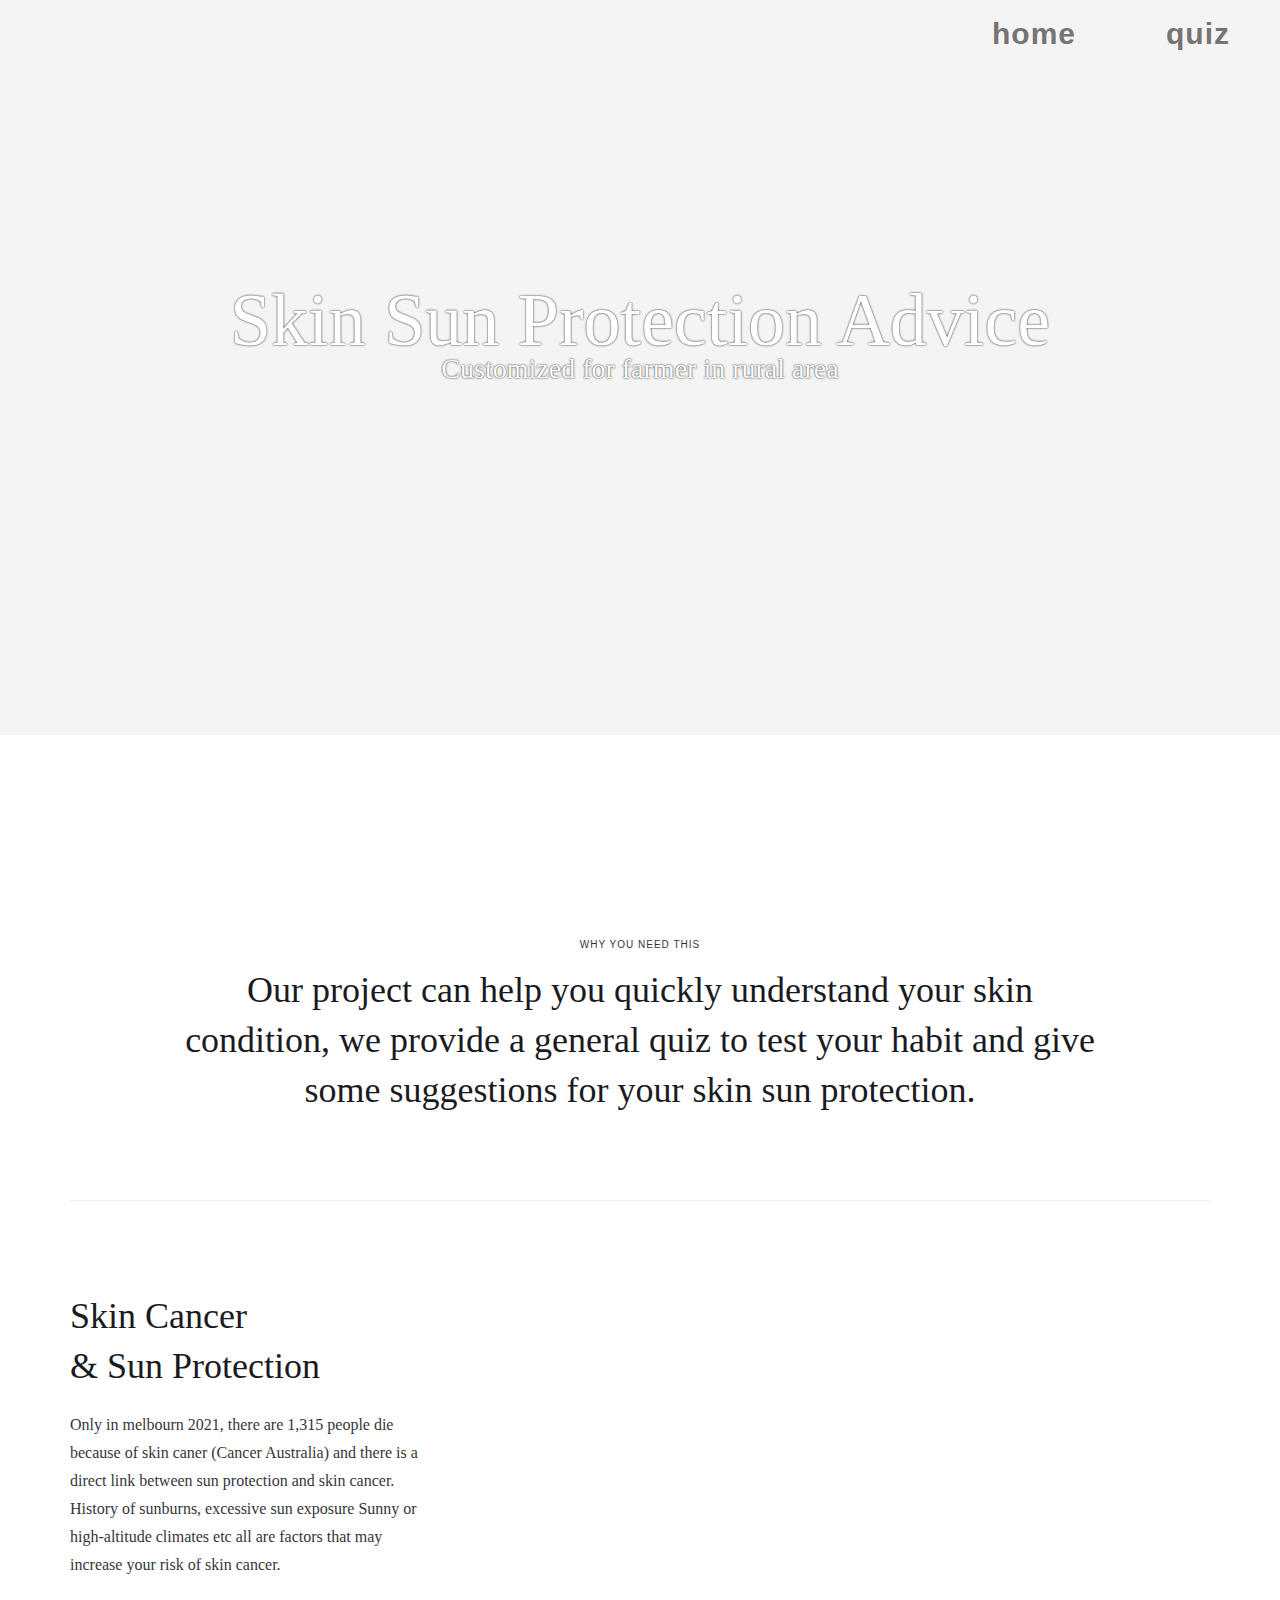
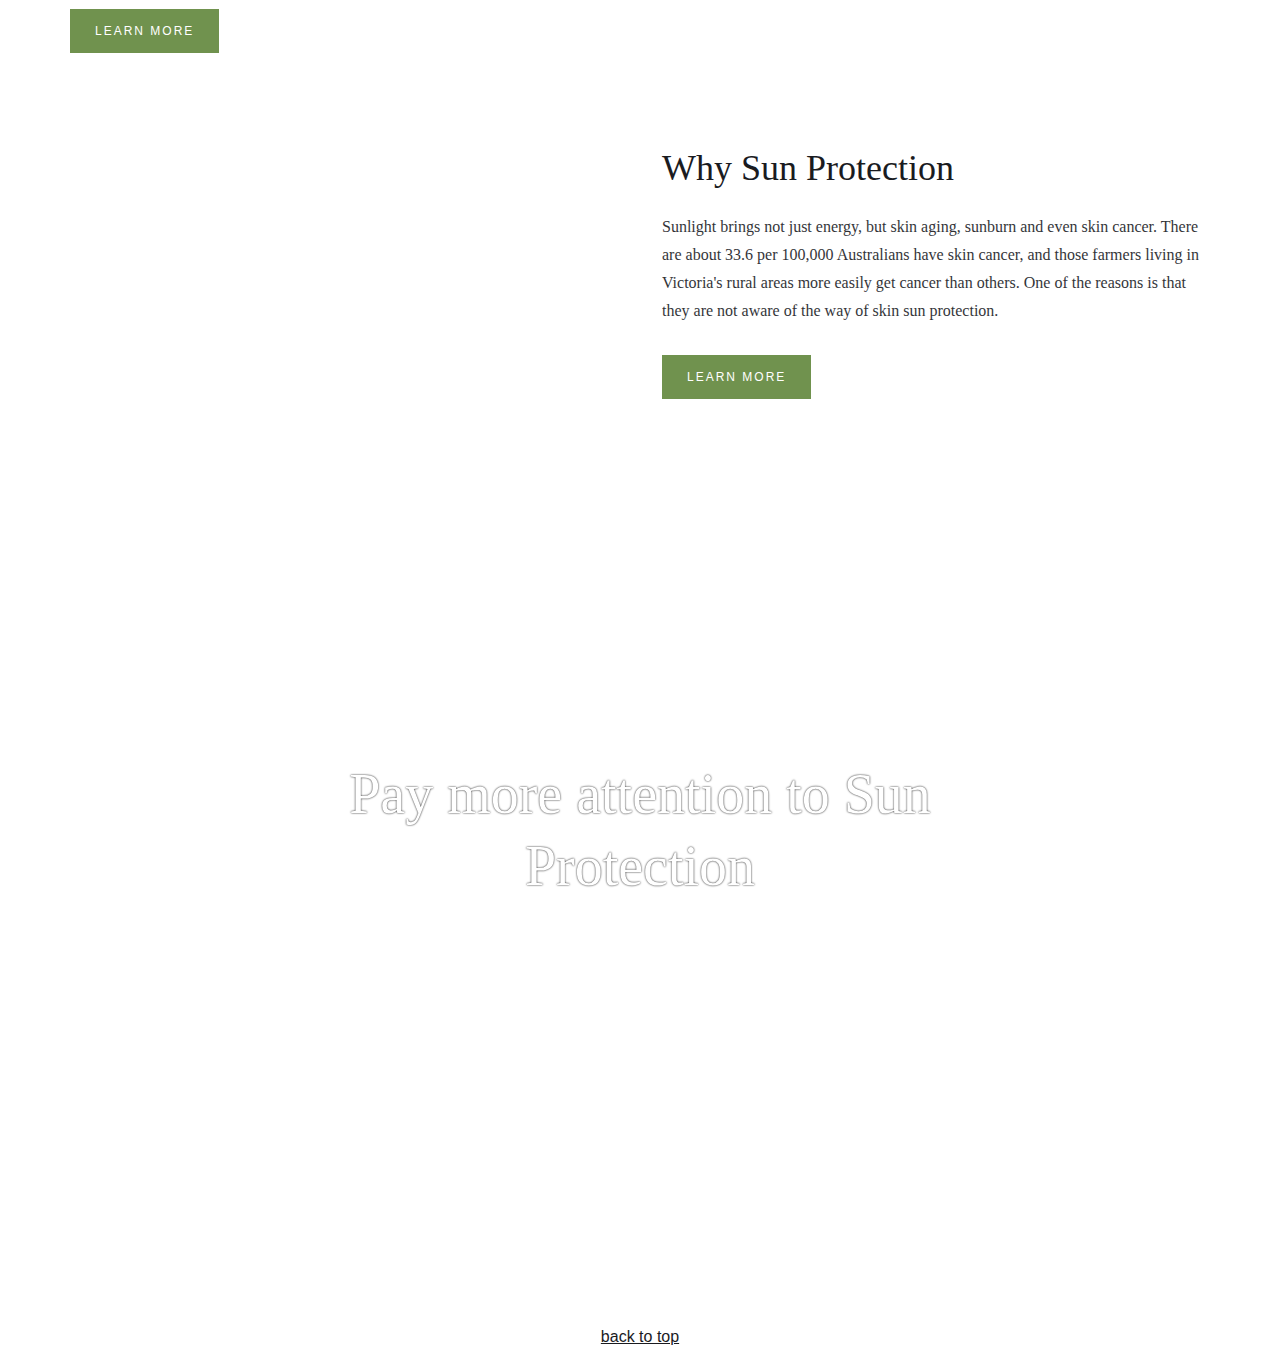
==== index.html @ c026b1b8 "refine page with adding title" ====
<!DOCTYPE html>

<head>
    <meta charset="utf-8" />
    <title>Skin Sun Protection Advice</title>
    <meta content="width=device-width, initial-scale=1" name="viewport" />

    <link href="style.css" rel="stylesheet" type="text/css" />
    <script src="https://ajax.googleapis.com/ajax/libs/webfont/1.6.26/webfont.js" type="text/javascript"></script>
    <script type="text/javascript">
        WebFont.load({
            google: {
                families: [
                    "Montserrat:100,100italic,200,200italic,300,300italic,400,400italic,500,500italic,600,600italic,700,700italic,800,800italic,900,900italic"
                ]
            }
        });
    </script>
    <!--[if lt IE 9]><script src="https://cdnjs.cloudflare.com/ajax/libs/html5shiv/3.7.3/html5shiv.min.js" type="text/javascript"></script><![endif]-->
    <script type="text/javascript">
        ! function (o, c) {
            var n = c.documentElement,
                t = " w-mod-";
            n.className += t + "js", ("ontouchstart" in o || o.DocumentTouch && c instanceof DocumentTouch) && (n
                .className += t + "touch")
        }(window, document);
    </script>

</head>

<body>
    <div data-animation="default" data-collapse="medium" data-duration="400" data-easing="ease" data-easing2="ease"
        data-doc-height="1" role="banner" class="navbar-light-5 w-nav">
        <div class="container-light-nav-3 w-container"><a href="#" class="navbar-light-brand w-nav-brand"></a>
            <nav role="navigation" class="nav-menu w-nav-menu"><a href="#"
                    class="navbar-light-bold-link-3 w-nav-link">Home</a><a href="http://www.protecturskin.social:3000/"
                    class="navbar-light-bold-link-3 w-nav-link">Quiz</a></nav>
            <div class="menu-button-3 w-nav-button">
                <div class="navbar-light-icon w-icon-nav-menu"></div>
            </div>
        </div>
    </div>
    <div class="section cc-store-home-wrap">
        <div class="intro-header">
            <div class="wf-section">
                <div class="heading-jumbo">Skin Sun Protection Advice</div>
                <div class="paragraph-bigger cc-bigger-white-light">Customized for farmer in rural area<br /></div>
            </div>
        </div>
        <div class="container">
            <div class="motto-wrap">
                <div class="label cc-light">why you need this</div>
                <div class="heading-jumbo-small">Our project can help you quickly understand your skin condition, we
                    provide a general quiz to test your habit and give some suggestions for your skin sun
                    protection.<br /></div>
            </div>
            <div class="divider"></div>
            <div class="home-content-wrap">
                <div class="w-layout-grid about-grid">
                    <div id="w-node-_86e64837-0616-515b-4568-76c147234d34-9206b73d">
                        <div class="home-section-wrap">
                            <h2 class="section-heading">Skin Cancer <br />&amp; Sun Protection</h2>
                            <p class="paragraph-light">Only in melbourn 2021, there are 1,315 people die because of skin
                                caner (Cancer Australia) and there is a direct link between sun protection and skin
                                cancer. History of sunburns, excessive sun exposure Sunny or high-altitude climates etc
                                all are factors that may increase your risk of skin cancer.
                            </p>
                        </div><a
                            href="https://www.mayoclinic.org/diseases-conditions/skin-cancer/symptoms-causes/syc-20377605"
                            target="_blank" class="button w-inline-block">
                            <div>Learn More</div>
                        </a>
                    </div><img src="sharon-mccutcheon-DjrtjX-obcE-unsplash.jpg"
                        id="w-node-_86e64837-0616-515b-4568-76c147234d3f-9206b73d" sizes="75vw"
                        srcset="sharon-mccutcheon-DjrtjX-obcE-unsplash.jpg" alt="" class="image-3" />
                </div>
                <div class="w-layout-grid about-grid cc-about-2">
                    <div id="w-node-_86e64837-0616-515b-4568-76c147234d41-9206b73d">
                        <div class="home-section-wrap">
                            <h2 class="section-heading">Why Sun Protection</h2>
                            <p class="paragraph-light">Sunlight brings not just energy, but skin aging, sunburn and even
                                skin cancer. There are about 33.6 per 100,000 Australians have skin cancer, and those
                                farmers living in Victoria&#x27;s rural areas more easily get cancer than others. One of
                                the reasons is that they are not aware of the way of skin sun protection.</p>
                        </div><a href="https://www.aihw.gov.au/reports/cancer/skin-cancer-in-australia/summary-1"
                            target="_blank" class="button w-inline-block">
                            <div>Learn More</div>
                        </a>
                    </div><img src="michael-schaffler-bZuRTj3d2m0-unsplash.jpg"
                        id="w-node-_86e64837-0616-515b-4568-76c147234d4c-9206b73d" sizes="100vw"
                        srcset="michael-schaffler-bZuRTj3d2m0-unsplash.jpg" alt="" class="image-2" />
                </div>
            </div>
        </div>
        <div class="hero-section wf-section">
            <div class="centered-container hero">
                <h1 class="hero-text">Pay more attention to Sun Protection</h1>
                <div class="hero-buttons"><a href="http://www.protecturskin.social:3000/" class="secondary-hero-button w-button">QUIZ NOW</a></div>
            </div>
        </div>
    </div>
    <div class="section">
        <div class="container">
            <div class="blog-heading"></div>
        </div>
        <div class="w-row">
            <div class="w-col w-col-3"></div>
            <div class="w-col w-col-6"><a href="/" aria-current="page" class="link w--current">back to top</a></div>
            <div class="w-col w-col-3"></div>
        </div>
    </div>
    <script src="https://d3e54v103j8qbb.cloudfront.net/js/jquery-3.5.1.min.dc5e7f18c8.js?site=624837de06c0dc59ba06b73a"
        type="text/javascript" integrity="sha256-9/aliU8dGd2tb6OSsuzixeV4y/faTqgFtohetphbbj0=" crossorigin="anonymous">
    </script>
    <script src="main.js" type="text/javascript"></script>
    <!--[if lte IE 9]><script src="//cdnjs.cloudflare.com/ajax/libs/placeholders/3.0.2/placeholders.min.js"></script><![endif]-->
</body>

</html>
---- style.css ----
/* Generated on: Fri Apr 08 2022 10:12:17 GMT+0000 (Coordinated Universal Time) */
/* ==========================================================================
   normalize.css v3.0.3 | MIT License | github.com/necolas/normalize.css 
   ========================================================================== */
/*! normalize.css v3.0.3 | MIT License | github.com/necolas/normalize.css */
html {
    font-family: sans-serif;
    -ms-text-size-adjust: 100%;
    -webkit-text-size-adjust: 100%
}

body {
    margin: 0
}

article,
aside,
details,
figcaption,
figure,
footer,
header,
hgroup,
main,
menu,
nav,
section,
summary {
    display: block
}

audio,
canvas,
progress,
video {
    display: inline-block;
    vertical-align: baseline
}

audio:not([controls]) {
    display: none;
    height: 0
}

[hidden],
template {
    display: none
}

a {
    background-color: transparent
}

a:active,
a:hover {
    outline: 0
}

abbr[title] {
    border-bottom: 1px dotted
}

b,
strong {
    font-weight: bold
}

dfn {
    font-style: italic
}

h1 {
    font-size: 2em;
    margin: .67em 0
}

mark {
    background: #ff0;
    color: #000
}

small {
    font-size: 80%
}

sub,
sup {
    font-size: 75%;
    line-height: 0;
    position: relative;
    vertical-align: baseline
}

sup {
    top: -0.5em
}

sub {
    bottom: -0.25em
}

img {
    border: 0
}

svg:not(:root) {
    overflow: hidden
}

figure {
    margin: 1em 40px
}

hr {
    box-sizing: content-box;
    height: 0
}

pre {
    overflow: auto
}

code,
kbd,
pre,
samp {
    font-family: monospace, monospace;
    font-size: 1em
}

button,
input,
optgroup,
select,
textarea {
    color: inherit;
    font: inherit;
    margin: 0
}

button {
    overflow: visible
}

button,
select {
    text-transform: none
}

button,
html input[type="button"],
input[type="reset"] {
    -webkit-appearance: button;
    cursor: pointer
}

button[disabled],
html input[disabled] {
    cursor: default
}

button::-moz-focus-inner,
input::-moz-focus-inner {
    border: 0;
    padding: 0
}

input {
    line-height: normal
}

input[type='checkbox'],
input[type='radio'] {
    box-sizing: border-box;
    padding: 0
}

input[type='number']::-webkit-inner-spin-button,
input[type='number']::-webkit-outer-spin-button {
    height: auto
}

input[type='search'] {
    -webkit-appearance: none
}

input[type='search']::-webkit-search-cancel-button,
input[type='search']::-webkit-search-decoration {
    -webkit-appearance: none
}

fieldset {
    border: 1px solid #c0c0c0;
    margin: 0 2px;
    padding: .35em .625em .75em
}

legend {
    border: 0;
    padding: 0
}

textarea {
    overflow: auto
}

optgroup {
    font-weight: bold
}

table {
    border-collapse: collapse;
    border-spacing: 0
}

td,
th {
    padding: 0
}

/* ==========================================================================
   Start of base Webflow CSS - If you're looking for some ultra-clean CSS, skip the boilerplate and see the unminified code below.
   ========================================================================== */
@font-face {
    font-family: 'webflow-icons';
    src: url("[data-uri]") format('truetype');
    font-weight: normal;
    font-style: normal
}

[class^="w-icon-"],
[class*=" w-icon-"] {
    font-family: 'webflow-icons' !important;
    speak: none;
    font-style: normal;
    font-weight: normal;
    font-variant: normal;
    text-transform: none;
    line-height: 1;
    -webkit-font-smoothing: antialiased;
    -moz-osx-font-smoothing: grayscale
}

.w-icon-slider-right:before {
    content: "\e600"
}

.w-icon-slider-left:before {
    content: "\e601"
}

.w-icon-nav-menu:before {
    content: "\e602"
}

.w-icon-arrow-down:before,
.w-icon-dropdown-toggle:before {
    content: "\e603"
}

.w-icon-file-upload-remove:before {
    content: "\e900"
}

.w-icon-file-upload-icon:before {
    content: "\e903"
}

* {
    -webkit-box-sizing: border-box;
    -moz-box-sizing: border-box;
    box-sizing: border-box
}

html {
    height: 100%
}

body {
    margin: 0;
    min-height: 100%;
    background-color: #fff;
    font-family: Arial, sans-serif;
    font-size: 14px;
    line-height: 20px;
    color: #333
}

img {
    max-width: 100%;
    vertical-align: middle;
    display: inline-block
}

html.w-mod-touch * {
    background-attachment: scroll !important
}

.w-block {
    display: block
}

.w-inline-block {
    max-width: 100%;
    display: inline-block
}

.w-clearfix:before,
.w-clearfix:after {
    content: " ";
    display: table;
    grid-column-start: 1;
    grid-row-start: 1;
    grid-column-end: 2;
    grid-row-end: 2
}

.w-clearfix:after {
    clear: both
}

.w-hidden {
    display: none
}

.w-button {
    display: inline-block;
    padding: 9px 15px;
    background-color: #3898EC;
    color: white;
    border: 0;
    line-height: inherit;
    text-decoration: none;
    cursor: pointer;
    border-radius: 0
}

input.w-button {
    -webkit-appearance: button
}

html[data-w-dynpage] [data-w-cloak] {
    color: transparent !important
}

.w-webflow-badge,
.w-webflow-badge * {
    position: static;
    left: auto;
    top: auto;
    right: auto;
    bottom: auto;
    z-index: auto;
    display: block;
    visibility: visible;
    overflow: visible;
    overflow-x: visible;
    overflow-y: visible;
    box-sizing: border-box;
    width: auto;
    height: auto;
    max-height: none;
    max-width: none;
    min-height: 0;
    min-width: 0;
    margin: 0;
    padding: 0;
    float: none;
    clear: none;
    border: 0 none transparent;
    border-radius: 0;
    background: none;
    background-image: none;
    background-position: 0 0;
    background-size: auto auto;
    background-repeat: repeat;
    background-origin: padding-box;
    background-clip: border-box;
    background-attachment: scroll;
    background-color: transparent;
    box-shadow: none;
    opacity: 1;
    transform: none;
    transition: none;
    direction: ltr;
    font-family: inherit;
    font-weight: inherit;
    color: inherit;
    font-size: inherit;
    line-height: inherit;
    font-style: inherit;
    font-variant: inherit;
    text-align: inherit;
    letter-spacing: inherit;
    text-decoration: inherit;
    text-indent: 0;
    text-transform: inherit;
    list-style-type: disc;
    text-shadow: none;
    font-smoothing: auto;
    vertical-align: baseline;
    cursor: inherit;
    white-space: inherit;
    word-break: normal;
    word-spacing: normal;
    word-wrap: normal
}

.w-webflow-badge {
    position: fixed !important;
    display: inline-block !important;
    visibility: visible !important;
    z-index: 2147483647 !important;
    top: auto !important;
    right: 12px !important;
    bottom: 12px !important;
    left: auto !important;
    color: #AAADB0 !important;
    background-color: #fff !important;
    border-radius: 3px !important;
    padding: 6px 8px 6px 6px !important;
    font-size: 12px !important;
    opacity: 1 !important;
    line-height: 14px !important;
    text-decoration: none !important;
    transform: none !important;
    margin: 0 !important;
    width: auto !important;
    height: auto !important;
    overflow: visible !important;
    white-space: nowrap;
    box-shadow: 0 0 0 1px rgba(0, 0, 0, 0.1), 0 1px 3px rgba(0, 0, 0, 0.1);
    cursor: pointer
}

.w-webflow-badge>img {
    display: inline-block !important;
    visibility: visible !important;
    opacity: 1 !important;
    vertical-align: middle !important
}

h1,
h2,
h3,
h4,
h5,
h6 {
    font-weight: bold;
    margin-bottom: 10px
}

h1 {
    font-size: 38px;
    line-height: 44px;
    margin-top: 20px
}

h2 {
    font-size: 32px;
    line-height: 36px;
    margin-top: 20px
}

h3 {
    font-size: 24px;
    line-height: 30px;
    margin-top: 20px
}

h4 {
    font-size: 18px;
    line-height: 24px;
    margin-top: 10px
}

h5 {
    font-size: 14px;
    line-height: 20px;
    margin-top: 10px
}

h6 {
    font-size: 12px;
    line-height: 18px;
    margin-top: 10px
}

p {
    margin-top: 0;
    margin-bottom: 10px
}

blockquote {
    margin: 0 0 10px 0;
    padding: 10px 20px;
    border-left: 5px solid #E2E2E2;
    font-size: 18px;
    line-height: 22px
}

figure {
    margin: 0;
    margin-bottom: 10px
}

figcaption {
    margin-top: 5px;
    text-align: center
}

ul,
ol {
    margin-top: 0;
    margin-bottom: 10px;
    padding-left: 40px
}

.w-list-unstyled {
    padding-left: 0;
    list-style: none
}

.w-embed:before,
.w-embed:after {
    content: " ";
    display: table;
    grid-column-start: 1;
    grid-row-start: 1;
    grid-column-end: 2;
    grid-row-end: 2
}

.w-embed:after {
    clear: both
}

.w-video {
    width: 100%;
    position: relative;
    padding: 0
}

.w-video iframe,
.w-video object,
.w-video embed {
    position: absolute;
    top: 0;
    left: 0;
    width: 100%;
    height: 100%;
    border: none
}

fieldset {
    padding: 0;
    margin: 0;
    border: 0
}

button,
html input[type='button'],
input[type='reset'] {
    border: 0;
    cursor: pointer;
    -webkit-appearance: button
}

.w-form {
    margin: 0 0 15px
}

.w-form-done {
    display: none;
    padding: 20px;
    text-align: center;
    background-color: #dddddd
}

.w-form-fail {
    display: none;
    margin-top: 10px;
    padding: 10px;
    background-color: #ffdede
}

label {
    display: block;
    margin-bottom: 5px;
    font-weight: bold
}

.w-input,
.w-select {
    display: block;
    width: 100%;
    height: 38px;
    padding: 8px 12px;
    margin-bottom: 10px;
    font-size: 14px;
    line-height: 1.42857143;
    color: #333333;
    vertical-align: middle;
    background-color: #ffffff;
    border: 1px solid #cccccc
}

.w-input:-moz-placeholder,
.w-select:-moz-placeholder {
    color: #999
}

.w-input::-moz-placeholder,
.w-select::-moz-placeholder {
    color: #999;
    opacity: 1
}

.w-input:-ms-input-placeholder,
.w-select:-ms-input-placeholder {
    color: #999
}

.w-input::-webkit-input-placeholder,
.w-select::-webkit-input-placeholder {
    color: #999
}

.w-input:focus,
.w-select:focus {
    border-color: #3898EC;
    outline: 0
}

.w-input[disabled],
.w-select[disabled],
.w-input[readonly],
.w-select[readonly],
fieldset[disabled] .w-input,
fieldset[disabled] .w-select {
    cursor: not-allowed;
    background-color: #eeeeee
}

textarea.w-input,
textarea.w-select {
    height: auto
}

.w-select {
    background-color: #f3f3f3
}

.w-select[multiple] {
    height: auto
}

.w-form-label {
    display: inline-block;
    cursor: pointer;
    font-weight: normal;
    margin-bottom: 0
}

.w-radio {
    display: block;
    margin-bottom: 5px;
    padding-left: 20px
}

.w-radio:before,
.w-radio:after {
    content: " ";
    display: table;
    grid-column-start: 1;
    grid-row-start: 1;
    grid-column-end: 2;
    grid-row-end: 2
}

.w-radio:after {
    clear: both
}

.w-radio-input {
    margin: 4px 0 0;
    margin-top: 1px \9;
    line-height: normal;
    float: left;
    margin-left: -20px
}

.w-radio-input {
    margin-top: 3px
}

.w-file-upload {
    display: block;
    margin-bottom: 10px
}

.w-file-upload-input {
    width: .1px;
    height: .1px;
    opacity: 0;
    overflow: hidden;
    position: absolute;
    z-index: -100
}

.w-file-upload-default,
.w-file-upload-uploading,
.w-file-upload-success {
    display: inline-block;
    color: #333333
}

.w-file-upload-error {
    display: block;
    margin-top: 10px
}

.w-file-upload-default.w-hidden,
.w-file-upload-uploading.w-hidden,
.w-file-upload-error.w-hidden,
.w-file-upload-success.w-hidden {
    display: none
}

.w-file-upload-uploading-btn {
    display: flex;
    font-size: 14px;
    font-weight: normal;
    cursor: pointer;
    margin: 0;
    padding: 8px 12px;
    border: 1px solid #cccccc;
    background-color: #fafafa
}

.w-file-upload-file {
    display: flex;
    flex-grow: 1;
    justify-content: space-between;
    margin: 0;
    padding: 8px 9px 8px 11px;
    border: 1px solid #cccccc;
    background-color: #fafafa
}

.w-file-upload-file-name {
    font-size: 14px;
    font-weight: normal;
    display: block
}

.w-file-remove-link {
    margin-top: 3px;
    margin-left: 10px;
    width: auto;
    height: auto;
    padding: 3px;
    display: block;
    cursor: pointer
}

.w-icon-file-upload-remove {
    margin: auto;
    font-size: 10px
}

.w-file-upload-error-msg {
    display: inline-block;
    color: #ea384c;
    padding: 2px 0
}

.w-file-upload-info {
    display: inline-block;
    line-height: 38px;
    padding: 0 12px
}

.w-file-upload-label {
    display: inline-block;
    font-size: 14px;
    font-weight: normal;
    cursor: pointer;
    margin: 0;
    padding: 8px 12px;
    border: 1px solid #cccccc;
    background-color: #fafafa
}

.w-icon-file-upload-icon,
.w-icon-file-upload-uploading {
    display: inline-block;
    margin-right: 8px;
    width: 20px
}

.w-icon-file-upload-uploading {
    height: 20px
}

.w-container {
    margin-left: auto;
    margin-right: auto;
    max-width: 940px
}

.w-container:before,
.w-container:after {
    content: " ";
    display: table;
    grid-column-start: 1;
    grid-row-start: 1;
    grid-column-end: 2;
    grid-row-end: 2
}

.w-container:after {
    clear: both
}

.w-container .w-row {
    margin-left: -10px;
    margin-right: -10px
}

.w-row:before,
.w-row:after {
    content: " ";
    display: table;
    grid-column-start: 1;
    grid-row-start: 1;
    grid-column-end: 2;
    grid-row-end: 2
}

.w-row:after {
    clear: both
}

.w-row .w-row {
    margin-left: 0;
    margin-right: 0
}

.w-col {
    position: relative;
    float: left;
    width: 100%;
    min-height: 1px;
    padding-left: 10px;
    padding-right: 10px
}

.w-col .w-col {
    padding-left: 0;
    padding-right: 0
}

.w-col-1 {
    width: 8.33333333%
}

.w-col-2 {
    width: 16.66666667%
}

.w-col-3 {
    width: 25%
}

.w-col-4 {
    width: 33.33333333%
}

.w-col-5 {
    width: 41.66666667%
}

.w-col-6 {
    width: 50%
}

.w-col-7 {
    width: 58.33333333%
}

.w-col-8 {
    width: 66.66666667%
}

.w-col-9 {
    width: 75%
}

.w-col-10 {
    width: 83.33333333%
}

.w-col-11 {
    width: 91.66666667%
}

.w-col-12 {
    width: 100%
}

.w-hidden-main {
    display: none !important
}

@media screen and (max-width:991px) {
    .w-container {
        max-width: 728px
    }

    .w-hidden-main {
        display: inherit !important
    }

    .w-hidden-medium {
        display: none !important
    }

    .w-col-medium-1 {
        width: 8.33333333%
    }

    .w-col-medium-2 {
        width: 16.66666667%
    }

    .w-col-medium-3 {
        width: 25%
    }

    .w-col-medium-4 {
        width: 33.33333333%
    }

    .w-col-medium-5 {
        width: 41.66666667%
    }

    .w-col-medium-6 {
        width: 50%
    }

    .w-col-medium-7 {
        width: 58.33333333%
    }

    .w-col-medium-8 {
        width: 66.66666667%
    }

    .w-col-medium-9 {
        width: 75%
    }

    .w-col-medium-10 {
        width: 83.33333333%
    }

    .w-col-medium-11 {
        width: 91.66666667%
    }

    .w-col-medium-12 {
        width: 100%
    }

    .w-col-stack {
        width: 100%;
        left: auto;
        right: auto
    }
}

@media screen and (max-width:767px) {
    .w-hidden-main {
        display: inherit !important
    }

    .w-hidden-medium {
        display: inherit !important
    }

    .w-hidden-small {
        display: none !important
    }

    .w-row,
    .w-container .w-row {
        margin-left: 0;
        margin-right: 0
    }

    .w-col {
        width: 100%;
        left: auto;
        right: auto
    }

    .w-col-small-1 {
        width: 8.33333333%
    }

    .w-col-small-2 {
        width: 16.66666667%
    }

    .w-col-small-3 {
        width: 25%
    }

    .w-col-small-4 {
        width: 33.33333333%
    }

    .w-col-small-5 {
        width: 41.66666667%
    }

    .w-col-small-6 {
        width: 50%
    }

    .w-col-small-7 {
        width: 58.33333333%
    }

    .w-col-small-8 {
        width: 66.66666667%
    }

    .w-col-small-9 {
        width: 75%
    }

    .w-col-small-10 {
        width: 83.33333333%
    }

    .w-col-small-11 {
        width: 91.66666667%
    }

    .w-col-small-12 {
        width: 100%
    }
}

@media screen and (max-width:479px) {
    .w-container {
        max-width: none
    }

    .w-hidden-main {
        display: inherit !important
    }

    .w-hidden-medium {
        display: inherit !important
    }

    .w-hidden-small {
        display: inherit !important
    }

    .w-hidden-tiny {
        display: none !important
    }

    .w-col {
        width: 100%
    }

    .w-col-tiny-1 {
        width: 8.33333333%
    }

    .w-col-tiny-2 {
        width: 16.66666667%
    }

    .w-col-tiny-3 {
        width: 25%
    }

    .w-col-tiny-4 {
        width: 33.33333333%
    }

    .w-col-tiny-5 {
        width: 41.66666667%
    }

    .w-col-tiny-6 {
        width: 50%
    }

    .w-col-tiny-7 {
        width: 58.33333333%
    }

    .w-col-tiny-8 {
        width: 66.66666667%
    }

    .w-col-tiny-9 {
        width: 75%
    }

    .w-col-tiny-10 {
        width: 83.33333333%
    }

    .w-col-tiny-11 {
        width: 91.66666667%
    }

    .w-col-tiny-12 {
        width: 100%
    }
}

.w-widget {
    position: relative
}

.w-widget-map {
    width: 100%;
    height: 400px
}

.w-widget-map label {
    width: auto;
    display: inline
}

.w-widget-map img {
    max-width: inherit
}

.w-widget-map .gm-style-iw {
    text-align: center
}

.w-widget-map .gm-style-iw>button {
    display: none !important
}

.w-widget-twitter {
    overflow: hidden
}

.w-widget-twitter-count-shim {
    display: inline-block;
    vertical-align: top;
    position: relative;
    width: 28px;
    height: 20px;
    text-align: center;
    background: white;
    border: #758696 solid 1px;
    border-radius: 3px
}

.w-widget-twitter-count-shim * {
    pointer-events: none;
    -webkit-user-select: none;
    -moz-user-select: none;
    -ms-user-select: none;
    user-select: none
}

.w-widget-twitter-count-shim .w-widget-twitter-count-inner {
    position: relative;
    font-size: 15px;
    line-height: 12px;
    text-align: center;
    color: #999;
    font-family: serif
}

.w-widget-twitter-count-shim .w-widget-twitter-count-clear {
    position: relative;
    display: block
}

.w-widget-twitter-count-shim.w--large {
    width: 36px;
    height: 28px
}

.w-widget-twitter-count-shim.w--large .w-widget-twitter-count-inner {
    font-size: 18px;
    line-height: 18px
}

.w-widget-twitter-count-shim:not(.w--vertical) {
    margin-left: 5px;
    margin-right: 8px
}

.w-widget-twitter-count-shim:not(.w--vertical).w--large {
    margin-left: 6px
}

.w-widget-twitter-count-shim:not(.w--vertical):before,
.w-widget-twitter-count-shim:not(.w--vertical):after {
    top: 50%;
    left: 0;
    border: solid transparent;
    content: " ";
    height: 0;
    width: 0;
    position: absolute;
    pointer-events: none
}

.w-widget-twitter-count-shim:not(.w--vertical):before {
    border-color: rgba(117, 134, 150, 0);
    border-right-color: #5d6c7b;
    border-width: 4px;
    margin-left: -9px;
    margin-top: -4px
}

.w-widget-twitter-count-shim:not(.w--vertical).w--large:before {
    border-width: 5px;
    margin-left: -10px;
    margin-top: -5px
}

.w-widget-twitter-count-shim:not(.w--vertical):after {
    border-color: rgba(255, 255, 255, 0);
    border-right-color: white;
    border-width: 4px;
    margin-left: -8px;
    margin-top: -4px
}

.w-widget-twitter-count-shim:not(.w--vertical).w--large:after {
    border-width: 5px;
    margin-left: -9px;
    margin-top: -5px
}

.w-widget-twitter-count-shim.w--vertical {
    width: 61px;
    height: 33px;
    margin-bottom: 8px
}

.w-widget-twitter-count-shim.w--vertical:before,
.w-widget-twitter-count-shim.w--vertical:after {
    top: 100%;
    left: 50%;
    border: solid transparent;
    content: " ";
    height: 0;
    width: 0;
    position: absolute;
    pointer-events: none
}

.w-widget-twitter-count-shim.w--vertical:before {
    border-color: rgba(117, 134, 150, 0);
    border-top-color: #5d6c7b;
    border-width: 5px;
    margin-left: -5px
}

.w-widget-twitter-count-shim.w--vertical:after {
    border-color: rgba(255, 255, 255, 0);
    border-top-color: white;
    border-width: 4px;
    margin-left: -4px
}

.w-widget-twitter-count-shim.w--vertical .w-widget-twitter-count-inner {
    font-size: 18px;
    line-height: 22px
}

.w-widget-twitter-count-shim.w--vertical.w--large {
    width: 76px
}

.w-background-video {
    position: relative;
    overflow: hidden;
    height: 500px;
    color: white
}

.w-background-video>video {
    background-size: cover;
    background-position: 50% 50%;
    position: absolute;
    margin: auto;
    width: 100%;
    height: 100%;
    right: -100%;
    bottom: -100%;
    top: -100%;
    left: -100%;
    object-fit: cover;
    z-index: -100
}

.w-background-video>video::-webkit-media-controls-start-playback-button {
    display: none !important;
    -webkit-appearance: none
}

.w-slider {
    position: relative;
    height: 300px;
    text-align: center;
    background: #dddddd;
    clear: both;
    -webkit-tap-highlight-color: rgba(0, 0, 0, 0);
    tap-highlight-color: rgba(0, 0, 0, 0)
}

.w-slider-mask {
    position: relative;
    display: block;
    overflow: hidden;
    z-index: 1;
    left: 0;
    right: 0;
    height: 100%;
    white-space: nowrap
}

.w-slide {
    position: relative;
    display: inline-block;
    vertical-align: top;
    width: 100%;
    height: 100%;
    white-space: normal;
    text-align: left
}

.w-slider-nav {
    position: absolute;
    z-index: 2;
    top: auto;
    right: 0;
    bottom: 0;
    left: 0;
    margin: auto;
    padding-top: 10px;
    height: 40px;
    text-align: center;
    -webkit-tap-highlight-color: rgba(0, 0, 0, 0);
    tap-highlight-color: rgba(0, 0, 0, 0)
}

.w-slider-nav.w-round>div {
    border-radius: 100%
}

.w-slider-nav.w-num>div {
    width: auto;
    height: auto;
    padding: .2em .5em;
    font-size: inherit;
    line-height: inherit
}

.w-slider-nav.w-shadow>div {
    box-shadow: 0 0 3px rgba(51, 51, 51, 0.4)
}

.w-slider-nav-invert {
    color: #fff
}

.w-slider-nav-invert>div {
    background-color: rgba(34, 34, 34, 0.4)
}

.w-slider-nav-invert>div.w-active {
    background-color: #222
}

.w-slider-dot {
    position: relative;
    display: inline-block;
    width: 1em;
    height: 1em;
    background-color: rgba(255, 255, 255, 0.4);
    cursor: pointer;
    margin: 0 3px .5em;
    transition: background-color 100ms, color 100ms
}

.w-slider-dot.w-active {
    background-color: #fff
}

.w-slider-dot:focus {
    outline: none;
    box-shadow: 0 0 0 2px #fff
}

.w-slider-dot:focus.w-active {
    box-shadow: none
}

.w-slider-arrow-left,
.w-slider-arrow-right {
    position: absolute;
    width: 80px;
    top: 0;
    right: 0;
    bottom: 0;
    left: 0;
    margin: auto;
    cursor: pointer;
    overflow: hidden;
    color: white;
    font-size: 40px;
    -webkit-tap-highlight-color: rgba(0, 0, 0, 0);
    tap-highlight-color: rgba(0, 0, 0, 0);
    -webkit-user-select: none;
    -moz-user-select: none;
    -ms-user-select: none;
    user-select: none
}

.w-slider-arrow-left [class^='w-icon-'],
.w-slider-arrow-right [class^='w-icon-'],
.w-slider-arrow-left [class*=' w-icon-'],
.w-slider-arrow-right [class*=' w-icon-'] {
    position: absolute
}

.w-slider-arrow-left:focus,
.w-slider-arrow-right:focus {
    outline: 0
}

.w-slider-arrow-left {
    z-index: 3;
    right: auto
}

.w-slider-arrow-right {
    z-index: 4;
    left: auto
}

.w-icon-slider-left,
.w-icon-slider-right {
    top: 0;
    right: 0;
    bottom: 0;
    left: 0;
    margin: auto;
    width: 1em;
    height: 1em
}

.w-slider-aria-label {
    border: 0;
    clip: rect(0 0 0 0);
    height: 1px;
    margin: -1px;
    overflow: hidden;
    padding: 0;
    position: absolute;
    width: 1px
}

.w-slider-force-show {
    display: block !important
}

.w-dropdown {
    display: inline-block;
    position: relative;
    text-align: left;
    margin-left: auto;
    margin-right: auto;
    z-index: 900
}

.w-dropdown-btn,
.w-dropdown-toggle,
.w-dropdown-link {
    position: relative;
    vertical-align: top;
    text-decoration: none;
    color: #222222;
    padding: 20px;
    text-align: left;
    margin-left: auto;
    margin-right: auto;
    white-space: nowrap
}

.w-dropdown-toggle {
    -webkit-user-select: none;
    -moz-user-select: none;
    -ms-user-select: none;
    user-select: none;
    display: inline-block;
    cursor: pointer;
    padding-right: 40px
}

.w-dropdown-toggle:focus {
    outline: 0
}

.w-icon-dropdown-toggle {
    position: absolute;
    top: 0;
    right: 0;
    bottom: 0;
    margin: auto;
    margin-right: 20px;
    width: 1em;
    height: 1em
}

.w-dropdown-list {
    position: absolute;
    background: #dddddd;
    display: none;
    min-width: 100%
}

.w-dropdown-list.w--open {
    display: block
}

.w-dropdown-link {
    padding: 10px 20px;
    display: block;
    color: #222222
}

.w-dropdown-link.w--current {
    color: #0082f3
}

.w-dropdown-link:focus {
    outline: 0
}

@media screen and (max-width:767px) {
    .w-nav-brand {
        padding-left: 10px
    }
}

.w-lightbox-backdrop {
    color: #000;
    cursor: auto;
    font-family: serif;
    font-size: medium;
    font-style: normal;
    font-variant: normal;
    font-weight: normal;
    letter-spacing: normal;
    line-height: normal;
    list-style: disc;
    text-align: start;
    text-indent: 0;
    text-shadow: none;
    text-transform: none;
    visibility: visible;
    white-space: normal;
    word-break: normal;
    word-spacing: normal;
    word-wrap: normal;
    position: fixed;
    top: 0;
    right: 0;
    bottom: 0;
    left: 0;
    color: #fff;
    font-family: "Helvetica Neue", Helvetica, Ubuntu, "Segoe UI", Verdana, sans-serif;
    font-size: 17px;
    line-height: 1.2;
    font-weight: 300;
    text-align: center;
    background: rgba(0, 0, 0, 0.9);
    z-index: 2000;
    outline: 0;
    opacity: 0;
    -webkit-user-select: none;
    -moz-user-select: none;
    -ms-user-select: none;
    -webkit-tap-highlight-color: transparent;
    -webkit-transform: translate(0, 0)
}

.w-lightbox-backdrop,
.w-lightbox-container {
    height: 100%;
    overflow: auto;
    -webkit-overflow-scrolling: touch
}

.w-lightbox-content {
    position: relative;
    height: 100vh;
    overflow: hidden
}

.w-lightbox-view {
    position: absolute;
    width: 100vw;
    height: 100vh;
    opacity: 0
}

.w-lightbox-view:before {
    content: "";
    height: 100vh
}

.w-lightbox-group,
.w-lightbox-group .w-lightbox-view,
.w-lightbox-group .w-lightbox-view:before {
    height: 86vh
}

.w-lightbox-frame,
.w-lightbox-view:before {
    display: inline-block;
    vertical-align: middle
}

.w-lightbox-figure {
    position: relative;
    margin: 0
}

.w-lightbox-group .w-lightbox-figure {
    cursor: pointer
}

.w-lightbox-img {
    width: auto;
    height: auto;
    max-width: none
}

.w-lightbox-image {
    display: block;
    float: none;
    max-width: 100vw;
    max-height: 100vh
}

.w-lightbox-group .w-lightbox-image {
    max-height: 86vh
}

.w-lightbox-caption {
    position: absolute;
    right: 0;
    bottom: 0;
    left: 0;
    padding: .5em 1em;
    background: rgba(0, 0, 0, 0.4);
    text-align: left;
    text-overflow: ellipsis;
    white-space: nowrap;
    overflow: hidden
}

.w-lightbox-embed {
    position: absolute;
    top: 0;
    right: 0;
    bottom: 0;
    left: 0;
    width: 100%;
    height: 100%
}

.w-lightbox-control {
    position: absolute;
    top: 0;
    width: 4em;
    background-size: 24px;
    background-repeat: no-repeat;
    background-position: center;
    cursor: pointer;
    -webkit-transition: all .3s;
    transition: all .3s
}

.w-lightbox-left {
    display: none;
    bottom: 0;
    left: 0;
    background-image: url("[data-uri]")
}

.w-lightbox-right {
    display: none;
    right: 0;
    bottom: 0;
    background-image: url("[data-uri]")
}

.w-lightbox-close {
    right: 0;
    height: 2.6em;
    background-image: url("[data-uri]");
    background-size: 18px
}

.w-lightbox-strip {
    position: absolute;
    bottom: 0;
    left: 0;
    right: 0;
    padding: 0 1vh;
    line-height: 0;
    white-space: nowrap;
    overflow-x: auto;
    overflow-y: hidden
}

.w-lightbox-item {
    display: inline-block;
    width: 10vh;
    padding: 2vh 1vh;
    box-sizing: content-box;
    cursor: pointer;
    -webkit-transform: translate3d(0, 0, 0)
}

.w-lightbox-active {
    opacity: .3
}

.w-lightbox-thumbnail {
    position: relative;
    height: 10vh;
    background: #222;
    overflow: hidden
}

.w-lightbox-thumbnail-image {
    position: absolute;
    top: 0;
    left: 0
}

.w-lightbox-thumbnail .w-lightbox-tall {
    top: 50%;
    width: 100%;
    -webkit-transform: translate(0, -50%);
    -ms-transform: translate(0, -50%);
    transform: translate(0, -50%)
}

.w-lightbox-thumbnail .w-lightbox-wide {
    left: 50%;
    height: 100%;
    -webkit-transform: translate(-50%, 0);
    -ms-transform: translate(-50%, 0);
    transform: translate(-50%, 0)
}

.w-lightbox-spinner {
    position: absolute;
    top: 50%;
    left: 50%;
    box-sizing: border-box;
    width: 40px;
    height: 40px;
    margin-top: -20px;
    margin-left: -20px;
    border: 5px solid rgba(0, 0, 0, 0.4);
    border-radius: 50%;
    -webkit-animation: spin .8s infinite linear;
    animation: spin .8s infinite linear
}

.w-lightbox-spinner:after {
    content: "";
    position: absolute;
    top: -4px;
    right: -4px;
    bottom: -4px;
    left: -4px;
    border: 3px solid transparent;
    border-bottom-color: #fff;
    border-radius: 50%
}

.w-lightbox-hide {
    display: none
}

.w-lightbox-noscroll {
    overflow: hidden
}

@media (min-width:768px) {
    .w-lightbox-content {
        height: 96vh;
        margin-top: 2vh
    }

    .w-lightbox-view,
    .w-lightbox-view:before {
        height: 96vh
    }

    .w-lightbox-group,
    .w-lightbox-group .w-lightbox-view,
    .w-lightbox-group .w-lightbox-view:before {
        height: 84vh
    }

    .w-lightbox-image {
        max-width: 96vw;
        max-height: 96vh
    }

    .w-lightbox-group .w-lightbox-image {
        max-width: 82.3vw;
        max-height: 84vh
    }

    .w-lightbox-left,
    .w-lightbox-right {
        display: block;
        opacity: .5
    }

    .w-lightbox-close {
        opacity: .8
    }

    .w-lightbox-control:hover {
        opacity: 1
    }
}

.w-lightbox-inactive,
.w-lightbox-inactive:hover {
    opacity: 0
}

.w-richtext:before,
.w-richtext:after {
    content: " ";
    display: table;
    grid-column-start: 1;
    grid-row-start: 1;
    grid-column-end: 2;
    grid-row-end: 2
}

.w-richtext:after {
    clear: both
}

.w-richtext[contenteditable="true"]:before,
.w-richtext[contenteditable="true"]:after {
    white-space: initial
}

.w-richtext ol,
.w-richtext ul {
    overflow: hidden
}

.w-richtext .w-richtext-figure-selected.w-richtext-figure-type-video div:after,
.w-richtext .w-richtext-figure-selected[data-rt-type="video"] div:after {
    outline: 2px solid #2895f7
}

.w-richtext .w-richtext-figure-selected.w-richtext-figure-type-image div,
.w-richtext .w-richtext-figure-selected[data-rt-type="image"] div {
    outline: 2px solid #2895f7
}

.w-richtext figure.w-richtext-figure-type-video>div:after,
.w-richtext figure[data-rt-type="video"]>div:after {
    content: '';
    position: absolute;
    display: none;
    left: 0;
    top: 0;
    right: 0;
    bottom: 0
}

.w-richtext figure {
    position: relative;
    max-width: 60%
}

.w-richtext figure>div:before {
    cursor: default !important
}

.w-richtext figure img {
    width: 100%
}

.w-richtext figure figcaption.w-richtext-figcaption-placeholder {
    opacity: .6
}

.w-richtext figure div {
    font-size: 0;
    color: transparent
}

.w-richtext figure.w-richtext-figure-type-image,
.w-richtext figure[data-rt-type="image"] {
    display: table
}

.w-richtext figure.w-richtext-figure-type-image>div,
.w-richtext figure[data-rt-type="image"]>div {
    display: inline-block
}

.w-richtext figure.w-richtext-figure-type-image>figcaption,
.w-richtext figure[data-rt-type="image"]>figcaption {
    display: table-caption;
    caption-side: bottom
}

.w-richtext figure.w-richtext-figure-type-video,
.w-richtext figure[data-rt-type="video"] {
    width: 60%;
    height: 0
}

.w-richtext figure.w-richtext-figure-type-video iframe,
.w-richtext figure[data-rt-type="video"] iframe {
    position: absolute;
    top: 0;
    left: 0;
    width: 100%;
    height: 100%
}

.w-richtext figure.w-richtext-figure-type-video>div,
.w-richtext figure[data-rt-type="video"]>div {
    width: 100%
}

.w-richtext figure.w-richtext-align-center {
    margin-right: auto;
    margin-left: auto;
    clear: both
}

.w-richtext figure.w-richtext-align-center.w-richtext-figure-type-image>div,
.w-richtext figure.w-richtext-align-center[data-rt-type="image"]>div {
    max-width: 100%
}

.w-richtext figure.w-richtext-align-normal {
    clear: both
}

.w-richtext figure.w-richtext-align-fullwidth {
    width: 100%;
    max-width: 100%;
    text-align: center;
    clear: both;
    display: block;
    margin-right: auto;
    margin-left: auto
}

.w-richtext figure.w-richtext-align-fullwidth>div {
    display: inline-block;
    padding-bottom: inherit
}

.w-richtext figure.w-richtext-align-fullwidth>figcaption {
    display: block
}

.w-richtext figure.w-richtext-align-floatleft {
    float: left;
    margin-right: 15px;
    clear: none
}

.w-richtext figure.w-richtext-align-floatright {
    float: right;
    margin-left: 15px;
    clear: none
}

.w-nav {
    position: relative;
    background: #dddddd;
    z-index: 1000
}

.w-nav:before,
.w-nav:after {
    content: " ";
    display: table;
    grid-column-start: 1;
    grid-row-start: 1;
    grid-column-end: 2;
    grid-row-end: 2
}

.w-nav:after {
    clear: both
}

.w-nav-brand {
    position: relative;
    float: left;
    text-decoration: none;
    color: #333333
}

.w-nav-link {
    position: relative;
    display: inline-block;
    vertical-align: top;
    text-decoration: none;
    color: #222222;
    padding: 20px;
    text-align: left;
    margin-left: auto;
    margin-right: auto
}

.w-nav-link.w--current {
    color: #0082f3
}

.w-nav-menu {
    position: relative;
    float: right
}

[data-nav-menu-open] {
    display: block !important;
    position: absolute;
    top: 100%;
    left: 0;
    right: 0;
    background: #C8C8C8;
    text-align: center;
    overflow: visible;
    min-width: 200px
}

.w--nav-link-open {
    display: block;
    position: relative
}

.w-nav-overlay {
    position: absolute;
    overflow: hidden;
    display: none;
    top: 100%;
    left: 0;
    right: 0;
    width: 100%
}

.w-nav-overlay [data-nav-menu-open] {
    top: 0
}

.w-nav[data-animation="over-left"] .w-nav-overlay {
    width: auto
}

.w-nav[data-animation="over-left"] .w-nav-overlay,
.w-nav[data-animation="over-left"] [data-nav-menu-open] {
    right: auto;
    z-index: 1;
    top: 0
}

.w-nav[data-animation="over-right"] .w-nav-overlay {
    width: auto
}

.w-nav[data-animation="over-right"] .w-nav-overlay,
.w-nav[data-animation="over-right"] [data-nav-menu-open] {
    left: auto;
    z-index: 1;
    top: 0
}

.w-nav-button {
    position: relative;
    float: right;
    padding: 18px;
    font-size: 24px;
    display: none;
    cursor: pointer;
    -webkit-tap-highlight-color: rgba(0, 0, 0, 0);
    tap-highlight-color: rgba(0, 0, 0, 0);
    -webkit-user-select: none;
    -moz-user-select: none;
    -ms-user-select: none;
    user-select: none
}

.w-nav-button:focus {
    outline: 0
}

.w-nav-button.w--open {
    background-color: #C8C8C8;
    color: white
}

.w-nav[data-collapse="all"] .w-nav-menu {
    display: none
}

.w-nav[data-collapse="all"] .w-nav-button {
    display: block
}

.w--nav-dropdown-open {
    display: block
}

.w--nav-dropdown-toggle-open {
    display: block
}

.w--nav-dropdown-list-open {
    position: static
}

@media screen and (max-width:991px) {
    .w-nav[data-collapse="medium"] .w-nav-menu {
        display: none
    }

    .w-nav[data-collapse="medium"] .w-nav-button {
        display: block
    }
}

@media screen and (max-width:767px) {
    .w-nav[data-collapse="small"] .w-nav-menu {
        display: none
    }

    .w-nav[data-collapse="small"] .w-nav-button {
        display: block
    }

    .w-nav-brand {
        padding-left: 10px
    }
}

@media screen and (max-width:479px) {
    .w-nav[data-collapse="tiny"] .w-nav-menu {
        display: none
    }

    .w-nav[data-collapse="tiny"] .w-nav-button {
        display: block
    }
}

.w-tabs {
    position: relative
}

.w-tabs:before,
.w-tabs:after {
    content: " ";
    display: table;
    grid-column-start: 1;
    grid-row-start: 1;
    grid-column-end: 2;
    grid-row-end: 2
}

.w-tabs:after {
    clear: both
}

.w-tab-menu {
    position: relative
}

.w-tab-link {
    position: relative;
    display: inline-block;
    vertical-align: top;
    text-decoration: none;
    padding: 9px 30px;
    text-align: left;
    cursor: pointer;
    color: #222222;
    background-color: #dddddd
}

.w-tab-link.w--current {
    background-color: #C8C8C8
}

.w-tab-link:focus {
    outline: 0
}

.w-tab-content {
    position: relative;
    display: block;
    overflow: hidden
}

.w-tab-pane {
    position: relative;
    display: none
}

.w--tab-active {
    display: block
}

@media screen and (max-width:479px) {
    .w-tab-link {
        display: block
    }
}

.w-ix-emptyfix:after {
    content: ""
}

@keyframes spin {
    0% {
        transform: rotate(0deg)
    }

    100% {
        transform: rotate(360deg)
    }
}

.w-dyn-empty {
    padding: 10px;
    background-color: #dddddd
}

.w-dyn-hide {
    display: none !important
}

.w-dyn-bind-empty {
    display: none !important
}

.w-condition-invisible {
    display: none !important
}

/* ==========================================================================
      Start of custom Webflow CSS
      ========================================================================== */
.w-layout-grid {
    display: -ms-grid;
    display: grid;
    grid-auto-columns: 1fr;
    -ms-grid-columns: 1fr 1fr;
    grid-template-columns: 1fr 1fr;
    -ms-grid-rows: auto auto;
    grid-template-rows: auto auto;
    grid-row-gap: 16px;
    grid-column-gap: 16px;
}

body {
    font-family: Montserrat, sans-serif;
    color: #1a1b1f;
    font-size: 16px;
    line-height: 28px;
    font-weight: 400;
}

h1 {
    margin-top: 20px;
    margin-bottom: 15px;
    font-size: 44px;
    line-height: 62px;
    font-weight: 400;
}

h2 {
    margin-top: 10px;
    margin-bottom: 10px;
    font-size: 36px;
    line-height: 50px;
    font-weight: 400;
}

h3 {
    margin-top: 10px;
    margin-bottom: 10px;
    font-size: 30px;
    line-height: 46px;
    font-weight: 400;
}

h4 {
    margin-top: 10px;
    margin-bottom: 10px;
    font-size: 24px;
    line-height: 38px;
    font-weight: 400;
}

h5 {
    margin-top: 10px;
    margin-bottom: 10px;
    font-size: 20px;
    line-height: 34px;
    font-weight: 500;
}

h6 {
    margin-top: 10px;
    margin-bottom: 10px;
    font-size: 16px;
    line-height: 28px;
    font-weight: 500;
}

p {
    margin-bottom: 10px;
}

a {
    display: block;
    -webkit-transition: opacity 200ms ease;
    transition: opacity 200ms ease;
    color: #1a1b1f;
    text-decoration: underline;
}

a:hover {
    color: #32343a;
}

a:active {
    color: #43464d;
}

ul {
    margin-top: 20px;
    margin-bottom: 10px;
    padding-left: 40px;
    list-style-type: disc;
}

li {
    margin-bottom: 10px;
}

img {
    display: block;
}

label {
    margin-bottom: 10px;
    font-size: 12px;
    line-height: 20px;
    font-weight: 500;
    letter-spacing: 1px;
    text-transform: uppercase;
}

blockquote {
    margin-top: 25px;
    margin-bottom: 25px;
    padding: 15px 30px;
    border-left: 5px solid #e2e2e2;
    font-size: 20px;
    line-height: 34px;
}

figure {
    margin-top: 25px;
    padding-bottom: 20px;
}

figcaption {
    margin-top: 5px;
    opacity: 0.6;
    font-size: 14px;
    line-height: 26px;
    text-align: center;
}

.divider {
    height: 1px;
    background-color: #eee;
}

.styleguide-content-wrap {
    text-align: center;
}

.section {
    margin-right: 30px;
    margin-left: 30px;
}

.section.cc-cta {
    padding-right: 80px;
    padding-left: 80px;
    background-color: #f4f4f4;
}

.section.cc-store-home-wrap {
    position: relative;
    top: -44px;
}

.styleguide-block {
    display: block;
    margin-top: 80px;
    margin-bottom: 80px;
    -webkit-box-orient: vertical;
    -webkit-box-direction: normal;
    -webkit-flex-direction: column;
    -ms-flex-direction: column;
    flex-direction: column;
    -webkit-box-align: center;
    -webkit-align-items: center;
    -ms-flex-align: center;
    align-items: center;
    text-align: left;
}

.container {
    position: relative;
    width: 100%;
    max-width: 1140px;
    margin-right: auto;
    margin-left: auto;
}

.paragraph-tiny {
    font-size: 12px;
    line-height: 20px;
}

.paragraph-bigger {
    margin-bottom: 10px;
    opacity: 1;
    font-size: 20px;
    line-height: 34px;
    font-weight: 400;
}

.paragraph-bigger.cc-bigger-light {
    opacity: 0.6;
}

.paragraph-bigger.cc-bigger-white-light {
    position: relative;
    bottom: 156px;
    overflow: visible;
    margin-bottom: 200px;
    background-color: transparent;
    opacity: 1;
    font-family: Georgia, Times, 'Times New Roman', serif;
    color: #fff;
    font-size: 28px;
    line-height: 20px;
    font-weight: 400;
    text-align: center;
    text-transform: none;
    text-shadow: 0 0 2px #000;
    white-space: normal;
    -o-object-fit: fill;
    object-fit: fill;
}

.button {
    padding: 12px 25px;
    border-radius: 0px;
    background-color: #70924e;
    -webkit-transition: background-color 400ms ease, opacity 400ms ease, color 400ms ease;
    transition: background-color 400ms ease, opacity 400ms ease, color 400ms ease;
    color: #fff;
    font-size: 12px;
    line-height: 20px;
    letter-spacing: 2px;
    text-decoration: none;
    text-transform: uppercase;
}

.button:hover {
    background-color: #32343a;
    color: #fff;
}

.button:active {
    background-color: #43464d;
}

.button.cc-jumbo-button {
    padding: 16px 35px;
    font-size: 14px;
    line-height: 26px;
}

.button.cc-jumbo-button.cc-jumbo-white {
    background-color: #fff;
    color: #000;
}

.button.cc-jumbo-button.cc-jumbo-white:hover {
    background-color: #f1f1f1;
}

.button.cc-jumbo-button.cc-jumbo-white:active {
    background-color: #e1e1e1;
}

.button.cc-contact-us {
    position: relative;
    z-index: 5;
}

.button.cc-white-button {
    padding: 16px 35px;
    background-color: #fff;
    color: #202020;
    font-size: 14px;
    line-height: 26px;
}

.button.cc-white-button:hover {
    background-color: hsla(0, 0%, 100%, 0.8);
}

.button.cc-white-button:active {
    background-color: hsla(0, 0%, 100%, 0.9);
}

.label {
    margin-bottom: 10px;
    font-size: 12px;
    line-height: 20px;
    font-weight: 500;
    letter-spacing: 1px;
    text-transform: uppercase;
}

.label.cc-styleguide-label {
    margin-bottom: 25px;
}

.label.cc-light {
    margin-top: 200px;
    opacity: 0.9;
    font-family: Montserrat, sans-serif;
    font-size: 10px;
}

.label.cc-blog-date {
    margin-top: 20px;
    opacity: 0.6;
}

.heading-jumbo-tiny {
    margin-top: 10px;
    margin-bottom: 10px;
    font-size: 18px;
    line-height: 32px;
    font-weight: 500;
    text-transform: uppercase;
}

.rich-text {
    width: 70%;
    margin-right: auto;
    margin-bottom: 100px;
    margin-left: auto;
}

.rich-text p {
    margin-top: 15px;
    margin-bottom: 25px;
    opacity: 0.6;
}

.paragraph-light {
    opacity: 0.9;
    font-family: Georgia, Times, 'Times New Roman', serif;
}

.heading-jumbo {
    position: static;
    left: -300px;
    top: -76px;
    margin-top: 300px;
    margin-bottom: 165px;
    padding-top: 0px;
    opacity: 1;
    font-family: Georgia, Times, 'Times New Roman', serif;
    color: #fff;
    font-size: 74px;
    line-height: 60px;
    text-align: center;
    text-transform: none;
    text-shadow: 0 0 2px #000;
    white-space: normal;
}

.heading-jumbo-small {
    margin-top: 10px;
    margin-bottom: 15px;
    font-family: Georgia, Times, 'Times New Roman', serif;
    font-size: 36px;
    line-height: 50px;
    font-weight: 400;
    text-transform: none;
}

.styleguide-button-wrap {
    margin-top: 10px;
    margin-bottom: 10px;
}

.styleguide-header-wrap {
    display: -webkit-box;
    display: -webkit-flex;
    display: -ms-flexbox;
    display: flex;
    height: 460px;
    padding: 30px;
    -webkit-box-orient: vertical;
    -webkit-box-direction: normal;
    -webkit-flex-direction: column;
    -ms-flex-direction: column;
    flex-direction: column;
    -webkit-box-pack: center;
    -webkit-justify-content: center;
    -ms-flex-pack: center;
    justify-content: center;
    -webkit-box-align: center;
    -webkit-align-items: center;
    -ms-flex-align: center;
    align-items: center;
    background-color: #1a1b1f;
    color: #fff;
    text-align: center;
}

.paragraph-small {
    font-size: 14px;
    line-height: 26px;
}

.logo-link {
    z-index: 1;
}

.logo-link:hover {
    opacity: 0.8;
}

.logo-link:active {
    opacity: 0.7;
}

.menu {
    position: absolute;
    left: 0%;
    top: 0%;
    right: 0%;
    bottom: 0%;
    z-index: 0;
    display: -webkit-box;
    display: -webkit-flex;
    display: -ms-flexbox;
    display: flex;
    -webkit-box-pack: center;
    -webkit-justify-content: center;
    -ms-flex-pack: center;
    justify-content: center;
    -webkit-box-align: center;
    -webkit-align-items: center;
    -ms-flex-align: center;
    align-items: center;
}

.navigation-wrap {
    position: relative;
    display: -webkit-box;
    display: -webkit-flex;
    display: -ms-flexbox;
    display: flex;
    -webkit-box-pack: justify;
    -webkit-justify-content: space-between;
    -ms-flex-pack: justify;
    justify-content: space-between;
    -webkit-box-align: center;
    -webkit-align-items: center;
    -ms-flex-align: center;
    align-items: center;
    -webkit-box-flex: 1;
    -webkit-flex: 1;
    -ms-flex: 1;
    flex: 1;
}

.navigation {
    display: -webkit-box;
    display: -webkit-flex;
    display: -ms-flexbox;
    display: flex;
    padding: 30px 50px;
    -webkit-box-align: center;
    -webkit-align-items: center;
    -ms-flex-align: center;
    align-items: center;
    background-color: transparent;
}

.navigation-item {
    padding-top: 9px;
    padding-bottom: 9px;
    opacity: 0.6;
    font-size: 12px;
    line-height: 20px;
    font-weight: 500;
    letter-spacing: 1px;
    text-transform: uppercase;
}

.navigation-item:hover {
    opacity: 0.9;
}

.navigation-item:active {
    opacity: 0.8;
}

.navigation-item.w--current {
    opacity: 1;
    color: #1a1b1f;
    font-weight: 600;
}

.navigation-item.w--current:hover {
    opacity: 0.8;
    color: #32343a;
}

.navigation-item.w--current:active {
    opacity: 0.7;
    color: #32343a;
}

.logo-image {
    display: block;
}

.navigation-items {
    display: -webkit-box;
    display: -webkit-flex;
    display: -ms-flexbox;
    display: flex;
    -webkit-box-pack: center;
    -webkit-justify-content: center;
    -ms-flex-pack: center;
    justify-content: center;
    -webkit-box-align: center;
    -webkit-align-items: center;
    -ms-flex-align: center;
    align-items: center;
    -webkit-box-flex: 0;
    -webkit-flex: 0 0 auto;
    -ms-flex: 0 0 auto;
    flex: 0 0 auto;
}

.footer-wrap {
    display: -webkit-box;
    display: -webkit-flex;
    display: -ms-flexbox;
    display: flex;
    padding-top: 70px;
    padding-bottom: 70px;
    -webkit-box-pack: center;
    -webkit-justify-content: center;
    -ms-flex-pack: center;
    justify-content: center;
    -webkit-box-align: center;
    -webkit-align-items: center;
    -ms-flex-align: center;
    align-items: center;
}

.webflow-link {
    display: -webkit-box;
    display: -webkit-flex;
    display: -ms-flexbox;
    display: flex;
    -webkit-box-align: center;
    -webkit-align-items: center;
    -ms-flex-align: center;
    align-items: center;
    opacity: 0.5;
    -webkit-transition: opacity 400ms ease;
    transition: opacity 400ms ease;
    text-decoration: none;
}

.webflow-link:hover {
    opacity: 1;
}

.webflow-link:active {
    opacity: 0.8;
}

.webflow-logo-tiny {
    margin-top: -2px;
    margin-right: 8px;
}

.cta-text {
    width: 70%;
    margin-right: auto;
    margin-bottom: 35px;
    margin-left: auto;
}

.cta-wrap {
    display: -webkit-box;
    display: -webkit-flex;
    display: -ms-flexbox;
    display: flex;
    padding-top: 110px;
    padding-bottom: 120px;
    -webkit-box-pack: center;
    -webkit-justify-content: center;
    -ms-flex-pack: center;
    justify-content: center;
    text-align: center;
}

.intro-header {
    display: -webkit-box;
    display: -webkit-flex;
    display: -ms-flexbox;
    display: flex;
    height: auto;
    margin: -44px -30px 100px;
    -webkit-box-pack: center;
    -webkit-justify-content: center;
    -ms-flex-pack: center;
    justify-content: center;
    -webkit-flex-wrap: nowrap;
    -ms-flex-wrap: nowrap;
    flex-wrap: nowrap;
    -webkit-box-align: center;
    -webkit-align-items: center;
    -ms-flex-align: center;
    align-items: center;
    background-color: #f4f4f4;
    background-image: url("a-l-vrqa96bolAc-unsplash.jpg");
    background-position: 0px 0px;
    background-size: cover;
    background-repeat: repeat;
    background-attachment: scroll;
    color: #fff;
    background-clip: border-box;
    -webkit-text-fill-color: inherit;
}

.intro-header.cc-subpage {
    display: -ms-grid;
    display: grid;
    height: 480px;
    grid-auto-columns: 1fr;
    grid-column-gap: 16px;
    grid-row-gap: 16px;
    -ms-grid-columns: 1fr 1fr;
    grid-template-columns: 1fr 1fr;
    -ms-grid-rows: auto auto;
    grid-template-rows: auto auto;
    background-color: #fff;
    background-image: none;
    color: #fff;
}

.intro-content {
    width: 70%;
    max-width: 1140px;
    text-align: center;
}

.intro-content.cc-homepage {
    margin-bottom: 20px;
}

.motto-wrap {
    width: 80%;
    margin-right: auto;
    margin-bottom: 85px;
    margin-left: auto;
    text-align: center;
}

.about-story-wrap {
    width: 80%;
    margin: 80px auto;
    text-align: center;
}

.our-services-grid {
    margin-bottom: 120px;
    grid-column-gap: 80px;
    grid-row-gap: 60px;
    -ms-grid-rows: auto 60px auto;
    grid-template-areas: ". . ."
        ". . .";
    -ms-grid-columns: 1fr 80px 1fr 80px 1fr;
    grid-template-columns: 1fr 1fr 1fr;
}

.section-heading-wrap {
    margin-top: 80px;
    margin-bottom: 80px;
    text-align: center;
}

.service-icon {
    margin-bottom: 30px;
}

.status-message {
    padding: 9px 30px;
    background-color: #202020;
    color: #fff;
    font-size: 14px;
    line-height: 26px;
    text-align: center;
}

.status-message.cc-success-message {
    background-color: #12b878;
}

.status-message.cc-error-message {
    background-color: #db4b68;
}

.status-message.cc-no-data {
    display: block;
    width: 70%;
    margin: 100px auto;
}

.contact-form-wrap {
    padding: 45px 50px 50px;
    border-style: solid;
    border-width: 1px;
    border-color: #eee;
}

.contact-form-grid {
    margin-top: 100px;
    margin-bottom: 100px;
    -webkit-box-align: start;
    -webkit-align-items: start;
    -ms-flex-align: start;
    align-items: start;
    grid-column-gap: 80px;
    grid-row-gap: 30px;
    grid-template-areas: ". .";
    -ms-grid-columns: 2.5fr 80px 1fr;
    grid-template-columns: 2.5fr 1fr;
    -ms-grid-rows: auto;
    grid-template-rows: auto;
}

.details-wrap {
    margin-bottom: 30px;
}

.get-in-touch-form {
    display: -webkit-box;
    display: -webkit-flex;
    display: -ms-flexbox;
    display: flex;
    -webkit-box-orient: vertical;
    -webkit-box-direction: normal;
    -webkit-flex-direction: column;
    -ms-flex-direction: column;
    flex-direction: column;
}

.text-field {
    margin-bottom: 18px;
    padding: 21px 20px;
    border: 1px solid #e4e4e4;
    border-radius: 0px;
    -webkit-transition: border-color 400ms ease;
    transition: border-color 400ms ease;
    font-size: 14px;
    line-height: 26px;
}

.text-field:hover {
    border-color: #e3e6eb;
}

.text-field:active {
    border-color: #43464d;
}

.text-field:focus {
    border-color: #43464d;
}

.text-field::-webkit-input-placeholder {
    color: rgba(50, 52, 58, 0.4);
}

.text-field:-ms-input-placeholder {
    color: rgba(50, 52, 58, 0.4);
}

.text-field::-ms-input-placeholder {
    color: rgba(50, 52, 58, 0.4);
}

.text-field::placeholder {
    color: rgba(50, 52, 58, 0.4);
}

.text-field.cc-contact-field {
    margin-bottom: 25px;
}

.text-field.cc-textarea {
    height: 200px;
    padding-top: 12px;
}

.contact-form {
    display: -webkit-box;
    display: -webkit-flex;
    display: -ms-flexbox;
    display: flex;
    width: 100%;
    margin-right: auto;
    margin-bottom: 0px;
    margin-left: auto;
    -webkit-box-orient: vertical;
    -webkit-box-direction: normal;
    -webkit-flex-direction: column;
    -ms-flex-direction: column;
    flex-direction: column;
    -webkit-box-align: stretch;
    -webkit-align-items: stretch;
    -ms-flex-align: stretch;
    align-items: stretch;
}

.contact-form-heading-wrap {
    margin-bottom: 40px;
}

.contact-heading {
    margin-top: 0px;
    margin-bottom: 15px;
    font-weight: 400;
}

.map {
    height: 460px;
    margin-bottom: 100px;
    line-height: 20px;
}

.contact-team-name-wrap {
    margin-bottom: 30px;
}

.our-contacts {
    margin-bottom: 120px;
    grid-column-gap: 80px;
    grid-row-gap: 60px;
    grid-template-areas: ". . .";
    -ms-grid-columns: 1fr 80px 1fr 80px 1fr;
    grid-template-columns: 1fr 1fr 1fr;
    -ms-grid-rows: auto;
    grid-template-rows: auto;
    text-align: center;
}

.contact-team-details-wrap {
    margin-top: 30px;
}

.contact-team-pic {
    height: 150px;
    margin-bottom: 30px;
    background-color: #f4f4f4;
}

.team-pic {
    width: 100%;
    height: 420px;
    margin-bottom: 40px;
    background-color: #f4f4f4;
}

.team-members {
    margin-bottom: 60px;
    grid-column-gap: 30px;
    grid-row-gap: 30px;
    -ms-grid-rows: auto 30px auto;
    grid-template-areas: ". . ."
        ". . .";
    -ms-grid-columns: 1fr 30px 1fr 30px 1fr;
    grid-template-columns: 1fr 1fr 1fr;
}

.team-member-title-wrap {
    display: -webkit-box;
    display: -webkit-flex;
    display: -ms-flexbox;
    display: flex;
    width: 100%;
    margin-bottom: 60px;
    -webkit-box-orient: vertical;
    -webkit-box-direction: normal;
    -webkit-flex-direction: column;
    -ms-flex-direction: column;
    flex-direction: column;
    -webkit-box-pack: center;
    -webkit-justify-content: center;
    -ms-flex-pack: center;
    justify-content: center;
    -webkit-box-align: center;
    -webkit-align-items: center;
    -ms-flex-align: center;
    align-items: center;
}

.team-member-name {
    margin-bottom: 5px;
    opacity: 1;
    font-size: 20px;
    line-height: 34px;
    font-weight: 400;
}

.projects-grid {
    margin-bottom: 60px;
    grid-column-gap: 30px;
    grid-row-gap: 30px;
    grid-template-areas: "."
        "."
        ".";
    -ms-grid-columns: 1fr;
    grid-template-columns: 1fr;
    -ms-grid-rows: auto 30px auto 30px auto;
    grid-template-rows: auto auto auto;
}

.project-name-wrap {
    display: -webkit-box;
    display: -webkit-flex;
    display: -ms-flexbox;
    display: flex;
    width: 100%;
    margin-bottom: 60px;
    -webkit-box-orient: vertical;
    -webkit-box-direction: normal;
    -webkit-flex-direction: column;
    -ms-flex-direction: column;
    flex-direction: column;
    -webkit-box-pack: center;
    -webkit-justify-content: center;
    -ms-flex-pack: center;
    justify-content: center;
    -webkit-box-align: center;
    -webkit-align-items: center;
    -ms-flex-align: center;
    align-items: center;
    text-align: center;
}

.project-name-link {
    margin-bottom: 5px;
    font-size: 20px;
    line-height: 34px;
    font-weight: 400;
    text-decoration: none;
}

.project-name-link:hover {
    opacity: 0.8;
}

.project-name-link:active {
    opacity: 0.7;
}

.project-cover-link {
    margin-bottom: 40px;
}

.project-cover-link:hover {
    opacity: 0.8;
}

.project-cover-link:active {
    opacity: 0.7;
}

.project-overview-header {
    display: -webkit-box;
    display: -webkit-flex;
    display: -ms-flexbox;
    display: flex;
    height: 620px;
    margin-bottom: 100px;
    -webkit-box-pack: center;
    -webkit-justify-content: center;
    -ms-flex-pack: center;
    justify-content: center;
    -webkit-box-align: center;
    -webkit-align-items: center;
    -ms-flex-align: center;
    align-items: center;
    background-color: #f4f4f4;
    background-image: url("");
    background-position: 50% 50%;
    background-size: cover;
    color: #fff;
}

.project-overview-header.cc-project-2-header {
    background-image: url("");
    background-position: 50% 50%;
}

.project-overview-header.cc-project-3-header {
    background-image: url("");
    background-size: cover;
}

.project-details-grid {
    margin-top: 100px;
    margin-bottom: 100px;
    -webkit-box-align: start;
    -webkit-align-items: start;
    -ms-flex-align: start;
    align-items: start;
    grid-column-gap: 80px;
    grid-row-gap: 30px;
    grid-template-areas: ". .";
    -ms-grid-columns: 1fr 80px 2fr;
    grid-template-columns: 1fr 2fr;
    -ms-grid-rows: auto;
    grid-template-rows: auto;
}

.project-pics {
    margin-bottom: 120px;
}

.detail-image {
    width: 100%;
    margin-bottom: 30px;
}

.blog-detail-header-wrap {
    width: 70%;
    margin: 60px auto;
}

.detail-header-image {
    display: block;
    width: 100%;
    height: 620px;
    margin-bottom: 60px;
    background-image: url("https://d3e54v103j8qbb.cloudfront.net/img/background-image.svg");
    background-position: 0px 0px;
    background-size: cover;
}

.detail-header-image.w--current {
    margin-bottom: 60px;
}

.blog-list-wrap {
    margin-bottom: 100px;
}

.blog-item {
    display: block;
    margin-right: auto;
    margin-bottom: 80px;
    margin-left: auto;
    -webkit-box-orient: vertical;
    -webkit-box-direction: normal;
    -webkit-flex-direction: column;
    -ms-flex-direction: column;
    flex-direction: column;
    -webkit-box-pack: center;
    -webkit-justify-content: center;
    -ms-flex-pack: center;
    justify-content: center;
    text-align: center;
}

.blog-preview-image {
    display: block;
    width: 100%;
    height: 620px;
    margin-bottom: 45px;
    background-image: url("https://d3e54v103j8qbb.cloudfront.net/img/background-image.svg");
    background-position: 0px 0px;
    background-size: cover;
    -webkit-transition: opacity 600ms ease;
    transition: opacity 600ms ease;
}

.blog-preview-image:hover {
    opacity: 0.8;
}

.blog-preview-image:active {
    opacity: 0.7;
}

.blog-summary-wrap {
    width: 70%;
    margin-right: auto;
    margin-bottom: 20px;
    margin-left: auto;
    text-align: left;
}

.blog-heading-link {
    margin-bottom: 10px;
    font-size: 30px;
    line-height: 46px;
    font-weight: 400;
    text-decoration: none;
}

.blog-heading-link:hover {
    opacity: 0.8;
}

.blog-heading-link:active {
    opacity: 0.7;
}

.contact-email-link {
    margin-bottom: 5px;
    opacity: 0.6;
}

.contact-email-link:hover {
    opacity: 1;
}

.contact-email-link:active {
    opacity: 0.8;
}

.protected-form {
    display: -webkit-box;
    display: -webkit-flex;
    display: -ms-flexbox;
    display: flex;
    -webkit-box-orient: vertical;
    -webkit-box-direction: normal;
    -webkit-flex-direction: column;
    -ms-flex-direction: column;
    flex-direction: column;
}

.protected-wrap {
    display: -webkit-box;
    display: -webkit-flex;
    display: -ms-flexbox;
    display: flex;
    padding-top: 90px;
    padding-bottom: 100px;
    -webkit-box-pack: center;
    -webkit-justify-content: center;
    -ms-flex-pack: center;
    justify-content: center;
}

.protected-heading {
    margin-bottom: 30px;
}

.utility-page-wrap {
    display: -webkit-box;
    display: -webkit-flex;
    display: -ms-flexbox;
    display: flex;
    width: 100vw;
    height: 100vh;
    max-height: 100%;
    max-width: 100%;
    padding: 30px;
    -webkit-box-pack: center;
    -webkit-justify-content: center;
    -ms-flex-pack: center;
    justify-content: center;
    -webkit-box-align: center;
    -webkit-align-items: center;
    -ms-flex-align: center;
    align-items: center;
    color: #fff;
    text-align: center;
}

._404-wrap {
    display: -webkit-box;
    display: -webkit-flex;
    display: -ms-flexbox;
    display: flex;
    width: 100%;
    height: 100%;
    padding: 30px;
    -webkit-box-orient: vertical;
    -webkit-box-direction: normal;
    -webkit-flex-direction: column;
    -ms-flex-direction: column;
    flex-direction: column;
    -webkit-box-pack: center;
    -webkit-justify-content: center;
    -ms-flex-pack: center;
    justify-content: center;
    -webkit-box-align: center;
    -webkit-align-items: center;
    -ms-flex-align: center;
    align-items: center;
    background-color: #1a1b1f;
}

._404-content-wrap {
    margin-bottom: 20px;
}

.home-content-wrap {
    margin-top: 80px;
    margin-bottom: 120px;
}

.home-section-wrap {
    margin-bottom: 30px;
}

.section-heading {
    margin-top: 10px;
    margin-bottom: 20px;
    font-family: Georgia, Times, 'Times New Roman', serif;
    font-style: normal;
    font-weight: 500;
}

.about-grid {
    margin-bottom: 80px;
    -webkit-box-align: center;
    -webkit-align-items: center;
    -ms-flex-align: center;
    align-items: center;
    grid-column-gap: 80px;
    grid-row-gap: 30px;
    grid-template-areas: ". .";
    -ms-grid-columns: 1fr 80px 2fr;
    grid-template-columns: 1fr 2fr;
    -ms-grid-rows: auto;
    grid-template-rows: auto;
}

.about-grid.cc-about-2 {
    grid-column-gap: 44px;
    grid-template-areas: ". .";
    -ms-grid-columns: 1fr 44px 1fr;
    grid-template-columns: 1fr 1fr;
}

.intro-text {
    width: 80%;
    margin-right: auto;
    margin-bottom: 35px;
    margin-left: auto;
}

.collection-wrap {
    display: -webkit-box;
    display: -webkit-flex;
    display: -ms-flexbox;
    display: flex;
    margin-right: -15px;
    margin-left: -15px;
    -webkit-box-pack: center;
    -webkit-justify-content: center;
    -ms-flex-pack: center;
    justify-content: center;
    -webkit-flex-wrap: wrap;
    -ms-flex-wrap: wrap;
    flex-wrap: wrap;
    -webkit-box-align: start;
    -webkit-align-items: flex-start;
    -ms-flex-align: start;
    align-items: flex-start;
    -webkit-align-content: flex-start;
    -ms-flex-line-pack: start;
    align-content: flex-start;
}

.work-heading {
    margin-top: 10px;
    margin-bottom: 20px;
    font-weight: 400;
}

.blog-heading {
    margin-bottom: 60px;
    text-align: center;
}

.blog-preview-wrap {
    width: 33.33%;
    padding-right: 45px;
    padding-bottom: 30px;
    padding-left: 15px;
}

.collection-list-wrapper {
    margin-bottom: 120px;
}

.business-article-heading {
    margin-top: 10px;
    margin-bottom: 10px;
    font-size: 24px;
    line-height: 38px;
    font-weight: 500;
    text-decoration: none;
}

.business-article-heading:hover {
    opacity: 0.8;
}

.business-article-heading:active {
    opacity: 0.7;
}

.navbar-light {
    right: -146px;
    margin-top: -54px;
    padding-top: 10px;
    padding-bottom: 10px;
    background-color: transparent;
    font-family: Montserrat, sans-serif;
}

.container-light-nav {
    display: -webkit-box;
    display: -webkit-flex;
    display: -ms-flexbox;
    display: flex;
    max-width: 100%;
    margin-top: 44px;
    -o-object-fit: cover;
    object-fit: cover;
}

.navbar-light-brand {
    display: -webkit-box;
    display: -webkit-flex;
    display: -ms-flexbox;
    display: flex;
    -webkit-box-pack: start;
    -webkit-justify-content: flex-start;
    -ms-flex-pack: start;
    justify-content: flex-start;
    -webkit-box-align: center;
    -webkit-align-items: center;
    -ms-flex-align: center;
    align-items: center;
    -webkit-align-self: auto;
    -ms-flex-item-align: auto;
    align-self: auto;
    -webkit-box-flex: 1;
    -webkit-flex: 1;
    -ms-flex: 1;
    flex: 1;
}

.company-name-block {
    -webkit-align-self: center;
    -ms-flex-item-align: center;
    -ms-grid-row-align: center;
    align-self: center;
    color: #000;
    font-size: 16px;
    font-weight: 700;
    text-align: center;
    letter-spacing: 3px;
    text-transform: uppercase;
}

.nav-menu {
    display: -webkit-box;
    display: -webkit-flex;
    display: -ms-flexbox;
    display: flex;
    -webkit-justify-content: space-around;
    -ms-flex-pack: distribute;
    justify-content: space-around;
    -webkit-box-align: start;
    -webkit-align-items: flex-start;
    -ms-flex-align: start;
    align-items: flex-start;
    -webkit-box-flex: 0;
    -webkit-flex: 0 auto;
    -ms-flex: 0 auto;
    flex: 0 auto;
}

.navbar-light-bold-link {
    position: static;
    margin-right: 10px;
    padding-right: 40px;
    padding-left: 40px;
    clear: both;
    color: #747474;
    font-size: 14px;
    font-weight: 600;
    letter-spacing: 1px;
    text-transform: lowercase;
}

.navbar-light-bold-link:hover {
    color: #000;
}

.navbar-light-navbutton {
    display: -webkit-box;
    display: -webkit-flex;
    display: -ms-flexbox;
    display: flex;
    margin-right: 20px;
    padding: 12px 30px;
    -webkit-align-self: center;
    -ms-flex-item-align: center;
    align-self: center;
    -webkit-box-flex: 0;
    -webkit-flex: 0 auto;
    -ms-flex: 0 auto;
    flex: 0 auto;
    border-radius: 0px;
    background-color: #000;
    color: #fff;
    font-size: 12px;
    font-weight: 600;
    letter-spacing: 1px;
    text-transform: lowercase;
}

.navbar-light-navbutton:hover {
    background-color: #242424;
}

.hero-section {
    width: 60.0000012779555%;
    height: 23%;
    margin-right: auto;
    margin-left: auto;
    padding-top: 100px;
    padding-bottom: 100px;
    background-image: url("national-cancer-institute-L8tWZT4CcVQ-unsplash.jpg");
    background-position: 0px 0px;
    background-size: cover;
}

.centered-container {
    display: -webkit-box;
    display: -webkit-flex;
    display: -ms-flexbox;
    display: flex;
    max-width: 1124px;
    min-height: 300px;
    margin-right: auto;
    margin-left: auto;
    padding: 20px;
    -webkit-box-orient: vertical;
    -webkit-box-direction: normal;
    -webkit-flex-direction: column;
    -ms-flex-direction: column;
    flex-direction: column;
    -webkit-box-pack: center;
    -webkit-justify-content: center;
    -ms-flex-pack: center;
    justify-content: center;
    -webkit-flex-wrap: wrap;
    -ms-flex-wrap: wrap;
    flex-wrap: wrap;
    -webkit-box-align: center;
    -webkit-align-items: center;
    -ms-flex-align: center;
    align-items: center;
    font-family: Montserrat, sans-serif;
}

.centered-container.hero {
    min-height: 500px;
    padding-right: 15px;
    padding-left: 15px;
}

.hero-text {
    font-family: Georgia, Times, 'Times New Roman', serif;
    color: #fff;
    font-size: 56px;
    line-height: 72px;
    font-weight: 400;
    text-align: center;
    text-shadow: 0 0 2px #000;
}

.primary-hero-button {
    margin-right: 20px;
    margin-left: 0px;
    padding: 12px 30px;
    background-color: #fff;
    color: #000;
    font-size: 14px;
    font-weight: 700;
    letter-spacing: 1.5px;
    text-transform: uppercase;
}

.primary-hero-button:hover {
    background-color: #c4c4c4;
}

.secondary-hero-button {
    padding: 12px 30px;
    border: 0px solid #000;
    background-color: hsla(0, 0%, 100%, 0.43);
    color: #fff;
    font-weight: 700;
    letter-spacing: 1.5px;
    text-transform: uppercase;
}

.secondary-hero-button:hover {
    background-color: #fff;
    color: #000;
}

.hero-buttons {
    display: -webkit-box;
    display: -webkit-flex;
    display: -ms-flexbox;
    display: flex;
    margin-top: 32px;
}

.column {
    display: -ms-grid;
    display: grid;
    grid-auto-columns: 1fr;
    grid-column-gap: 16px;
    grid-row-gap: 16px;
    -ms-grid-columns: 1fr 1fr;
    grid-template-columns: 1fr 1fr;
    -ms-grid-rows: auto auto;
    grid-template-rows: auto auto;
}

.text-block {
    border-left: 1px none #000;
    border-radius: 0px;
    text-align: left;
}

.navbar-light-2 {
    margin-top: 25px;
    padding-top: 10px;
    padding-bottom: 10px;
    background-color: #fff;
    font-family: Montserrat, sans-serif;
}

.container-light-nav-2 {
    display: -webkit-box;
    display: -webkit-flex;
    display: -ms-flexbox;
    display: flex;
    max-width: 100%;
    margin-top: -1px;
    -o-object-fit: cover;
    object-fit: cover;
}

.company-name-block3 {
    margin-left: 41px;
    -webkit-align-self: center;
    -ms-flex-item-align: center;
    -ms-grid-row-align: center;
    align-self: center;
    color: #000;
    font-size: 16px;
    font-weight: 700;
    letter-spacing: 3px;
    text-transform: uppercase;
}

.navbar-light-bold-link-2 {
    position: static;
    margin-right: 10px;
    padding-right: 40px;
    padding-left: 40px;
    color: #747474;
    font-size: 12px;
    font-weight: 600;
    letter-spacing: 1px;
    text-transform: lowercase;
}

.navbar-light-bold-link-2:hover {
    color: #000;
}

.block-quote {
    font-size: 50px;
    text-align: center;
}

.block-quote-2 {
    text-align: right;
}

.block-quote-3 {
    font-size: 30px;
}

.image {
    position: relative;
    top: 92px;
    overflow: visible;
}

.columns {
    margin-top: 130px;
}

.link {
    text-align: center;
}

.column-2 {
    position: relative;
    top: 38px;
}

.navbar-light-3 {
    margin-top: -10px;
    padding-top: 10px;
    padding-bottom: 10px;
    background-color: #fff;
    font-family: Montserrat, sans-serif;
}

.container-light-nav-3 {
    display: -webkit-box;
    display: -webkit-flex;
    display: -ms-flexbox;
    display: flex;
    max-width: 100%;
    margin-top: -10px;
    -o-object-fit: cover;
    object-fit: cover;
}

.company-name-block-2 {
    margin-left: 41px;
    padding-left: 0px;
    -webkit-align-self: center;
    -ms-flex-item-align: center;
    -ms-grid-row-align: center;
    align-self: center;
    color: #000;
    font-size: 16px;
    font-weight: 700;
    letter-spacing: 3px;
    text-transform: uppercase;
}

.navbar-light-bold-link-3 {
    margin-right: 10px;
    padding-right: 40px;
    padding-left: 40px;
    color: #747474;
    font-size: 30px;
    font-weight: 600;
    letter-spacing: 1px;
    text-transform: lowercase;
}

.navbar-light-bold-link-3:hover {
    color: #000;
}

.navbar-light-bold-link-3.w--current {
    background-color: transparent;
    font-family: Georgia, Times, 'Times New Roman', serif;
    font-size: 30px;
    line-height: 28px;
    font-weight: 700;
    white-space: normal;
}

.navbar-light-4 {
    margin-top: -10px;
    padding-top: 10px;
    padding-bottom: 10px;
    background-color: #fff;
    font-family: Montserrat, sans-serif;
}

.navbar-light-5 {
    margin-top: 0px;
    padding-top: 10px;
    padding-bottom: 10px;
    background-color: transparent;
    font-family: Montserrat, sans-serif;
    color: transparent;
}

.section-2 {
    background-image: url("a-l-vrqa96bolAc-unsplash.jpg");
    background-position: 0px 0px;
    background-size: auto;
}

.image-2 {
    height: 80%;
}

.image-3 {
    width: 80%;
}

@media screen and (max-width: 991px) {
    .section.cc-cta {
        padding-right: 0px;
        padding-left: 0px;
    }

    .styleguide-block {
        text-align: center;
    }

    .button {
        -webkit-box-pack: center;
        -webkit-justify-content: center;
        -ms-flex-pack: center;
        justify-content: center;
    }

    .button.cc-contact-us {
        display: none;
    }

    .heading-jumbo {
        font-size: 56px;
        line-height: 70px;
    }

    .logo-link.w--current {
        -webkit-box-flex: 1;
        -webkit-flex: 1;
        -ms-flex: 1;
        flex: 1;
    }

    .menu-icon {
        display: block;
    }

    .menu {
        position: static;
        margin-left: 30px;
    }

    .navigation-wrap {
        background-color: #fff;
    }

    .navigation {
        padding: 25px 30px;
    }

    .navigation-item {
        padding: 15px 30px;
        -webkit-transition: background-color 400ms ease, opacity 400ms ease, color 400ms ease;
        transition: background-color 400ms ease, opacity 400ms ease, color 400ms ease;
        text-align: center;
    }

    .navigation-item:hover {
        background-color: #f7f8f9;
    }

    .navigation-item:active {
        background-color: #eef0f3;
    }

    .menu-button {
        padding: 0px;
    }

    .menu-button.w--open {
        background-color: transparent;
    }

    .navigation-items {
        background-color: #fff;
    }

    .cta-text {
        width: auto;
    }

    .cta-wrap {
        width: auto;
        padding: 80px 50px 90px;
    }

    .our-services-grid {
        width: 80%;
        margin-right: auto;
        margin-left: auto;
        grid-template-areas: ". ."
            ". ."
            ". .";
        -ms-grid-columns: 1fr 1fr;
        grid-template-columns: 1fr 1fr;
        -ms-grid-rows: auto auto auto;
        grid-template-rows: auto auto auto;
        text-align: center;
    }

    .service-icon {
        display: inline-block;
    }

    .contact-form-grid {
        width: 80%;
        margin-right: auto;
        margin-left: auto;
        grid-row-gap: 50px;
        grid-template-areas: "."
            ".";
        -ms-grid-columns: 1fr;
        grid-template-columns: 1fr;
        -ms-grid-rows: auto 50px auto;
        grid-template-rows: auto auto;
        text-align: center;
    }

    .get-in-touch-form {
        text-align: left;
    }

    .our-contacts {
        width: 80%;
        margin-right: auto;
        margin-left: auto;
        grid-template-areas: "."
            "."
            ".";
        -ms-grid-columns: 1fr;
        grid-template-columns: 1fr;
        -ms-grid-rows: auto auto auto;
        grid-template-rows: auto auto auto;
    }

    .team-members {
        grid-template-areas: ". ."
            ". ."
            ". .";
        -ms-grid-columns: 1fr 1fr;
        grid-template-columns: 1fr 1fr;
        -ms-grid-rows: auto auto auto;
        grid-template-rows: auto auto auto;
    }

    .team-member-title-wrap {
        margin-bottom: 30px;
    }

    .project-details-grid {
        width: 80%;
        margin-right: auto;
        margin-left: auto;
        grid-row-gap: 50px;
        grid-template-areas: "."
            ".";
        -ms-grid-columns: 1fr;
        grid-template-columns: 1fr;
        -ms-grid-rows: auto 50px auto;
        grid-template-rows: auto auto;
        text-align: center;
    }

    .blog-detail-header-wrap {
        width: 70%;
    }

    .detail-header-image {
        height: 460px;
    }

    .blog-item {
        width: 80%;
    }

    .blog-preview-image {
        height: 460px;
    }

    .blog-summary-wrap {
        width: 100%;
    }

    .about-grid {
        grid-row-gap: 50px;
        grid-template-areas: "."
            ".";
        -ms-grid-columns: 1fr;
        grid-template-columns: 1fr;
        -ms-grid-rows: auto 50px auto;
        grid-template-rows: auto auto;
        text-align: center;
    }

    .about-grid.cc-about-2 {
        grid-template-areas: "."
            ".";
        -ms-grid-columns: 1fr;
        grid-template-columns: 1fr;
    }

    .intro-text {
        width: auto;
    }

    .collection-wrap {
        margin-right: 0px;
        margin-left: 0px;
        -webkit-box-orient: vertical;
        -webkit-box-direction: normal;
        -webkit-flex-direction: column;
        -ms-flex-direction: column;
        flex-direction: column;
        -webkit-flex-wrap: nowrap;
        -ms-flex-wrap: nowrap;
        flex-wrap: nowrap;
        -webkit-box-align: center;
        -webkit-align-items: center;
        -ms-flex-align: center;
        align-items: center;
    }

    .blog-preview-wrap {
        width: 80%;
        padding-right: 15px;
        text-align: center;
    }

    .container-light-nav {
        display: -webkit-box;
        display: -webkit-flex;
        display: -ms-flexbox;
        display: flex;
    }

    .navbar-light-navbutton {
        margin-right: 20px;
        margin-bottom: 20px;
        margin-left: 20px;
        padding-right: 20px;
        padding-bottom: 20px;
        -webkit-box-orient: vertical;
        -webkit-box-direction: normal;
        -webkit-flex-direction: column;
        -ms-flex-direction: column;
        flex-direction: column;
        -webkit-flex-wrap: nowrap;
        -ms-flex-wrap: nowrap;
        flex-wrap: nowrap;
        -webkit-align-self: auto;
        -ms-flex-item-align: auto;
        -ms-grid-row-align: auto;
        align-self: auto;
        -webkit-box-flex: 0;
        -webkit-flex: 0 auto;
        -ms-flex: 0 auto;
        flex: 0 auto;
    }

    .menu-button-2 {
        left: -44px;
        -webkit-box-flex: 0;
        -webkit-flex: 0 auto;
        -ms-flex: 0 auto;
        flex: 0 auto;
    }

    .navbar-light-icon {
        display: -webkit-box;
        display: -webkit-flex;
        display: -ms-flexbox;
        display: flex;
        -webkit-box-pack: end;
        -webkit-justify-content: flex-end;
        -ms-flex-pack: end;
        justify-content: flex-end;
        color: #5343ff;
    }

    .centered-container {
        max-width: 1200px;
        padding-right: 20px;
        padding-left: 20px;
    }

    .container-light-nav-2 {
        display: -webkit-box;
        display: -webkit-flex;
        display: -ms-flexbox;
        display: flex;
    }

    .menu-button-3 {
        -webkit-box-flex: 0;
        -webkit-flex: 0 auto;
        -ms-flex: 0 auto;
        flex: 0 auto;
    }

    .container-light-nav-3 {
        display: -webkit-box;
        display: -webkit-flex;
        display: -ms-flexbox;
        display: flex;
    }
}

@media screen and (max-width: 767px) {
    .section {
        margin-right: 15px;
        margin-left: 15px;
    }

    .section.cc-cta {
        padding: 15px;
    }

    .section.cc-home-wrap {
        margin-right: 15px;
        margin-left: 15px;
    }

    .section.cc-store-home-wrap {
        margin-right: 15px;
        margin-left: 15px;
    }

    .container {
        text-align: center;
    }

    .paragraph-bigger {
        font-size: 16px;
        line-height: 28px;
    }

    .rich-text {
        width: 90%;
        max-width: 470px;
        text-align: left;
    }

    .heading-jumbo {
        font-size: 50px;
        line-height: 64px;
    }

    .heading-jumbo-small {
        font-size: 30px;
        line-height: 52px;
    }

    .logo-link {
        padding-left: 0px;
    }

    .navigation {
        padding: 20px 30px;
    }

    .cta-wrap {
        padding-right: 30px;
        padding-left: 30px;
    }

    .intro-content {
        width: 80%;
    }

    .our-services-grid {
        grid-row-gap: 60px;
        grid-template-areas: "."
            "."
            "."
            "."
            "."
            ".";
        -ms-grid-columns: 1fr;
        grid-template-columns: 1fr;
        -ms-grid-rows: auto 60px auto 60px auto 60px auto 60px auto 60px auto;
        grid-template-rows: auto auto auto auto auto auto;
    }

    .status-message.cc-no-data {
        width: 80%;
        max-width: 470px;
    }

    .contact-form-wrap {
        padding: 30px;
    }

    .text-field.cc-contact-field {
        text-align: left;
    }

    .text-field.cc-textarea {
        text-align: left;
    }

    .team-pic {
        height: 300px;
        margin-bottom: 30px;
    }

    .team-member-name {
        font-size: 16px;
        line-height: 28px;
    }

    .project-name-wrap {
        margin-bottom: 30px;
    }

    .project-name-link {
        font-size: 16px;
        line-height: 28px;
    }

    .detail-image {
        margin-bottom: 15px;
    }

    .blog-detail-header-wrap {
        width: 90%;
        max-width: 470px;
        text-align: left;
    }

    .blog-item {
        width: 90%;
        max-width: 470px;
    }

    .blog-summary-wrap {
        text-align: center;
    }

    .utility-page-wrap {
        padding: 15px;
    }

    ._404-wrap {
        padding: 30px;
    }

    .container-light-nav {
        display: -webkit-box;
        display: -webkit-flex;
        display: -ms-flexbox;
        display: flex;
    }

    .menu-button-2 {
        display: -webkit-box;
        display: -webkit-flex;
        display: -ms-flexbox;
        display: flex;
        -webkit-box-pack: end;
        -webkit-justify-content: flex-end;
        -ms-flex-pack: end;
        justify-content: flex-end;
        -webkit-box-flex: 1;
        -webkit-flex: 1;
        -ms-flex: 1;
        flex: 1;
    }

    .centered-container.hero {
        min-height: 200px;
        padding-top: 20px;
        padding-bottom: 20px;
    }

    .hero-text {
        font-size: 32px;
        line-height: 48px;
    }

    .hero-buttons {
        margin-top: 20px;
    }

    .container-light-nav-2 {
        display: -webkit-box;
        display: -webkit-flex;
        display: -ms-flexbox;
        display: flex;
    }

    .menu-button-3 {
        display: -webkit-box;
        display: -webkit-flex;
        display: -ms-flexbox;
        display: flex;
        -webkit-box-pack: end;
        -webkit-justify-content: flex-end;
        -ms-flex-pack: end;
        justify-content: flex-end;
        -webkit-box-flex: 1;
        -webkit-flex: 1;
        -ms-flex: 1;
        flex: 1;
    }

    .container-light-nav-3 {
        display: -webkit-box;
        display: -webkit-flex;
        display: -ms-flexbox;
        display: flex;
    }
}

@media screen and (max-width: 479px) {
    h1 {
        font-size: 36px;
        line-height: 52px;
    }

    .rich-text {
        width: 100%;
        max-width: none;
    }

    .heading-jumbo {
        position: static;
        font-size: 36px;
        line-height: 48px;
    }

    .menu {
        margin-left: 15px;
    }

    .navigation {
        padding-right: 20px;
        padding-left: 20px;
    }

    .menu-button {
        -webkit-box-flex: 0;
        -webkit-flex: 0 0 auto;
        -ms-flex: 0 0 auto;
        flex: 0 0 auto;
    }

    .menu-button.w--open {
        -webkit-box-flex: 0;
        -webkit-flex: 0 0 auto;
        -ms-flex: 0 0 auto;
        flex: 0 0 auto;
    }

    .cta-wrap {
        padding-right: 15px;
        padding-left: 15px;
    }

    .status-message.cc-no-data {
        width: 100%;
    }

    .contact-form-grid {
        width: 100%;
    }

    .our-contacts {
        width: 90%;
    }

    .team-members {
        grid-template-areas: "."
            "."
            "."
            "."
            "."
            ".";
        -ms-grid-columns: 1fr;
        grid-template-columns: 1fr;
        -ms-grid-rows: auto auto auto auto auto auto;
        grid-template-rows: auto auto auto auto auto auto;
    }

    .project-details-grid {
        width: 100%;
    }

    .blog-detail-header-wrap {
        width: 100%;
        max-width: none;
    }

    .blog-item {
        width: 100%;
        max-width: none;
    }

    .company-name-block {
        margin-left: -168px;
    }

    .navbar-light-navbutton:hover {
        background-color: #fff;
    }

    .primary-hero-button {
        margin-right: 0px;
    }

    .secondary-hero-button {
        margin-top: 20px;
    }

    .hero-buttons {
        margin-top: 20px;
        -webkit-box-orient: vertical;
        -webkit-box-direction: normal;
        -webkit-flex-direction: column;
        -ms-flex-direction: column;
        flex-direction: column;
        -webkit-box-pack: center;
        -webkit-justify-content: center;
        -ms-flex-pack: center;
        justify-content: center;
        -webkit-flex-wrap: wrap;
        -ms-flex-wrap: wrap;
        flex-wrap: wrap;
        -webkit-box-align: center;
        -webkit-align-items: center;
        -ms-flex-align: center;
        align-items: center;
        -webkit-align-content: stretch;
        -ms-flex-line-pack: stretch;
        align-content: stretch;
    }
}

#w-node-_86e64837-0616-515b-4568-76c147234d41-9206b73d {
    -ms-grid-column: 2;
    grid-column-start: 2;
    -ms-grid-column-span: 1;
    grid-column-end: 3;
    -ms-grid-row: 1;
    grid-row-start: 1;
    -ms-grid-row-span: 1;
    grid-row-end: 2;
}

#w-node-_86e64837-0616-515b-4568-76c147234d4c-9206b73d {
    -ms-grid-column: 1;
    grid-column-start: 1;
    -ms-grid-column-span: 1;
    grid-column-end: 2;
    -ms-grid-row: 1;
    grid-row-start: 1;
    -ms-grid-row-span: 1;
    grid-row-end: 2;
}

#w-node-_86e64837-0616-515b-4568-76c147234d34-9206b73d {
    -ms-grid-column: 1;
    grid-column-start: 1;
    -ms-grid-column-span: 1;
    grid-column-end: 2;
    -ms-grid-row: 1;
    grid-row-start: 1;
    -ms-grid-row-span: 1;
    grid-row-end: 2;
}

#w-node-_86e64837-0616-515b-4568-76c147234d3f-9206b73d {
    -ms-grid-column: 2;
    grid-column-start: 2;
    -ms-grid-column-span: 1;
    grid-column-end: 3;
    -ms-grid-row: 1;
    grid-row-start: 1;
    -ms-grid-row-span: 1;
    grid-row-end: 2;
}

@media screen and (max-width: 991px) {
    #w-node-_86e64837-0616-515b-4568-76c147234d41-9206b73d {
        -ms-grid-column: 1;
        grid-column-start: 1;
        -ms-grid-row: 2;
        grid-row-start: 2;
        -ms-grid-column-span: 1;
        grid-column-end: 2;
        -ms-grid-row-span: 1;
        grid-row-end: 3;
    }

    #w-node-_86e64837-0616-515b-4568-76c147234d4c-9206b73d {
        -ms-grid-column: 1;
        grid-column-start: 1;
        -ms-grid-row: 1;
        grid-row-start: 1;
        -ms-grid-column-span: 1;
        grid-column-end: 2;
        -ms-grid-row-span: 1;
        grid-row-end: 2;
    }

    #w-node-_86e64837-0616-515b-4568-76c147234d34-9206b73d {
        -ms-grid-column: 1;
        grid-column-start: 1;
        -ms-grid-row: 2;
        grid-row-start: 2;
        -ms-grid-column-span: 1;
        grid-column-end: 2;
        -ms-grid-row-span: 1;
        grid-row-end: 3;
    }

    #w-node-_86e64837-0616-515b-4568-76c147234d3f-9206b73d {
        -ms-grid-column: 1;
        grid-column-start: 1;
        -ms-grid-row: 1;
        grid-row-start: 1;
        -ms-grid-column-span: 1;
        grid-column-end: 2;
        -ms-grid-row-span: 1;
        grid-row-end: 2;
    }
}
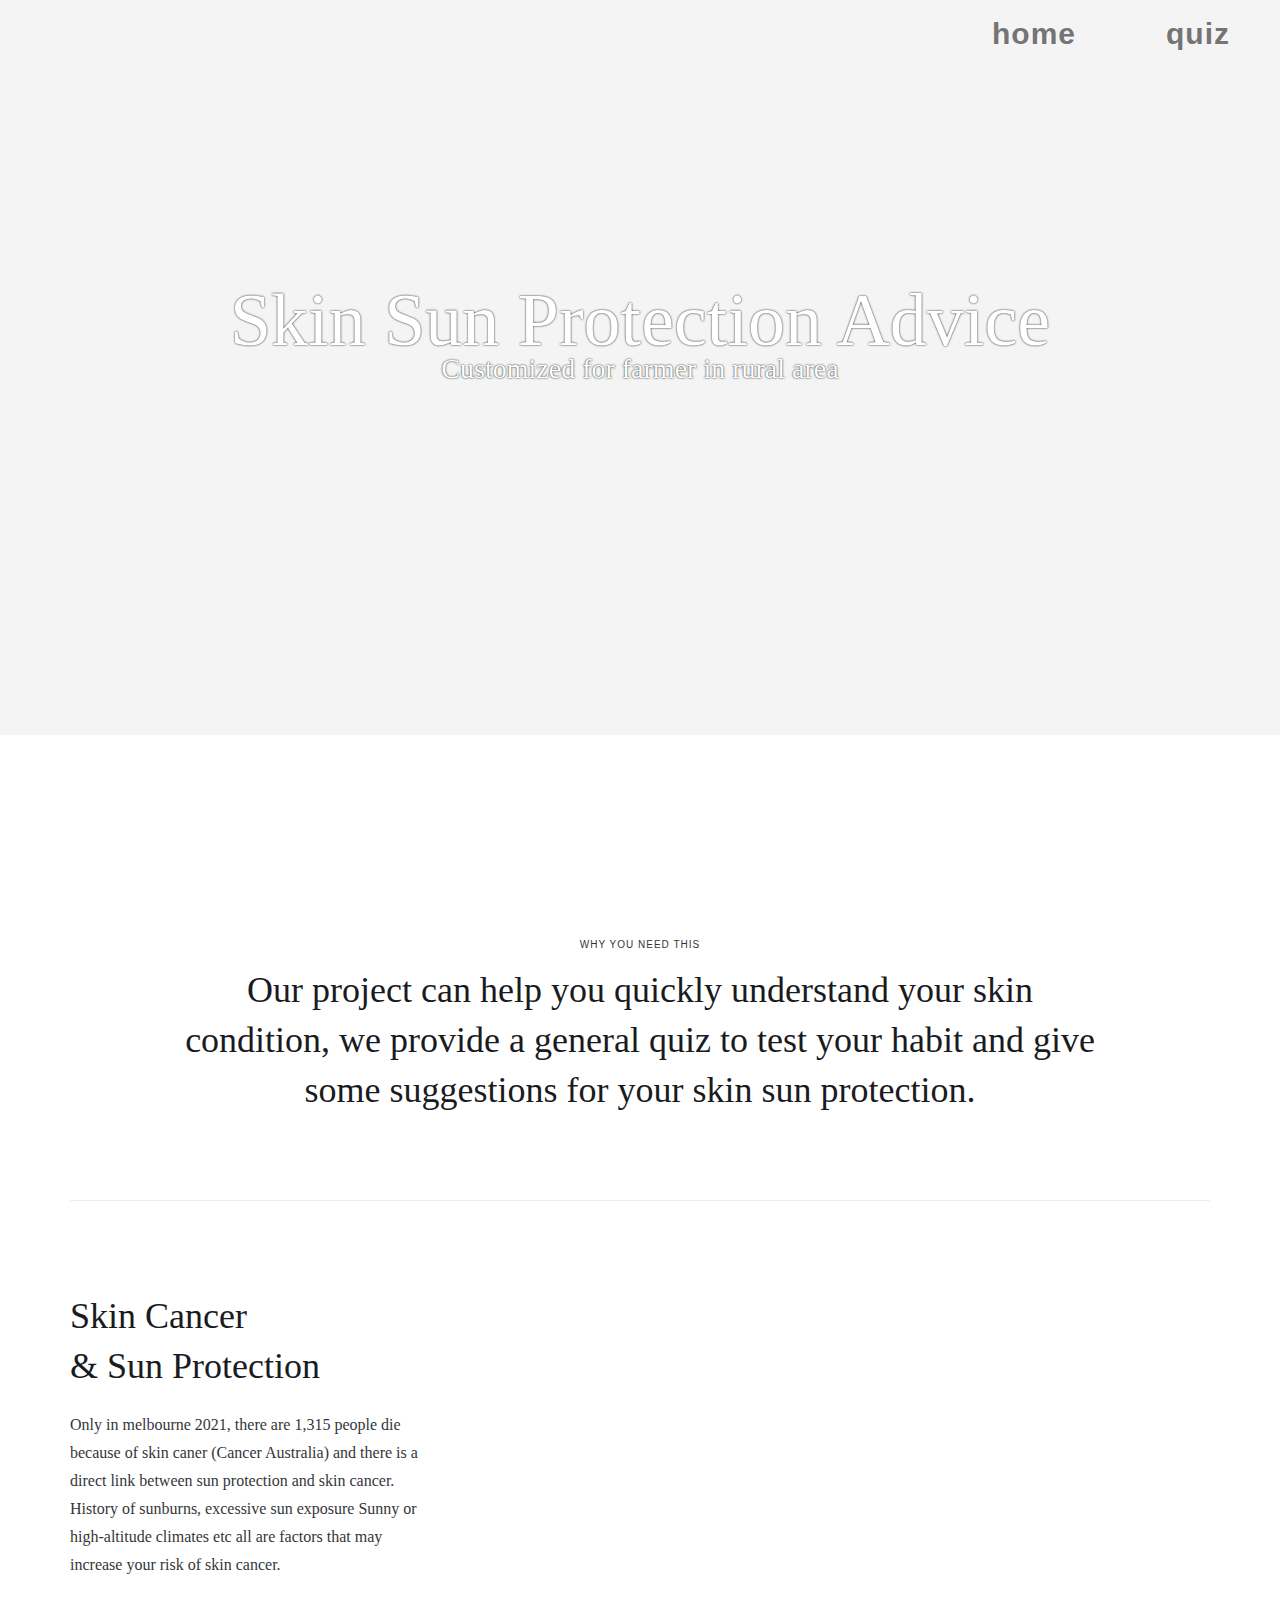
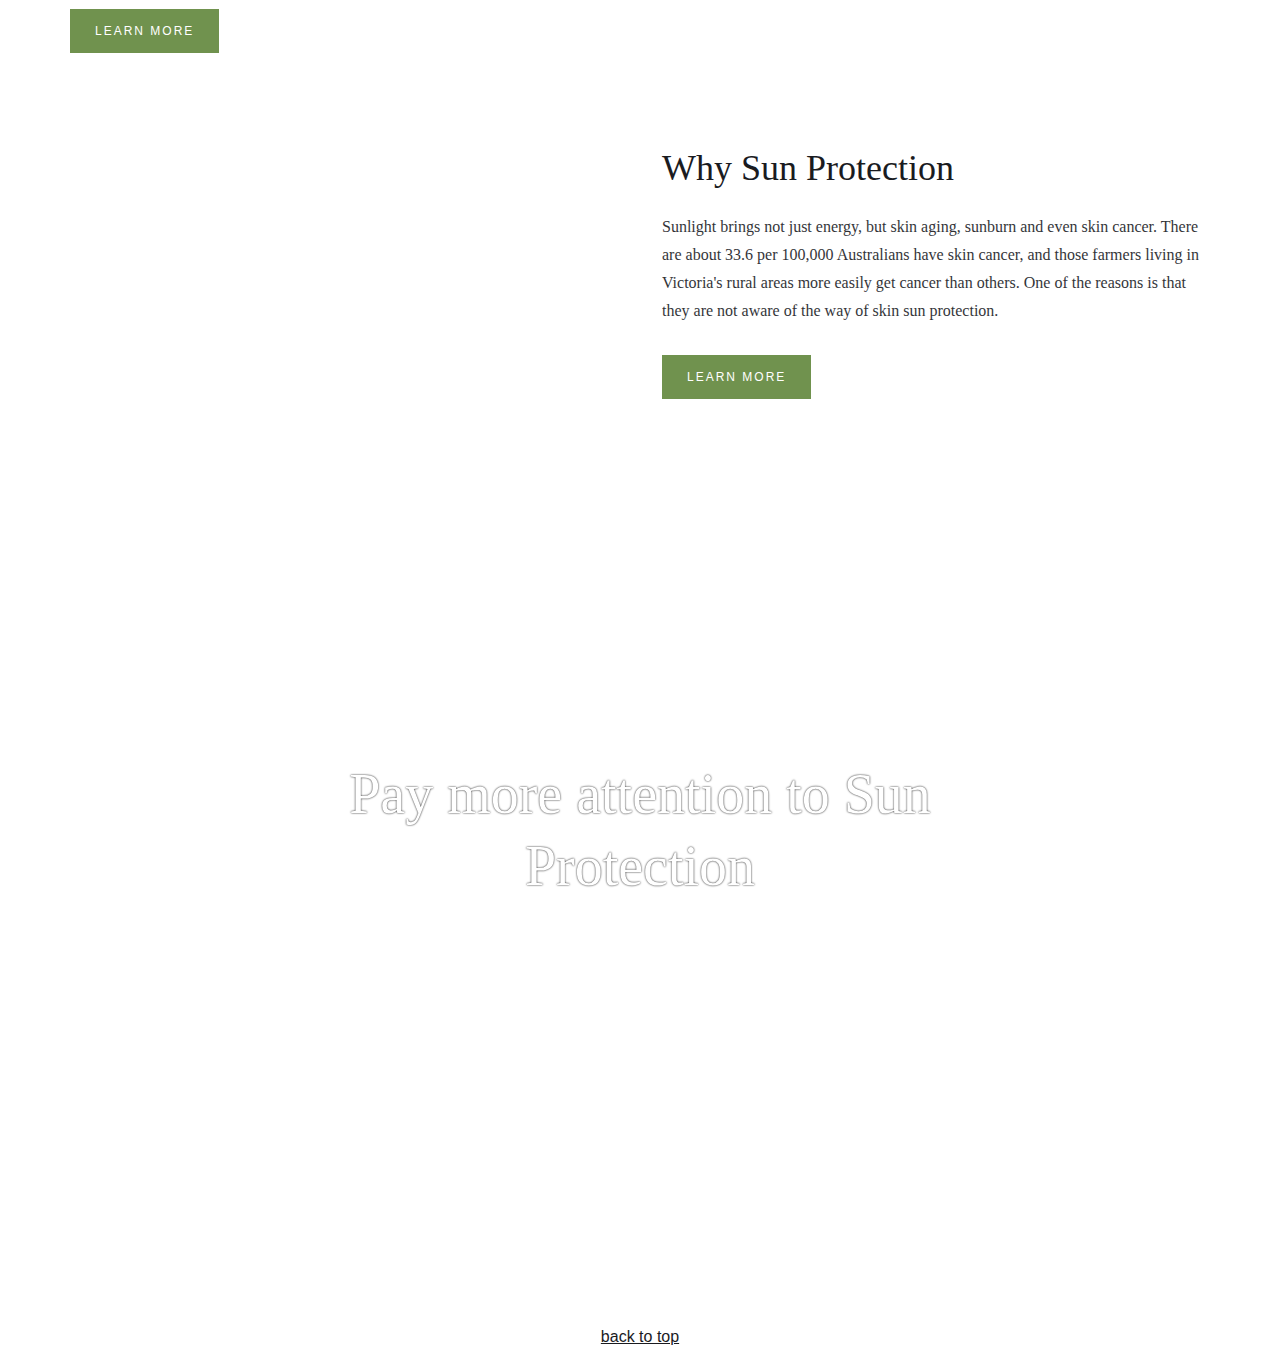
==== commit 85dfef53: "fix minor word spelling" ====
--- a/index.html
+++ b/index.html
@@ -60,7 +60,7 @@
                     <div id="w-node-_86e64837-0616-515b-4568-76c147234d34-9206b73d">
                         <div class="home-section-wrap">
                             <h2 class="section-heading">Skin Cancer <br />&amp; Sun Protection</h2>
-                            <p class="paragraph-light">Only in melbourn 2021, there are 1,315 people die because of skin
+                            <p class="paragraph-light">Only in melbourne 2021, there are 1,315 people die because of skin
                                 caner (Cancer Australia) and there is a direct link between sun protection and skin
                                 cancer. History of sunburns, excessive sun exposure Sunny or high-altitude climates etc
                                 all are factors that may increase your risk of skin cancer.
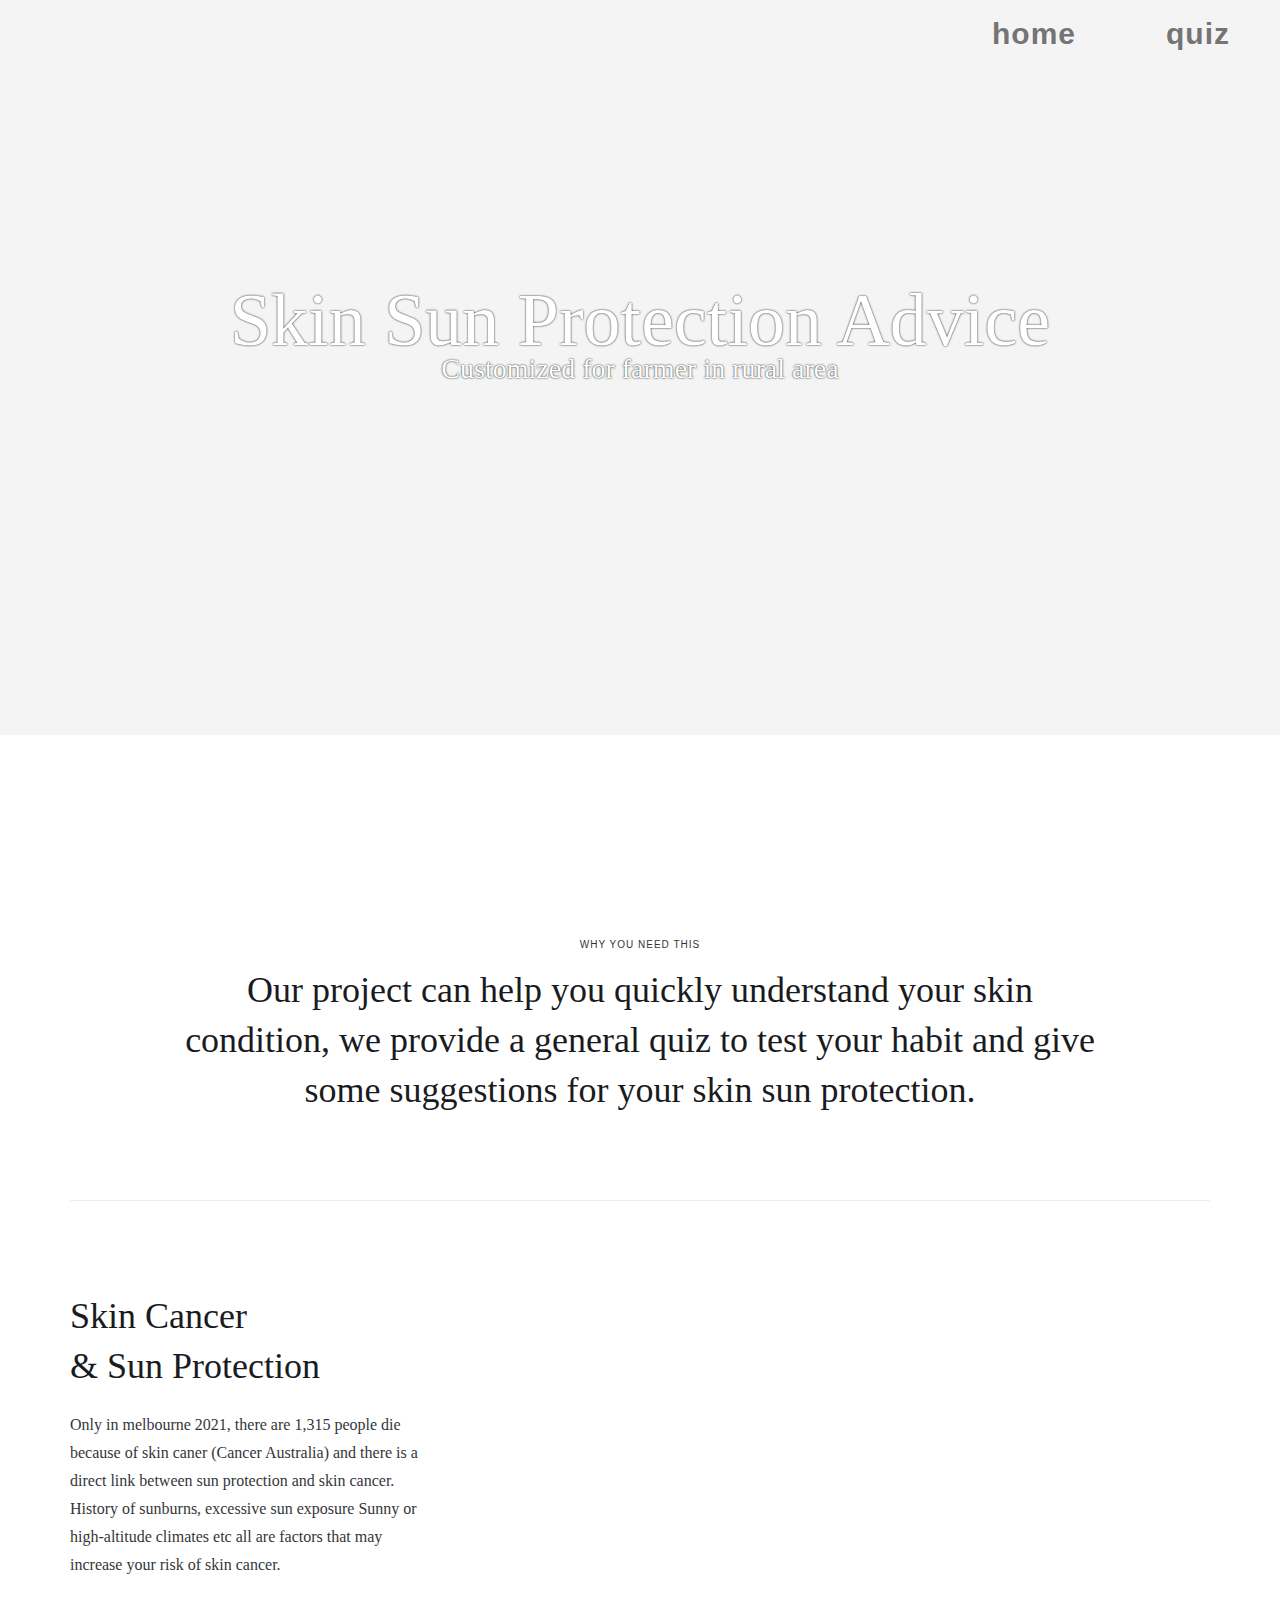
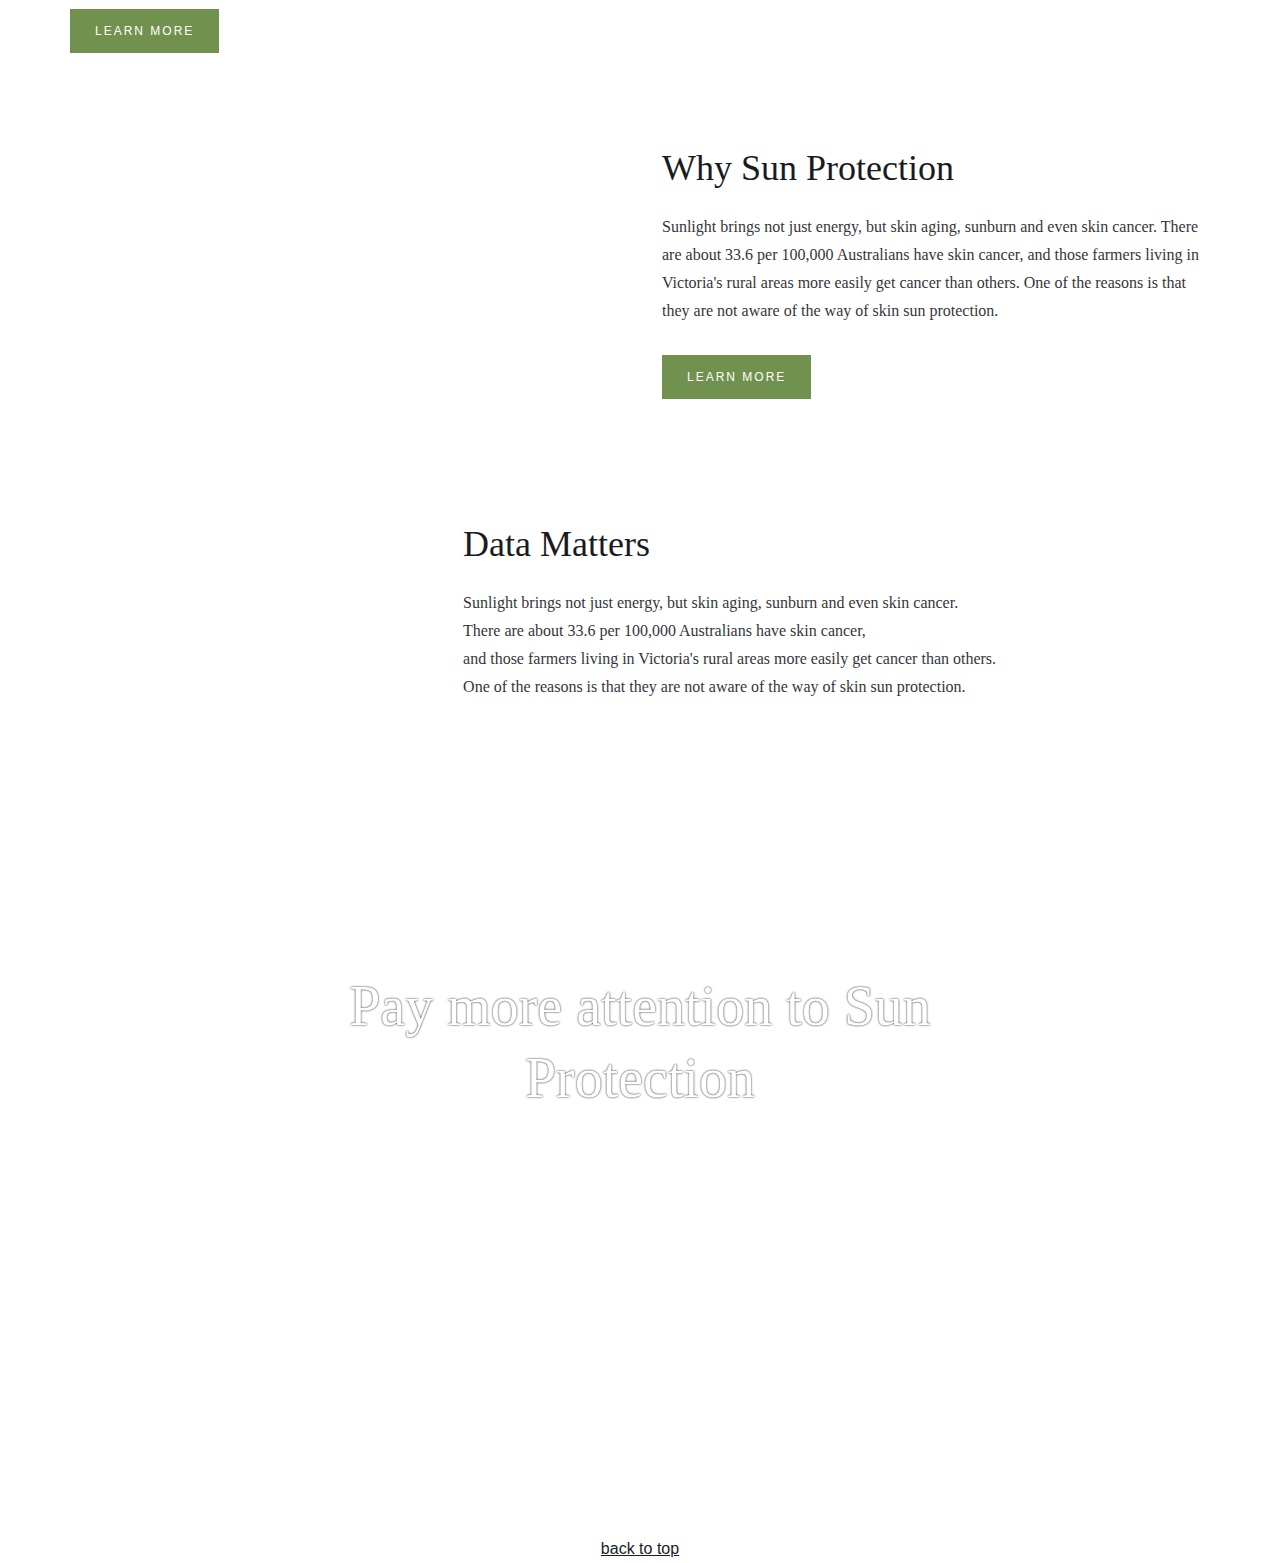
==== commit fa9bc92d: "fix layout" ====
--- a/index.html
+++ b/index.html
@@ -60,7 +60,8 @@
                     <div id="w-node-_86e64837-0616-515b-4568-76c147234d34-9206b73d">
                         <div class="home-section-wrap">
                             <h2 class="section-heading">Skin Cancer <br />&amp; Sun Protection</h2>
-                            <p class="paragraph-light">Only in melbourne 2021, there are 1,315 people die because of skin
+                            <p class="paragraph-light">Only in melbourne 2021, there are 1,315 people die because of
+                                skin
                                 caner (Cancer Australia) and there is a direct link between sun protection and skin
                                 cancer. History of sunburns, excessive sun exposure Sunny or high-altitude climates etc
                                 all are factors that may increase your risk of skin cancer.
@@ -92,10 +93,45 @@
                 </div>
             </div>
         </div>
+        <div class="home-section-wrap">
+            <h2 class="section-heading" style="margin-left: 35.5%;">Data Matters</h2>
+            <p class="paragraph-light" style="margin-left: 35.5%;">Sunlight brings not just energy, but skin aging, sunburn and even
+                skin cancer.<br/> There are about 33.6 per 100,000 Australians have skin cancer,<br/> and those
+                farmers living in Victoria&#x27;s rural areas more easily get cancer than others.<br/> One of
+                the reasons is that they are not aware of the way of skin sun protection.</p>
+        </div>
+        <div class='tableauPlaceholder' id='viz1649836696680' style='position: absolute; left: 35.5%;' ><noscript>
+                <a href=' '>
+                    <img alt='Dashboard 2 '
+                        src='https:&#47;&#47;public.tableau.com&#47;static&#47;images&#47;Bo&#47;Book1_16498366018600&#47;Dashboard2&#47;1_rss.png'
+                        style='border: none' />
+                </a>
+            </noscript><object class='tableauViz' style='display:none;' width="1000px" height="100%">
+                <param name='host_url' value='https%3A%2F%2Fpublic.tableau.com%2F' />
+                <param name='embed_code_version' value='3' />
+                <param name='site_root' value='' />
+                <param name='name' value='Book1_16498366018600&#47;Dashboard2' />
+                <param name='tabs' value='no' />
+                <param name='toolbar' value='yes' />
+                <param name='static_image'
+                    value='https:&#47;&#47;public.tableau.com&#47;static&#47;images&#47;Bo&#47;Book1_16498366018600&#47;Dashboard2&#47;1.png' />
+                <param name='animate_transition' value='yes' />
+                <param name='display_static_image' value='yes' />
+                <param name='display_spinner' value='yes' />
+                <param name='display_overlay' value='yes' />
+                <param name='display_count' value='yes' />
+                <param name='language' value='zh-CN' />
+                <param name='filter' value='publish=yes' />
+            </object>
+        </div>
+        <script
+            type='text/javascript'>var divElement = document.getElementById('viz1649836696680'); var vizElement = divElement.getElementsByTagName('object')[0]; if (divElement.offsetWidth > 800) { vizElement.style.width = '500px'; vizElement.style.height = '477px'; } else if (divElement.offsetWidth > 500) { vizElement.style.width = '500px'; vizElement.style.height = '477px'; } else { vizElement.style.width = '100%'; vizElement.style.height = '727px'; } var scriptElement = document.createElement('script'); scriptElement.src = 'https://public.tableau.com/javascripts/api/viz_v1.js'; vizElement.parentNode.insertBefore(scriptElement, vizElement);
+        </script>
         <div class="hero-section wf-section">
             <div class="centered-container hero">
                 <h1 class="hero-text">Pay more attention to Sun Protection</h1>
-                <div class="hero-buttons"><a href="http://www.protecturskin.social:3000/" class="secondary-hero-button w-button">QUIZ NOW</a></div>
+                <div class="hero-buttons"><a href="http://www.protecturskin.social:3000/"
+                        class="secondary-hero-button w-button">QUIZ NOW</a></div>
             </div>
         </div>
     </div>
@@ -111,8 +147,8 @@
     </div>
     <script src="https://d3e54v103j8qbb.cloudfront.net/js/jquery-3.5.1.min.dc5e7f18c8.js?site=624837de06c0dc59ba06b73a"
         type="text/javascript" integrity="sha256-9/aliU8dGd2tb6OSsuzixeV4y/faTqgFtohetphbbj0=" crossorigin="anonymous">
-    </script>
-    <script src="main.js" type="text/javascript"></script>
+        </script>
+    <script src="index.js" type="text/javascript"></script>
     <!--[if lte IE 9]><script src="//cdnjs.cloudflare.com/ajax/libs/placeholders/3.0.2/placeholders.min.js"></script><![endif]-->
 </body>
 
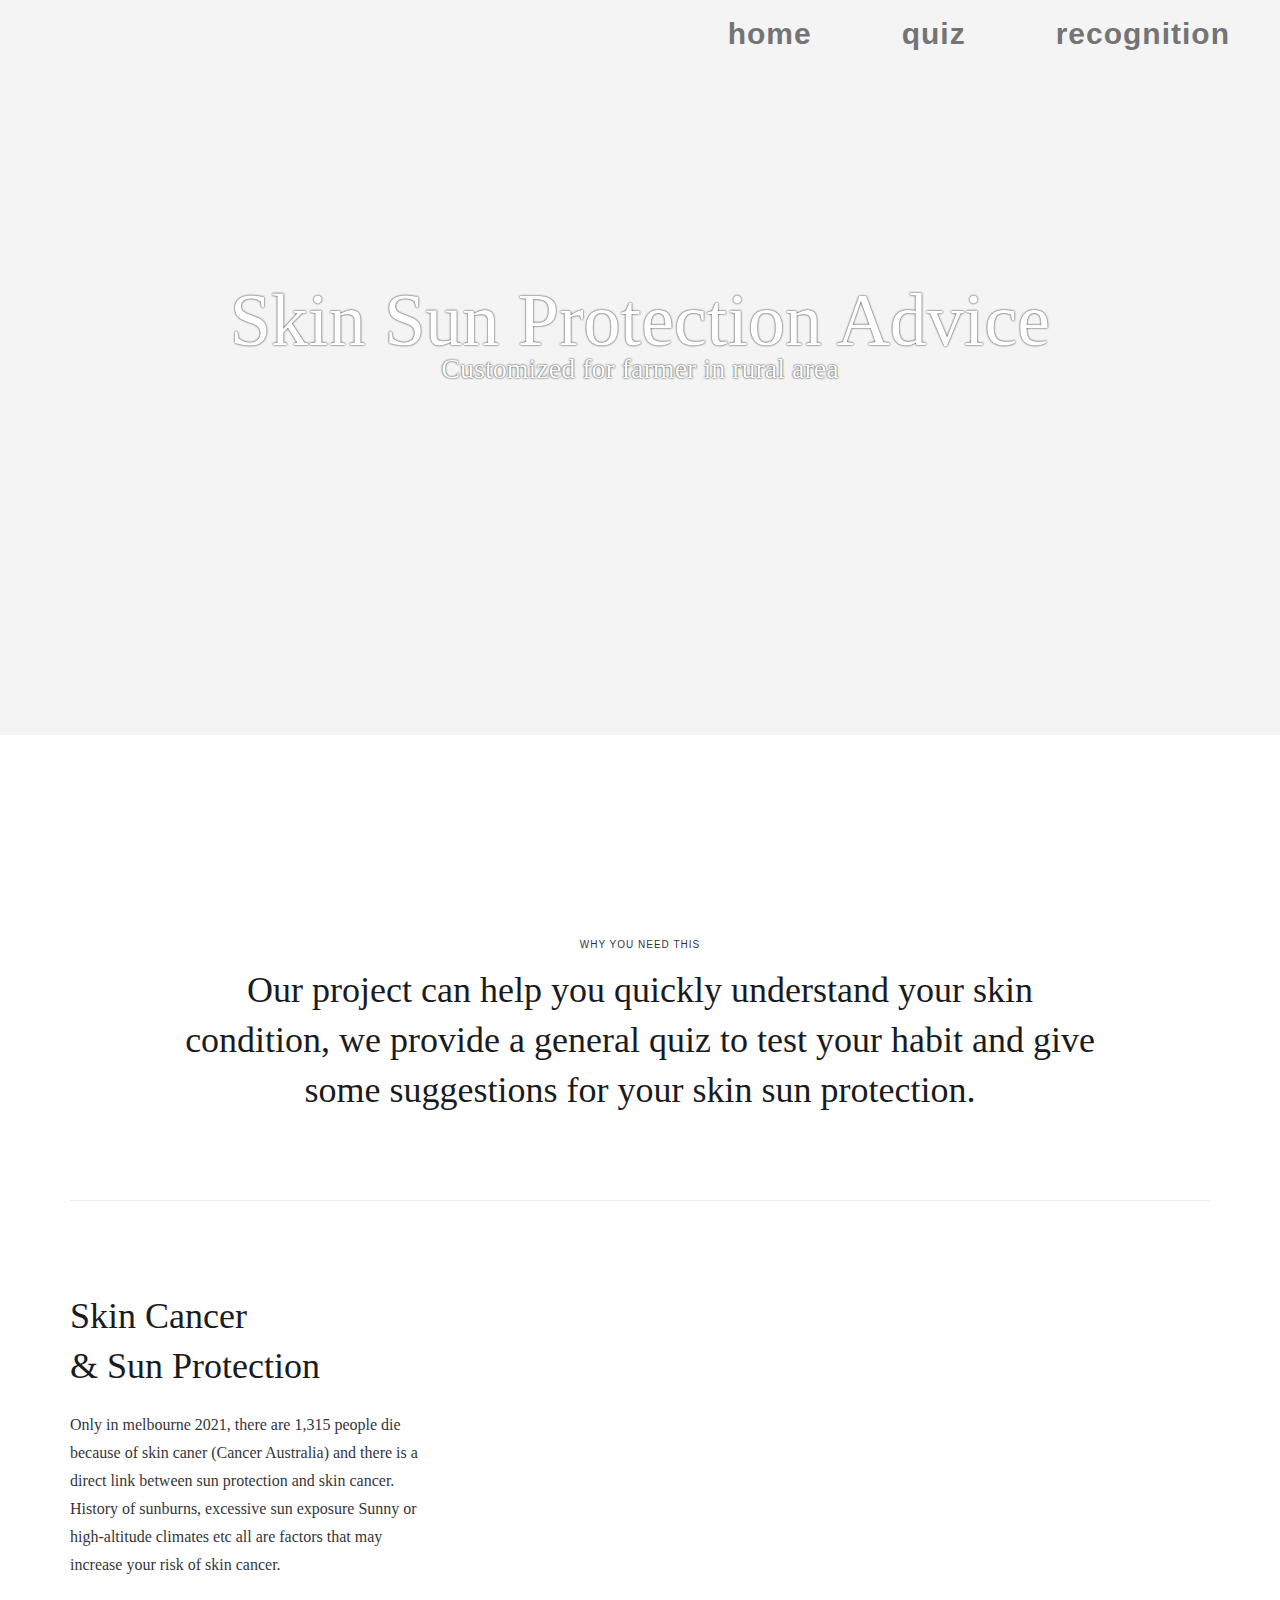
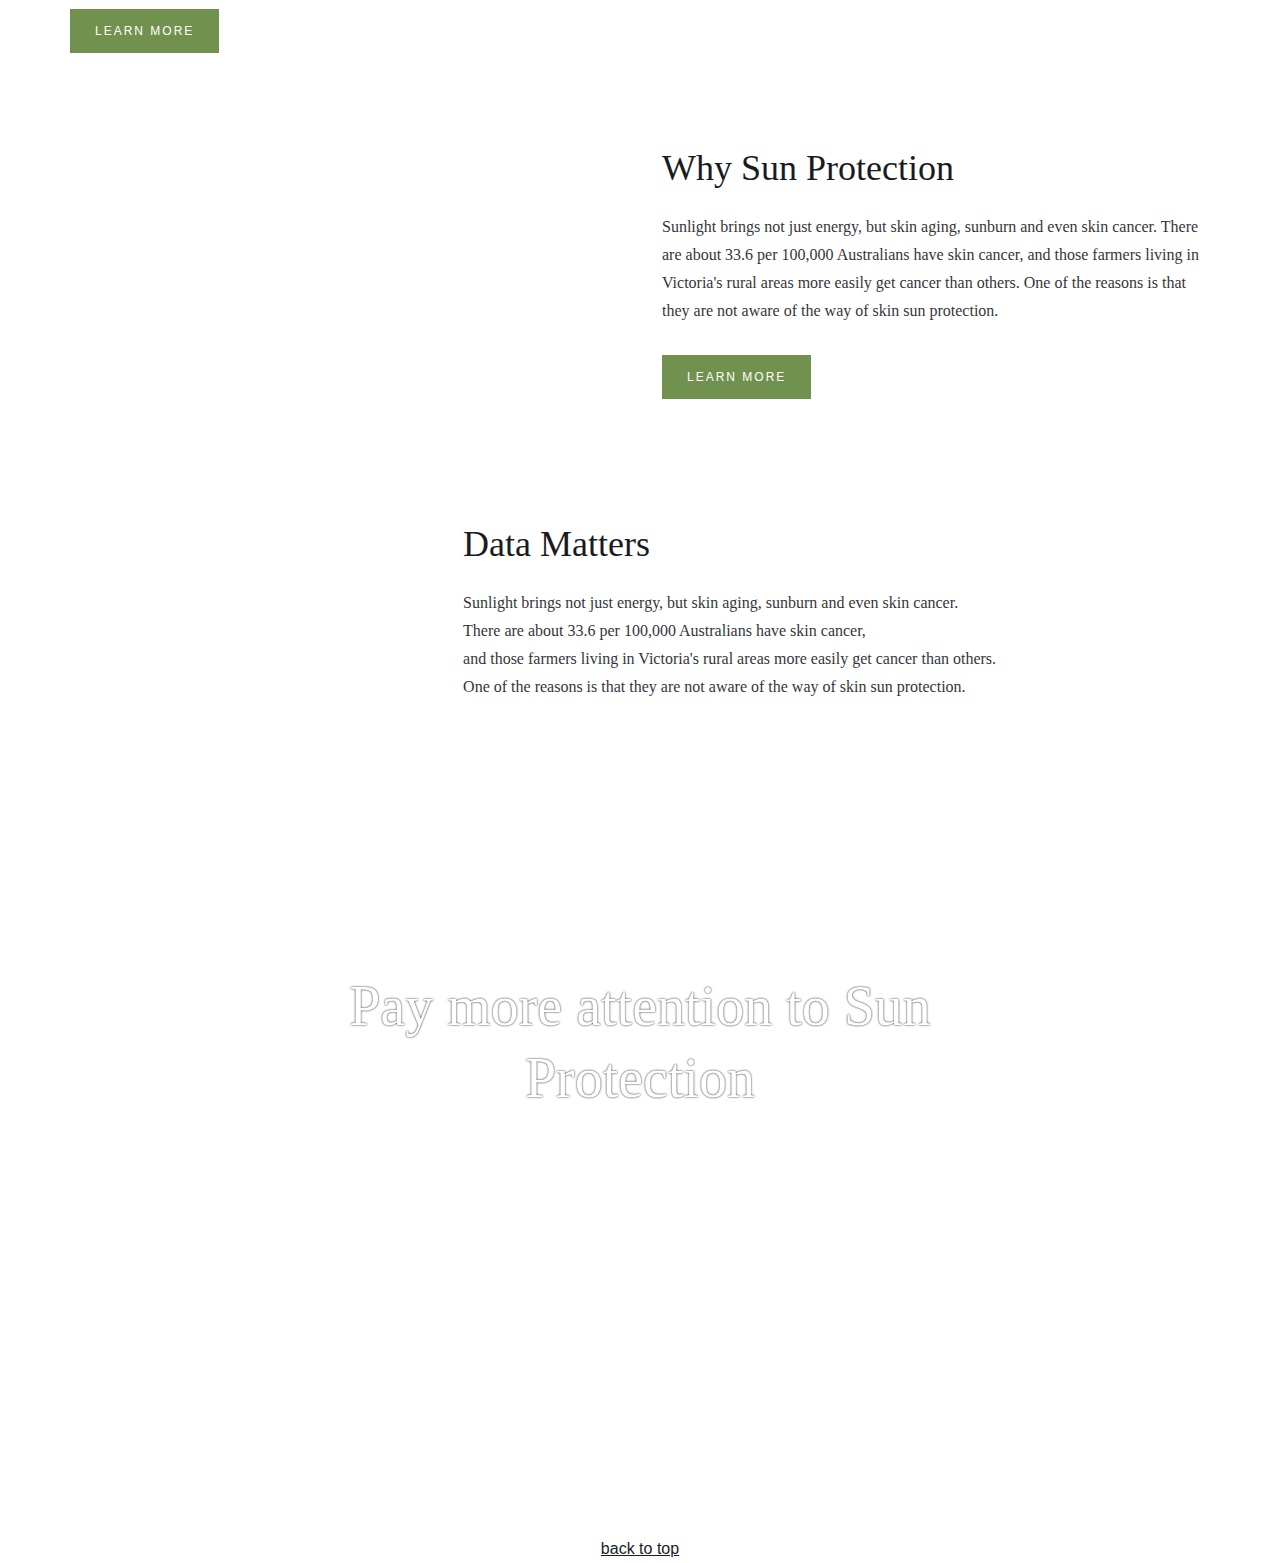
==== commit b5638e77: "v1.4 add feature 'Sunburn Recognition'" ====
--- a/index.html
+++ b/index.html
@@ -34,7 +34,8 @@
         <div class="container-light-nav-3 w-container"><a href="#" class="navbar-light-brand w-nav-brand"></a>
             <nav role="navigation" class="nav-menu w-nav-menu"><a href="#"
                     class="navbar-light-bold-link-3 w-nav-link">Home</a><a href="http://www.protecturskin.social:3000/"
-                    class="navbar-light-bold-link-3 w-nav-link">Quiz</a></nav>
+                    class="navbar-light-bold-link-3 w-nav-link">Quiz</a><a href="http://www.protecturskin.social:5000/"
+                    class="navbar-light-bold-link-3 w-nav-link">Recognition</a></nav>
             <div class="menu-button-3 w-nav-button">
                 <div class="navbar-light-icon w-icon-nav-menu"></div>
             </div>
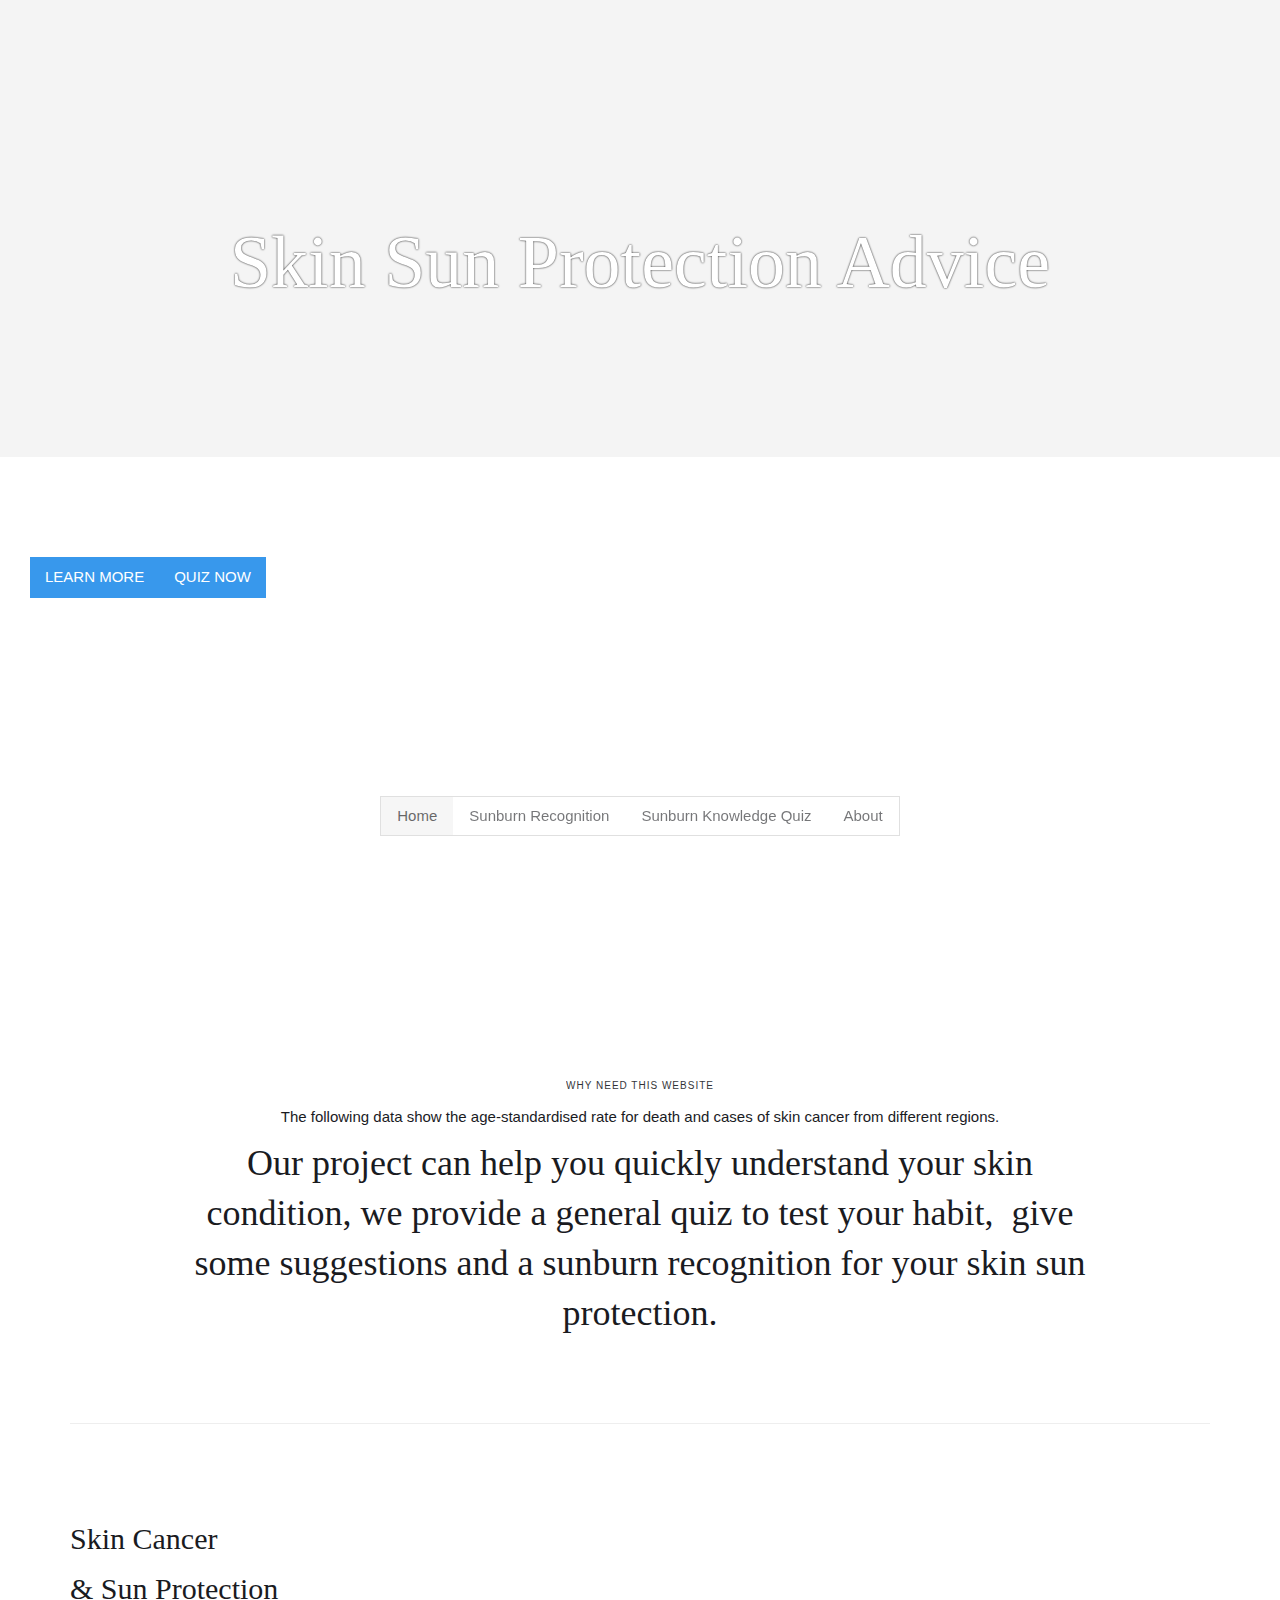
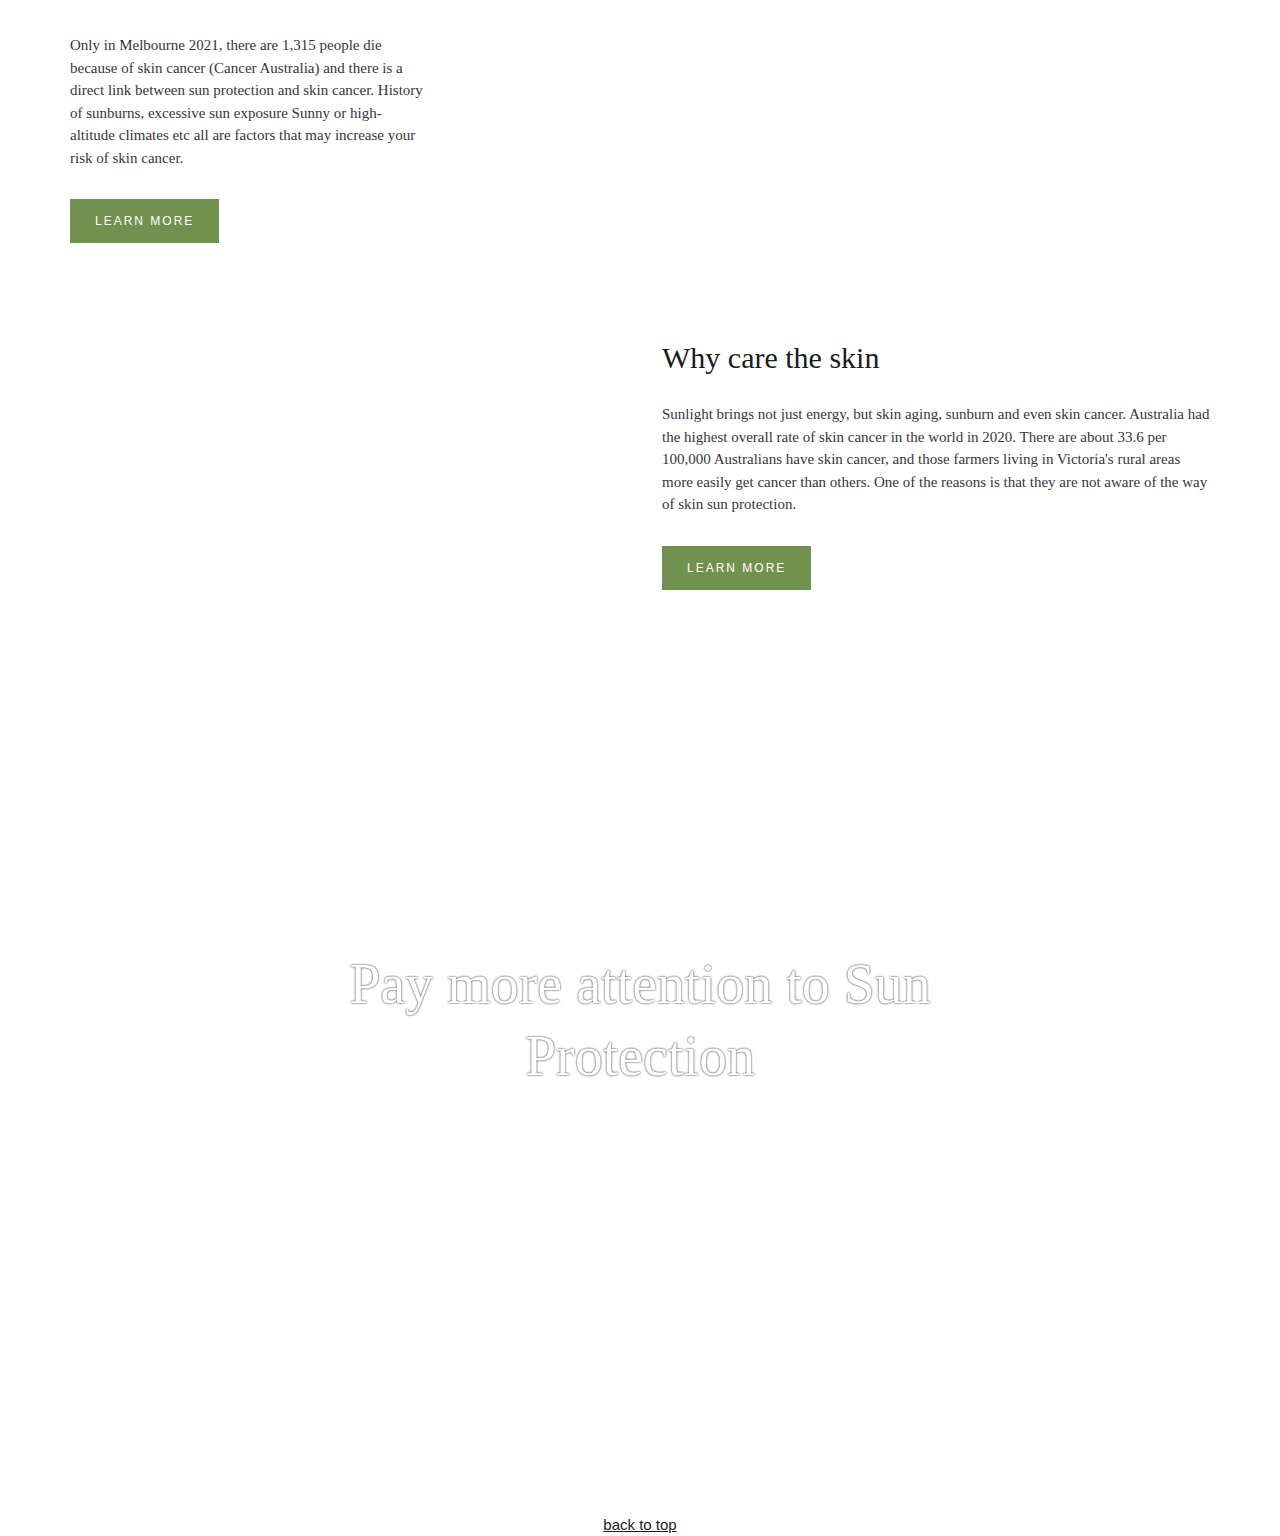
==== commit 3ed0d32e: "v1.7 fix navigation bar emphasizing problem" ====
--- a/index.html
+++ b/index.html
@@ -2,10 +2,15 @@
 
 <head>
     <meta charset="utf-8" />
-    <title>Skin Sun Protection Advice</title>
-    <meta content="width=device-width, initial-scale=1" name="viewport" />
 
+    <meta content="Webflow" name="generator" />
     <link href="style.css" rel="stylesheet" type="text/css" />
+    <link class="jsbin" href="http://ajax.googleapis.com/ajax/libs/jqueryui/1/themes/base/jquery-ui.css"
+        rel="stylesheet" type="text/css" />
+    <link href="style.css" rel="stylesheet" type="text/css" />
+    <link rel="stylesheet" href="https://www.w3schools.com/w3css/4/w3.css">
+    <link rel="stylesheet" href="https://fonts.googleapis.com/css?family=Raleway">
+    <link rel="stylesheet" href="https://cdnjs.cloudflare.com/ajax/libs/font-awesome/4.7.0/css/font-awesome.min.css">
     <script src="https://ajax.googleapis.com/ajax/libs/webfont/1.6.26/webfont.js" type="text/javascript"></script>
     <script type="text/javascript">
         WebFont.load({
@@ -25,131 +30,136 @@
                 .className += t + "touch")
         }(window, document);
     </script>
-
 </head>
 
 <body>
     <div data-animation="default" data-collapse="medium" data-duration="400" data-easing="ease" data-easing2="ease"
         data-doc-height="1" role="banner" class="navbar-light-5 w-nav">
         <div class="container-light-nav-3 w-container"><a href="#" class="navbar-light-brand w-nav-brand"></a>
-            <nav role="navigation" class="nav-menu w-nav-menu"><a href="#"
-                    class="navbar-light-bold-link-3 w-nav-link">Home</a><a href="http://www.protecturskin.social:3000/"
-                    class="navbar-light-bold-link-3 w-nav-link">Quiz</a><a href="http://www.protecturskin.social:5000/"
-                    class="navbar-light-bold-link-3 w-nav-link">Recognition</a></nav>
+            
             <div class="menu-button-3 w-nav-button">
+                <nav role="navigation" class="nav-menu w-nav-menu"><a href="http://protecturskin.social/"
+                        class="navbar-light-bold-link-3 w-nav-link">home</a><a href="http://protecturskin.social:3000/"
+                        class="navbar-light-bold-link-3 w-nav-link">quiz</a></nav>
                 <div class="navbar-light-icon w-icon-nav-menu"></div>
             </div>
         </div>
     </div>
-    <div class="section cc-store-home-wrap">
+    <section id="2" class="section cc-store-home-wrap">
         <div class="intro-header">
             <div class="wf-section">
                 <div class="heading-jumbo">Skin Sun Protection Advice</div>
-                <div class="paragraph-bigger cc-bigger-white-light">Customized for farmer in rural area<br /></div>
             </div>
         </div>
+        <div class="section-4 wf-section"><a href="#1" class="button-3 w-button">LEARN MORE</a><a href="http://protecturskin.social:3000/"
+                class="button-2 w-button">QUIZ NOW</a></div>
+                <header class="w3-panel w3-center w3-opacity" style="padding:128px 16px; padding-bottom: 1px; padding-top: 150px;">
+                    <div class="w3-padding-32" >
+                      <div class="w3-bar w3-border">
+                        <a href="http://protecturskin.social" class="w3-bar-item w3-button w3-light-grey">Home</a>
+                        <a href="http://protecturskin.social:5000" class="w3-bar-item w3-button">Sunburn Recognition</a>
+                        <a href="http://protecturskin.social:3000" class="w3-bar-item w3-button">Sunburn Knowledge Quiz</a>
+                        <a href="#" class="w3-bar-item w3-button w3-hide-small">About</a>
+                      </div>
+                    </div>
+                </header>
         <div class="container">
-            <div class="motto-wrap">
-                <div class="label cc-light">why you need this</div>
+            <section id="1" class="motto-wrap">
+                <div class="label cc-light">why need this WEBSITE</div>
+                <div class="wf-section">
+                    <div>The following data show the age-standardised rate for death and cases of skin cancer from
+                        different regions.<br />
+                        <div class='tableauPlaceholder' id='viz1649836696680' style='position: absolute; left: 25%;'>
+                            <noscript>
+                                <a href=' '>
+                                    <img alt='Dashboard 2 '
+                                        src='https:&#47;&#47;public.tableau.com&#47;static&#47;images&#47;Bo&#47;Book1_16498366018600&#47;Dashboard2&#47;1_rss.png'
+                                        style='border: none' />
+                                </a>
+                            </noscript><object class='tableauViz' style='display:none;' width="1000px" height="100%">
+                                <param name='host_url' value='https%3A%2F%2Fpublic.tableau.com%2F' />
+                                <param name='embed_code_version' value='3' />
+                                <param name='site_root' value='' />
+                                <param name='name' value='Book1_16498366018600&#47;Dashboard2' />
+                                <param name='tabs' value='no' />
+                                <param name='toolbar' value='yes' />
+                                <param name='static_image'
+                                    value='https:&#47;&#47;public.tableau.com&#47;static&#47;images&#47;Bo&#47;Book1_16498366018600&#47;Dashboard2&#47;1.png' />
+                                <param name='animate_transition' value='yes' />
+                                <param name='display_static_image' value='yes' />
+                                <param name='display_spinner' value='yes' />
+                                <param name='display_overlay' value='yes' />
+                                <param name='display_count' value='yes' />
+                                <param name='language' value='zh-CN' />
+                                <param name='filter' value='publish=yes' />
+                            </object>
+                        </div>
+                        <script type='text/javascript'>var divElement = document.getElementById('viz1649836696680'); var vizElement = divElement.getElementsByTagName('object')[0]; if (divElement.offsetWidth > 800) { vizElement.style.width = '500px'; vizElement.style.height = '477px'; } else if (divElement.offsetWidth > 500) { vizElement.style.width = '500px'; vizElement.style.height = '477px'; } else { vizElement.style.width = '100%'; vizElement.style.height = '727px'; } var scriptElement = document.createElement('script'); scriptElement.src = 'https://public.tableau.com/javascripts/api/viz_v1.js'; vizElement.parentNode.insertBefore(scriptElement, vizElement);
+                        </script>
+                    </div>
+                </div>
                 <div class="heading-jumbo-small">Our project can help you quickly understand your skin condition, we
-                    provide a general quiz to test your habit and give some suggestions for your skin sun
-                    protection.<br /></div>
-            </div>
+                    provide a general quiz to test your habit,  give some suggestions and a sunburn recognition for your
+                    skin sun protection.<br /></div>
+            </section>
             <div class="divider"></div>
             <div class="home-content-wrap">
                 <div class="w-layout-grid about-grid">
                     <div id="w-node-_86e64837-0616-515b-4568-76c147234d34-9206b73d">
                         <div class="home-section-wrap">
                             <h2 class="section-heading">Skin Cancer <br />&amp; Sun Protection</h2>
-                            <p class="paragraph-light">Only in melbourne 2021, there are 1,315 people die because of
-                                skin
-                                caner (Cancer Australia) and there is a direct link between sun protection and skin
-                                cancer. History of sunburns, excessive sun exposure Sunny or high-altitude climates etc
-                                all are factors that may increase your risk of skin cancer.
-                            </p>
+                            <p class="paragraph-light">Only in Melbourne 2021, there are 1,315 people die because of
+                                skin cancer (Cancer Australia) and there is a direct link between sun protection and
+                                skin cancer. History of sunburns, excessive sun exposure Sunny or high-altitude climates
+                                etc all are factors that may increase your risk of skin cancer.</p>
                         </div><a
                             href="https://www.mayoclinic.org/diseases-conditions/skin-cancer/symptoms-causes/syc-20377605"
                             target="_blank" class="button w-inline-block">
                             <div>Learn More</div>
                         </a>
-                    </div><img src="sharon-mccutcheon-DjrtjX-obcE-unsplash.jpg"
-                        id="w-node-_86e64837-0616-515b-4568-76c147234d3f-9206b73d" sizes="75vw"
-                        srcset="sharon-mccutcheon-DjrtjX-obcE-unsplash.jpg" alt="" class="image-3" />
+                    </div><img src="c1.jpg" id="w-node-_86e64837-0616-515b-4568-76c147234d3f-9206b73d" sizes="75vw"
+                        srcset="c1.jpg" alt="" class="image-3" />
                 </div>
                 <div class="w-layout-grid about-grid cc-about-2">
                     <div id="w-node-_86e64837-0616-515b-4568-76c147234d41-9206b73d">
                         <div class="home-section-wrap">
-                            <h2 class="section-heading">Why Sun Protection</h2>
+                            <h2 class="section-heading">Why care the skin</h2>
                             <p class="paragraph-light">Sunlight brings not just energy, but skin aging, sunburn and even
-                                skin cancer. There are about 33.6 per 100,000 Australians have skin cancer, and those
-                                farmers living in Victoria&#x27;s rural areas more easily get cancer than others. One of
-                                the reasons is that they are not aware of the way of skin sun protection.</p>
+                                skin cancer. Australia had the highest overall rate of skin cancer in the world in 2020.
+                                There are about 33.6 per 100,000 Australians have skin cancer, and those farmers living
+                                in Victoria&#x27;s rural areas more easily get cancer than others. One of the reasons is
+                                that they are not aware of the way of skin sun protection.</p>
                         </div><a href="https://www.aihw.gov.au/reports/cancer/skin-cancer-in-australia/summary-1"
                             target="_blank" class="button w-inline-block">
                             <div>Learn More</div>
                         </a>
-                    </div><img src="michael-schaffler-bZuRTj3d2m0-unsplash.jpg"
-                        id="w-node-_86e64837-0616-515b-4568-76c147234d4c-9206b73d" sizes="100vw"
-                        srcset="michael-schaffler-bZuRTj3d2m0-unsplash.jpg" alt="" class="image-2" />
+                    </div><img src="c2.jpg" id="w-node-_86e64837-0616-515b-4568-76c147234d4c-9206b73d" sizes="94vw"
+                        srcset="c2.jpg" alt="" class="image-2" />
                 </div>
             </div>
         </div>
-        <div class="home-section-wrap">
-            <h2 class="section-heading" style="margin-left: 35.5%;">Data Matters</h2>
-            <p class="paragraph-light" style="margin-left: 35.5%;">Sunlight brings not just energy, but skin aging, sunburn and even
-                skin cancer.<br/> There are about 33.6 per 100,000 Australians have skin cancer,<br/> and those
-                farmers living in Victoria&#x27;s rural areas more easily get cancer than others.<br/> One of
-                the reasons is that they are not aware of the way of skin sun protection.</p>
-        </div>
-        <div class='tableauPlaceholder' id='viz1649836696680' style='position: absolute; left: 35.5%;' ><noscript>
-                <a href=' '>
-                    <img alt='Dashboard 2 '
-                        src='https:&#47;&#47;public.tableau.com&#47;static&#47;images&#47;Bo&#47;Book1_16498366018600&#47;Dashboard2&#47;1_rss.png'
-                        style='border: none' />
-                </a>
-            </noscript><object class='tableauViz' style='display:none;' width="1000px" height="100%">
-                <param name='host_url' value='https%3A%2F%2Fpublic.tableau.com%2F' />
-                <param name='embed_code_version' value='3' />
-                <param name='site_root' value='' />
-                <param name='name' value='Book1_16498366018600&#47;Dashboard2' />
-                <param name='tabs' value='no' />
-                <param name='toolbar' value='yes' />
-                <param name='static_image'
-                    value='https:&#47;&#47;public.tableau.com&#47;static&#47;images&#47;Bo&#47;Book1_16498366018600&#47;Dashboard2&#47;1.png' />
-                <param name='animate_transition' value='yes' />
-                <param name='display_static_image' value='yes' />
-                <param name='display_spinner' value='yes' />
-                <param name='display_overlay' value='yes' />
-                <param name='display_count' value='yes' />
-                <param name='language' value='zh-CN' />
-                <param name='filter' value='publish=yes' />
-            </object>
-        </div>
-        <script
-            type='text/javascript'>var divElement = document.getElementById('viz1649836696680'); var vizElement = divElement.getElementsByTagName('object')[0]; if (divElement.offsetWidth > 800) { vizElement.style.width = '500px'; vizElement.style.height = '477px'; } else if (divElement.offsetWidth > 500) { vizElement.style.width = '500px'; vizElement.style.height = '477px'; } else { vizElement.style.width = '100%'; vizElement.style.height = '727px'; } var scriptElement = document.createElement('script'); scriptElement.src = 'https://public.tableau.com/javascripts/api/viz_v1.js'; vizElement.parentNode.insertBefore(scriptElement, vizElement);
-        </script>
         <div class="hero-section wf-section">
             <div class="centered-container hero">
                 <h1 class="hero-text">Pay more attention to Sun Protection</h1>
-                <div class="hero-buttons"><a href="http://www.protecturskin.social:3000/"
-                        class="secondary-hero-button w-button">QUIZ NOW</a></div>
+                <div class="hero-buttons"><a href="#" class="secondary-hero-button w-button">QUIZ NOW</a></div>
             </div>
         </div>
-    </div>
+    </section>
     <div class="section">
         <div class="container">
             <div class="blog-heading"></div>
         </div>
         <div class="w-row">
             <div class="w-col w-col-3"></div>
-            <div class="w-col w-col-6"><a href="/" aria-current="page" class="link w--current">back to top</a></div>
+            <div class="w-col w-col-6"><a href="#2" class="link">back to top</a></div>
             <div class="w-col w-col-3"></div>
         </div>
     </div>
+    <div class="wf-section"></div>
     <script src="https://d3e54v103j8qbb.cloudfront.net/js/jquery-3.5.1.min.dc5e7f18c8.js?site=624837de06c0dc59ba06b73a"
         type="text/javascript" integrity="sha256-9/aliU8dGd2tb6OSsuzixeV4y/faTqgFtohetphbbj0=" crossorigin="anonymous">
         </script>
-    <script src="index.js" type="text/javascript"></script>
+    <script src="main.js" type="text/javascript"></script>
     <!--[if lte IE 9]><script src="//cdnjs.cloudflare.com/ajax/libs/placeholders/3.0.2/placeholders.min.js"></script><![endif]-->
 </body>
 
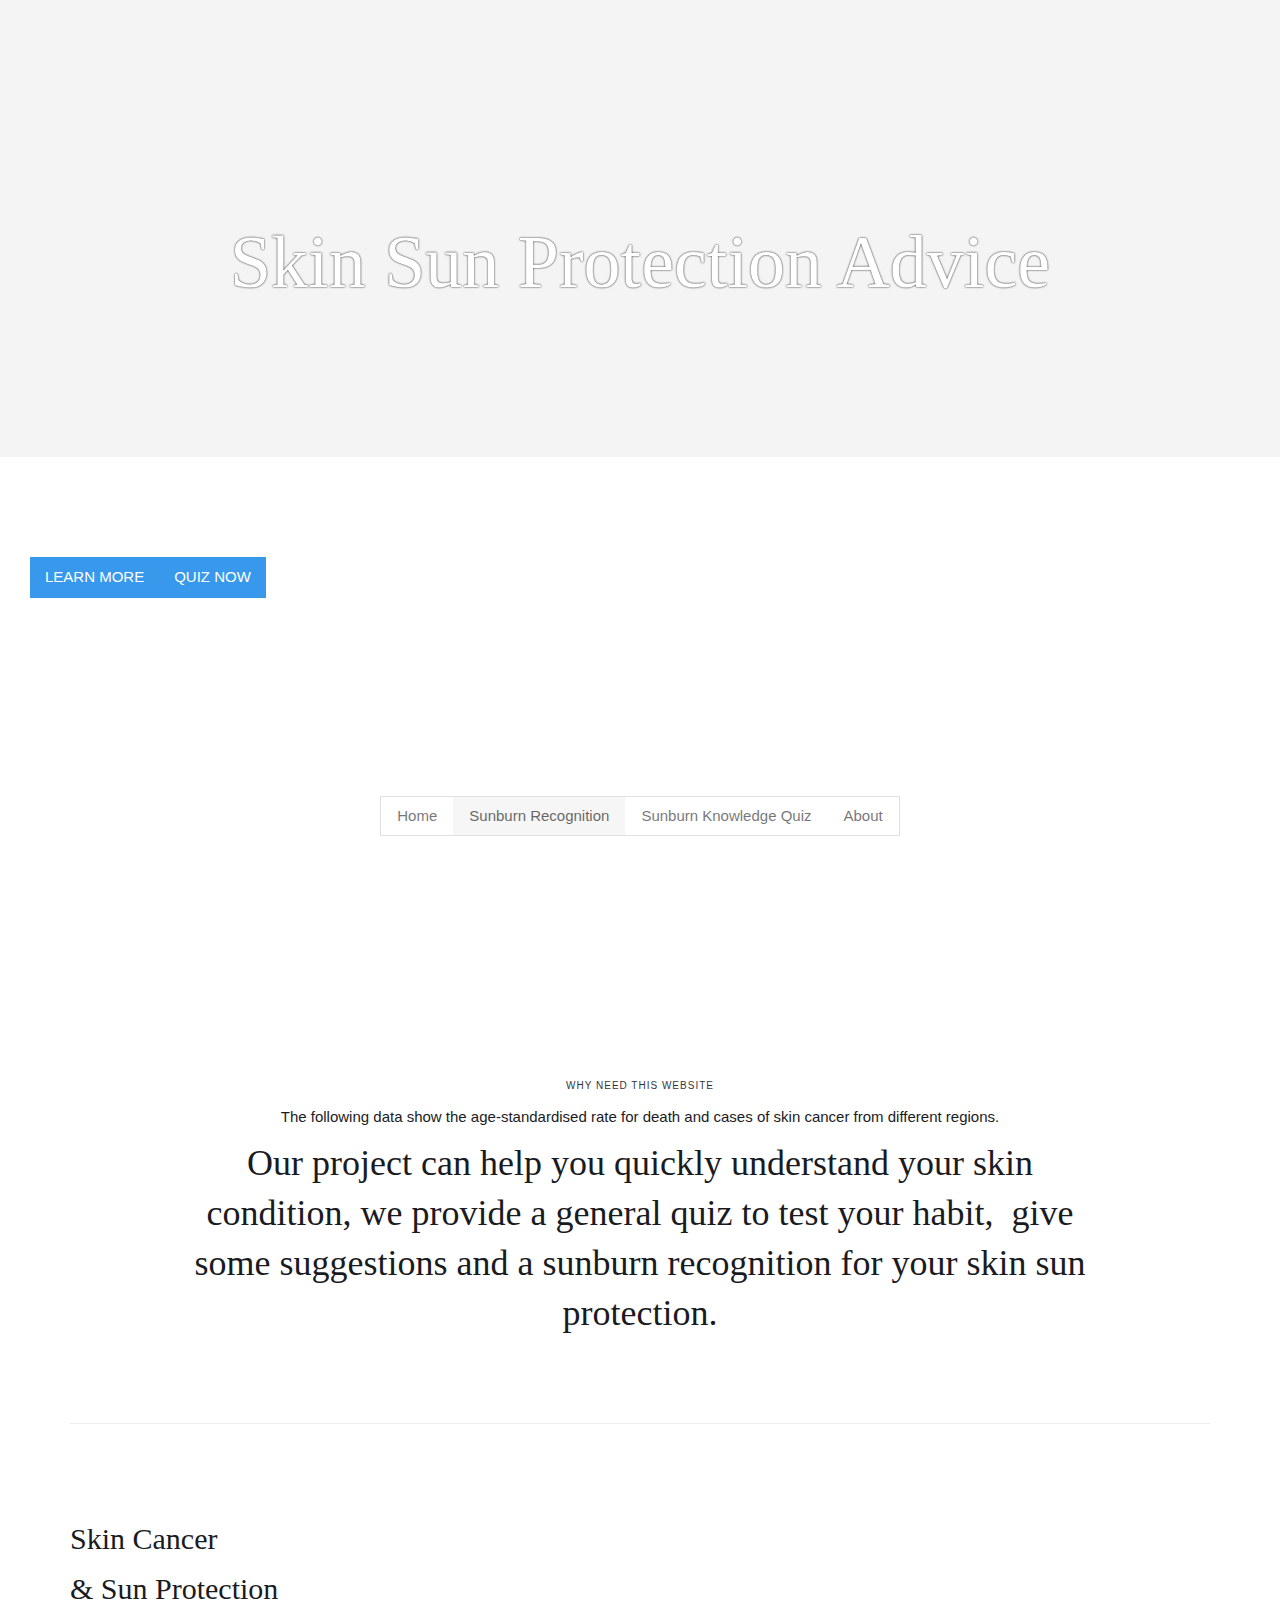
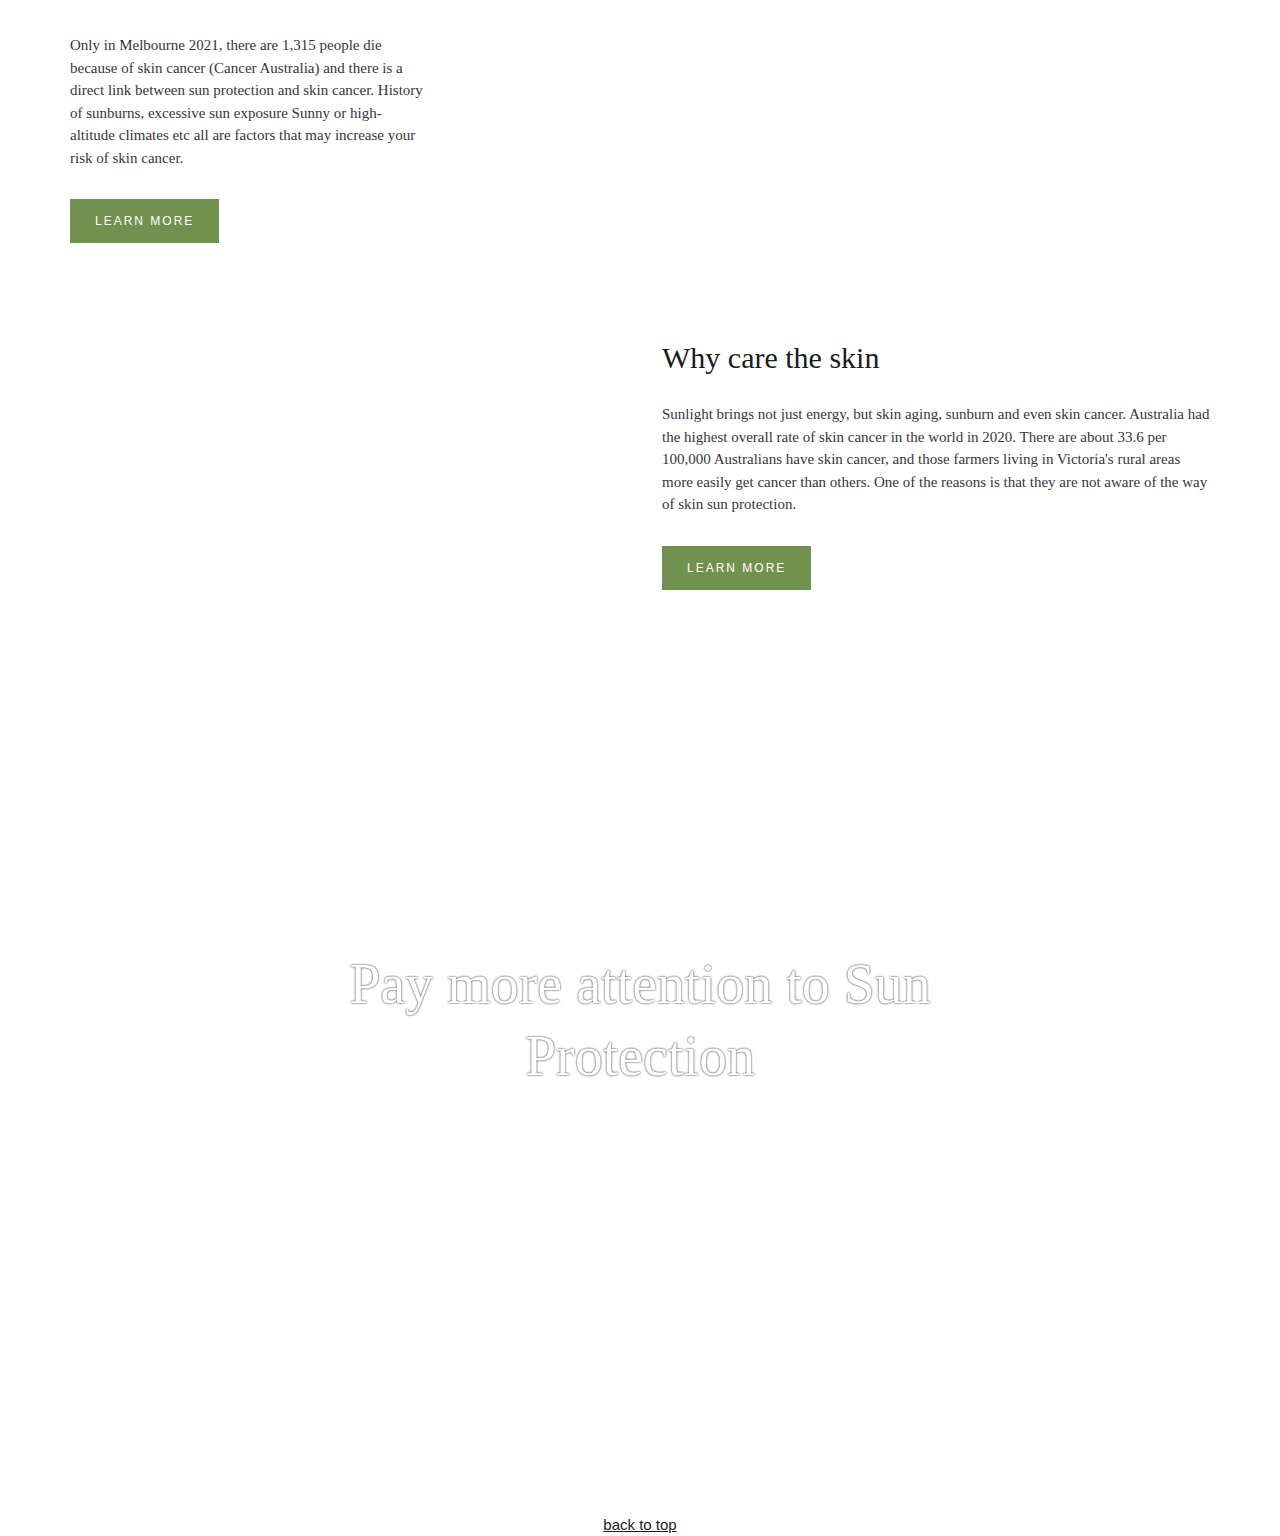
==== commit bc98c135: "modify data visualisation" ====
--- a/index.html
+++ b/index.html
@@ -36,7 +36,7 @@
     <div data-animation="default" data-collapse="medium" data-duration="400" data-easing="ease" data-easing2="ease"
         data-doc-height="1" role="banner" class="navbar-light-5 w-nav">
         <div class="container-light-nav-3 w-container"><a href="#" class="navbar-light-brand w-nav-brand"></a>
-            
+
             <div class="menu-button-3 w-nav-button">
                 <nav role="navigation" class="nav-menu w-nav-menu"><a href="http://protecturskin.social/"
                         class="navbar-light-bold-link-3 w-nav-link">home</a><a href="http://protecturskin.social:3000/"
@@ -51,40 +51,43 @@
                 <div class="heading-jumbo">Skin Sun Protection Advice</div>
             </div>
         </div>
-        <div class="section-4 wf-section"><a href="#1" class="button-3 w-button">LEARN MORE</a><a href="http://protecturskin.social:3000/"
-                class="button-2 w-button">QUIZ NOW</a></div>
-                <header class="w3-panel w3-center w3-opacity" style="padding:128px 16px; padding-bottom: 1px; padding-top: 150px;">
-                    <div class="w3-padding-32" >
-                      <div class="w3-bar w3-border">
-                        <a href="http://protecturskin.social" class="w3-bar-item w3-button w3-light-grey">Home</a>
-                        <a href="http://protecturskin.social:5000" class="w3-bar-item w3-button">Sunburn Recognition</a>
-                        <a href="http://protecturskin.social:3000" class="w3-bar-item w3-button">Sunburn Knowledge Quiz</a>
-                        <a href="#" class="w3-bar-item w3-button w3-hide-small">About</a>
-                      </div>
-                    </div>
-                </header>
+        <div class="section-4 wf-section"><a href="#1" class="button-3 w-button">LEARN MORE</a><a
+                href="http://protecturskin.social:3000/" class="button-2 w-button">QUIZ NOW</a></div>
+        <header class="w3-panel w3-center w3-opacity"
+            style="padding:128px 16px; padding-bottom: 1px; padding-top: 150px;">
+            <div class="w3-padding-32">
+                <div class="w3-bar w3-border">
+                    <a href="http://protecturskin.social" class="w3-bar-item w3-button">Home</a>
+                    <a href="http://protecturskin.social:5000" class="w3-bar-item w3-button w3-light-grey">Sunburn
+                        Recognition</a>
+                    <a href="http://protecturskin.social:3000" class="w3-bar-item w3-button">Sunburn Knowledge Quiz</a>
+                    <a href="#" class="w3-bar-item w3-button w3-hide-small">About</a>
+                </div>
+            </div>
+        </header>
         <div class="container">
             <section id="1" class="motto-wrap">
                 <div class="label cc-light">why need this WEBSITE</div>
                 <div class="wf-section">
                     <div>The following data show the age-standardised rate for death and cases of skin cancer from
                         different regions.<br />
-                        <div class='tableauPlaceholder' id='viz1649836696680' style='position: absolute; left: 25%;'>
+                        <!-- <div class='tableauPlaceholder' id='viz1649836696680' style='position: absolute; left: 25%;'> -->
+                            <div class='tableauPlaceholder' id='viz1652097287000' style='position: absolute; left: 6.5%;'>
                             <noscript>
                                 <a href=' '>
-                                    <img alt='Dashboard 2 '
-                                        src='https:&#47;&#47;public.tableau.com&#47;static&#47;images&#47;Bo&#47;Book1_16498366018600&#47;Dashboard2&#47;1_rss.png'
+                                    <img alt='Dashboard 1 '
+                                        src='https:&#47;&#47;public.tableau.com&#47;static&#47;images&#47;Bo&#47;Book2_16520972684110&#47;Dashboard1&#47;1_rss.png'
                                         style='border: none' />
                                 </a>
                             </noscript><object class='tableauViz' style='display:none;' width="1000px" height="100%">
                                 <param name='host_url' value='https%3A%2F%2Fpublic.tableau.com%2F' />
                                 <param name='embed_code_version' value='3' />
                                 <param name='site_root' value='' />
-                                <param name='name' value='Book1_16498366018600&#47;Dashboard2' />
+                                <param name='name' value='Book2_16520972684110&#47;Dashboard1' />
                                 <param name='tabs' value='no' />
                                 <param name='toolbar' value='yes' />
                                 <param name='static_image'
-                                    value='https:&#47;&#47;public.tableau.com&#47;static&#47;images&#47;Bo&#47;Book1_16498366018600&#47;Dashboard2&#47;1.png' />
+                                    value='https:&#47;&#47;public.tableau.com&#47;static&#47;images&#47;Bo&#47;Book2_16520972684110&#47;Dashboard1&#47;1.png' />
                                 <param name='animate_transition' value='yes' />
                                 <param name='display_static_image' value='yes' />
                                 <param name='display_spinner' value='yes' />
@@ -94,7 +97,14 @@
                                 <param name='filter' value='publish=yes' />
                             </object>
                         </div>
-                        <script type='text/javascript'>var divElement = document.getElementById('viz1649836696680'); var vizElement = divElement.getElementsByTagName('object')[0]; if (divElement.offsetWidth > 800) { vizElement.style.width = '500px'; vizElement.style.height = '477px'; } else if (divElement.offsetWidth > 500) { vizElement.style.width = '500px'; vizElement.style.height = '477px'; } else { vizElement.style.width = '100%'; vizElement.style.height = '727px'; } var scriptElement = document.createElement('script'); scriptElement.src = 'https://public.tableau.com/javascripts/api/viz_v1.js'; vizElement.parentNode.insertBefore(scriptElement, vizElement);
+                        <script type='text/javascript'>var divElement = document.getElementById('viz1652097287000');
+                            var vizElement = divElement.getElementsByTagName('object')[0];
+                            if (divElement.offsetWidth > 800) { vizElement.style.width = '800px'; vizElement.style.height = '727px'; }
+                            else if (divElement.offsetWidth > 500) { vizElement.style.width = '800px'; vizElement.style.height = '727px'; }
+                            else { vizElement.style.width = '100%'; vizElement.style.height = '727px'; }
+                            var scriptElement = document.createElement('script');
+                            scriptElement.src = 'https://public.tableau.com/javascripts/api/viz_v1.js';
+                            vizElement.parentNode.insertBefore(scriptElement, vizElement);
                         </script>
                     </div>
                 </div>
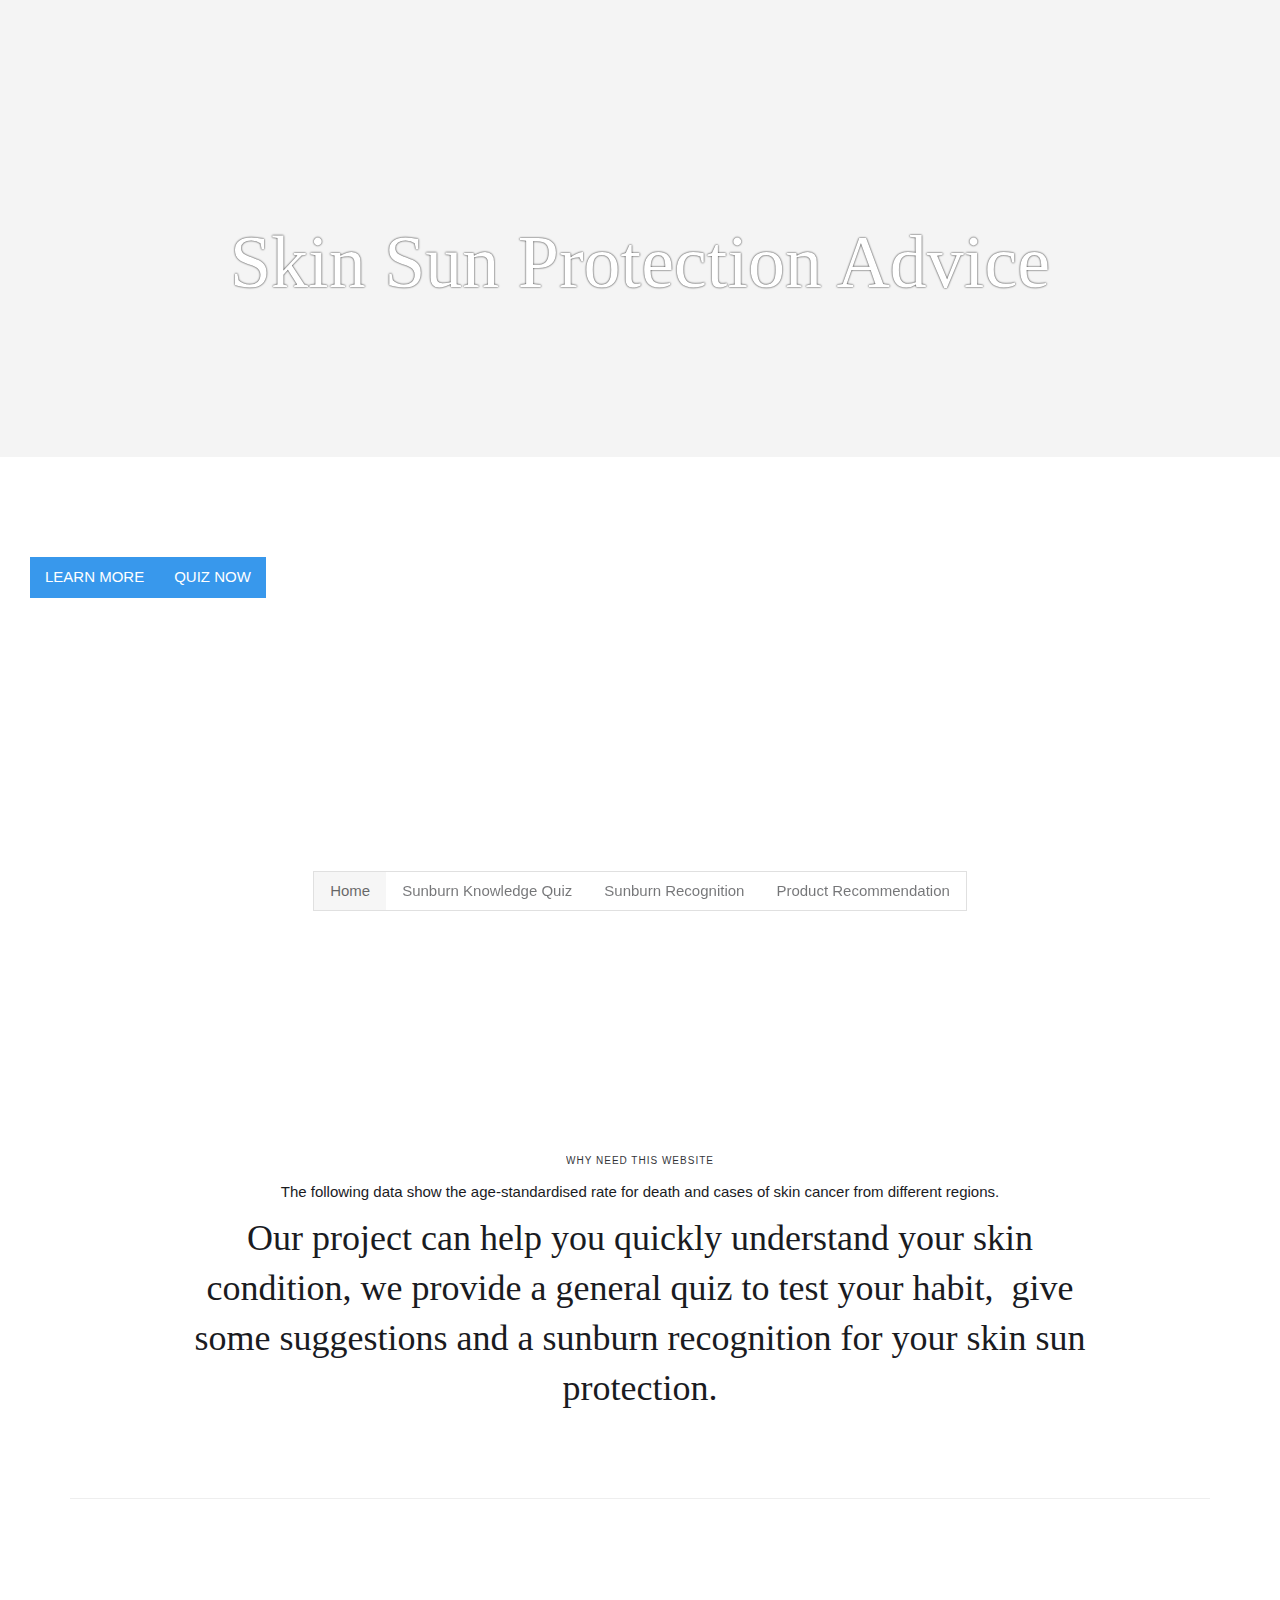
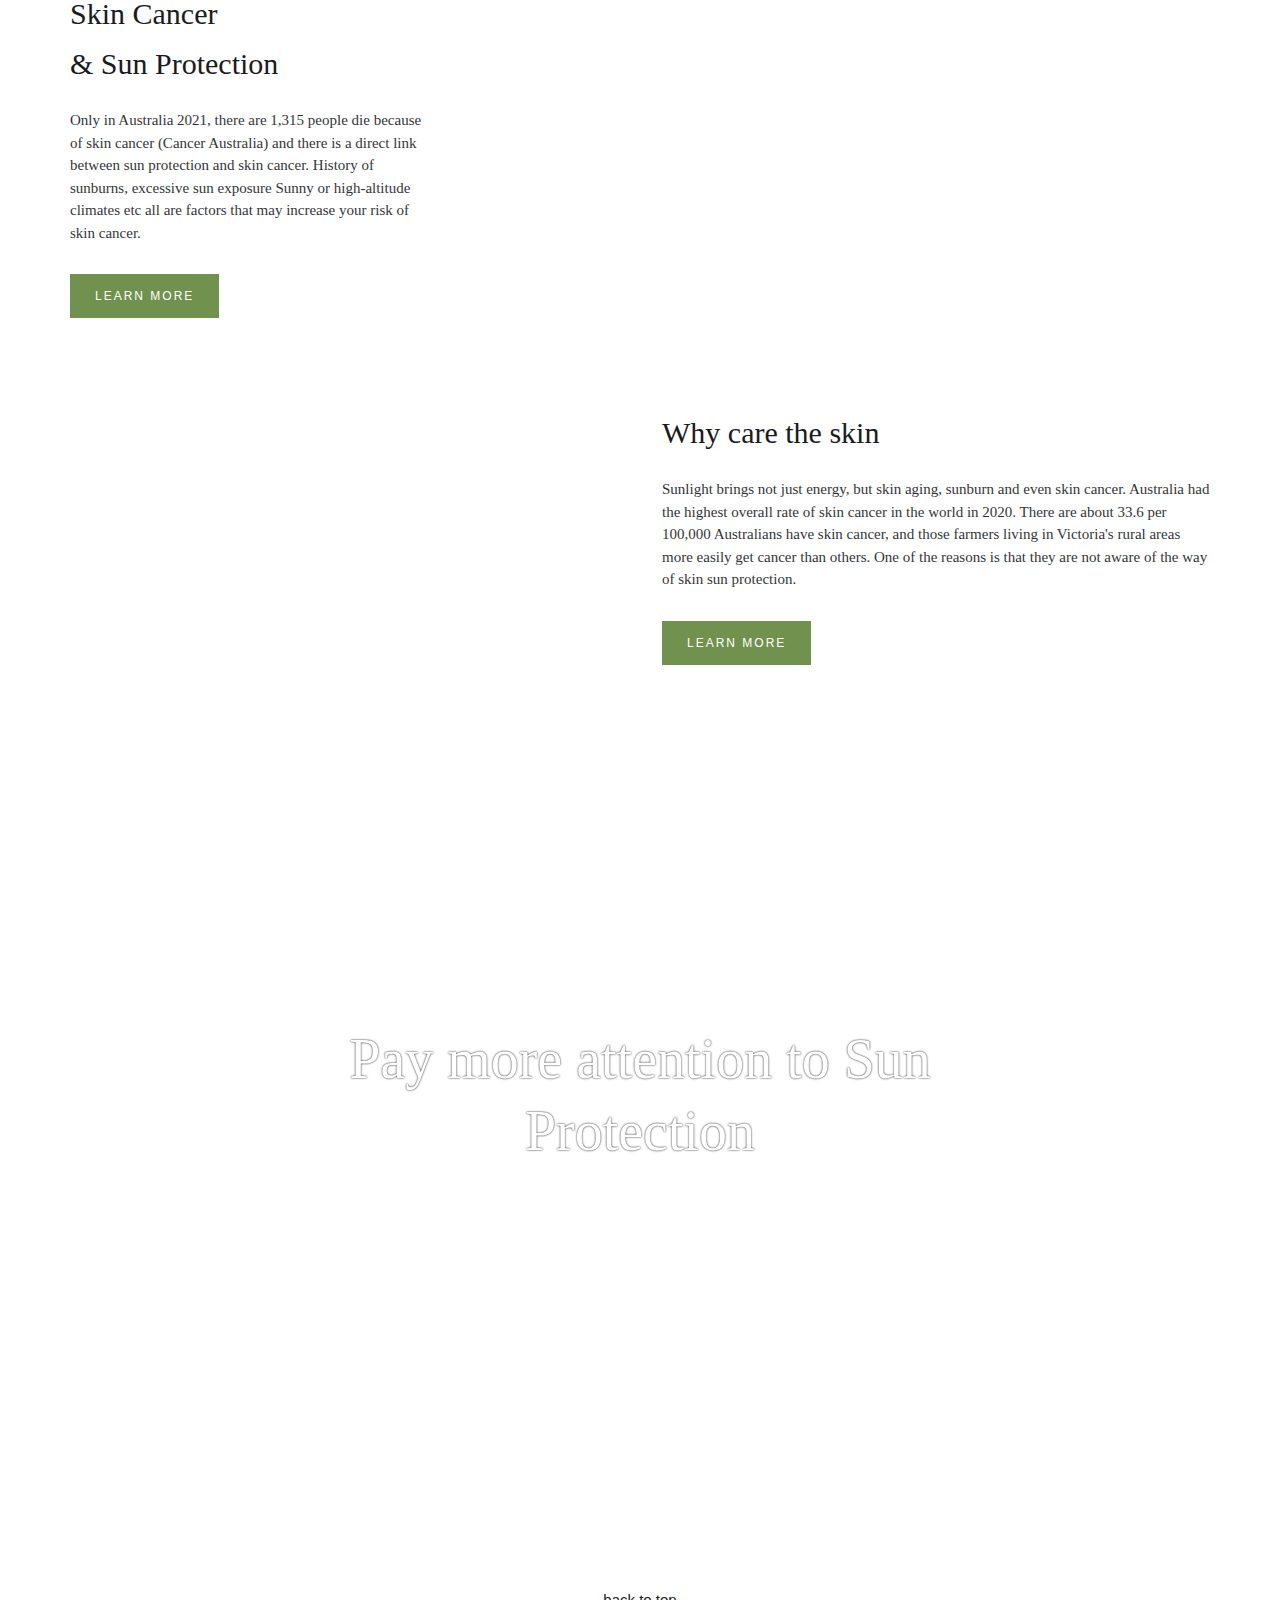
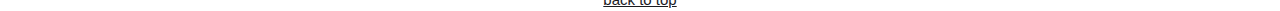
==== commit 3f1ea612: "v3.0 add recommendation page" ====
--- a/index.html
+++ b/index.html
@@ -51,20 +51,18 @@
                 <div class="heading-jumbo">Skin Sun Protection Advice</div>
             </div>
         </div>
-        <div class="section-4 wf-section"><a href="#1" class="button-3 w-button">LEARN MORE</a><a
-                href="http://protecturskin.social:3000/" class="button-2 w-button">QUIZ NOW</a></div>
-        <header class="w3-panel w3-center w3-opacity"
-            style="padding:128px 16px; padding-bottom: 1px; padding-top: 150px;">
-            <div class="w3-padding-32">
-                <div class="w3-bar w3-border">
-                    <a href="http://protecturskin.social" class="w3-bar-item w3-button">Home</a>
-                    <a href="http://protecturskin.social:5000" class="w3-bar-item w3-button w3-light-grey">Sunburn
-                        Recognition</a>
-                    <a href="http://protecturskin.social:3000" class="w3-bar-item w3-button">Sunburn Knowledge Quiz</a>
-                    <a href="#" class="w3-bar-item w3-button w3-hide-small">About</a>
-                </div>
-            </div>
-        </header>
+        <div class="section-4 wf-section"><a href="#1" class="button-3 w-button">LEARN MORE</a><a href="http://protecturskin.social:3000/"
+                class="button-2 w-button">QUIZ NOW</a></div>
+                <header class="w3-panel w3-center w3-opacity" style="padding:128px 16px; padding-bottom: 1px; padding-top: 225px;">
+                    <div class="w3-padding-32" >
+                      <div class="w3-bar w3-border">
+                        <a href="http://protecturskin.social" class="w3-bar-item w3-button w3-light-grey">Home</a>
+                        <a href="http://protecturskin.social:3000" class="w3-bar-item w3-button">Sunburn Knowledge Quiz</a>
+                        <a href="http://protecturskin.social:5000" class="w3-bar-item w3-button">Sunburn Recognition</a>
+                        <a href="re.html" class="w3-bar-item w3-button w3-hide-small">Product Recommendation</a>
+                      </div>
+                    </div>
+                </header>
         <div class="container">
             <section id="1" class="motto-wrap">
                 <div class="label cc-light">why need this WEBSITE</div>
@@ -118,12 +116,12 @@
                     <div id="w-node-_86e64837-0616-515b-4568-76c147234d34-9206b73d">
                         <div class="home-section-wrap">
                             <h2 class="section-heading">Skin Cancer <br />&amp; Sun Protection</h2>
-                            <p class="paragraph-light">Only in Melbourne 2021, there are 1,315 people die because of
+                            <p class="paragraph-light">Only in Australia 2021, there are 1,315 people die because of
                                 skin cancer (Cancer Australia) and there is a direct link between sun protection and
                                 skin cancer. History of sunburns, excessive sun exposure Sunny or high-altitude climates
                                 etc all are factors that may increase your risk of skin cancer.</p>
                         </div><a
-                            href="https://www.mayoclinic.org/diseases-conditions/skin-cancer/symptoms-causes/syc-20377605"
+                            href="https://www.betterhealth.vic.gov.au/health/conditionsandtreatments/skin-cancer"
                             target="_blank" class="button w-inline-block">
                             <div>Learn More</div>
                         </a>
